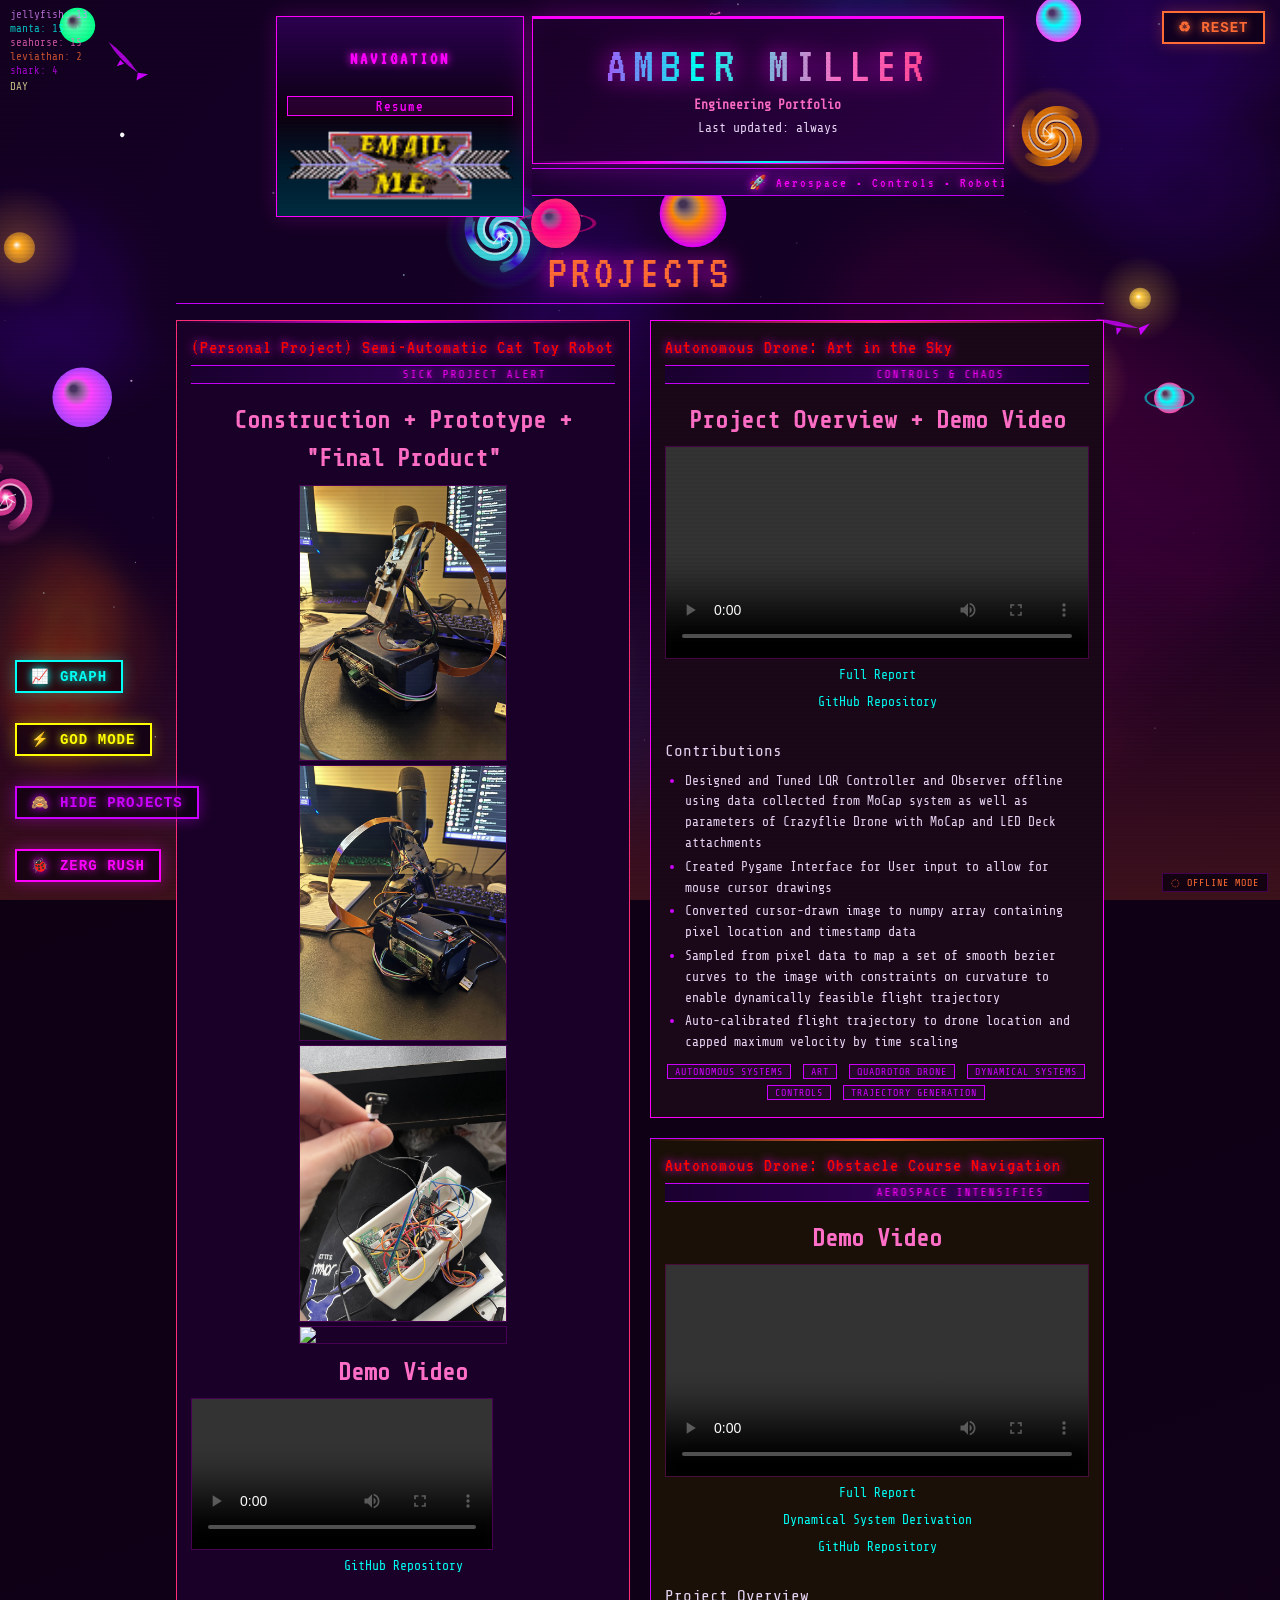
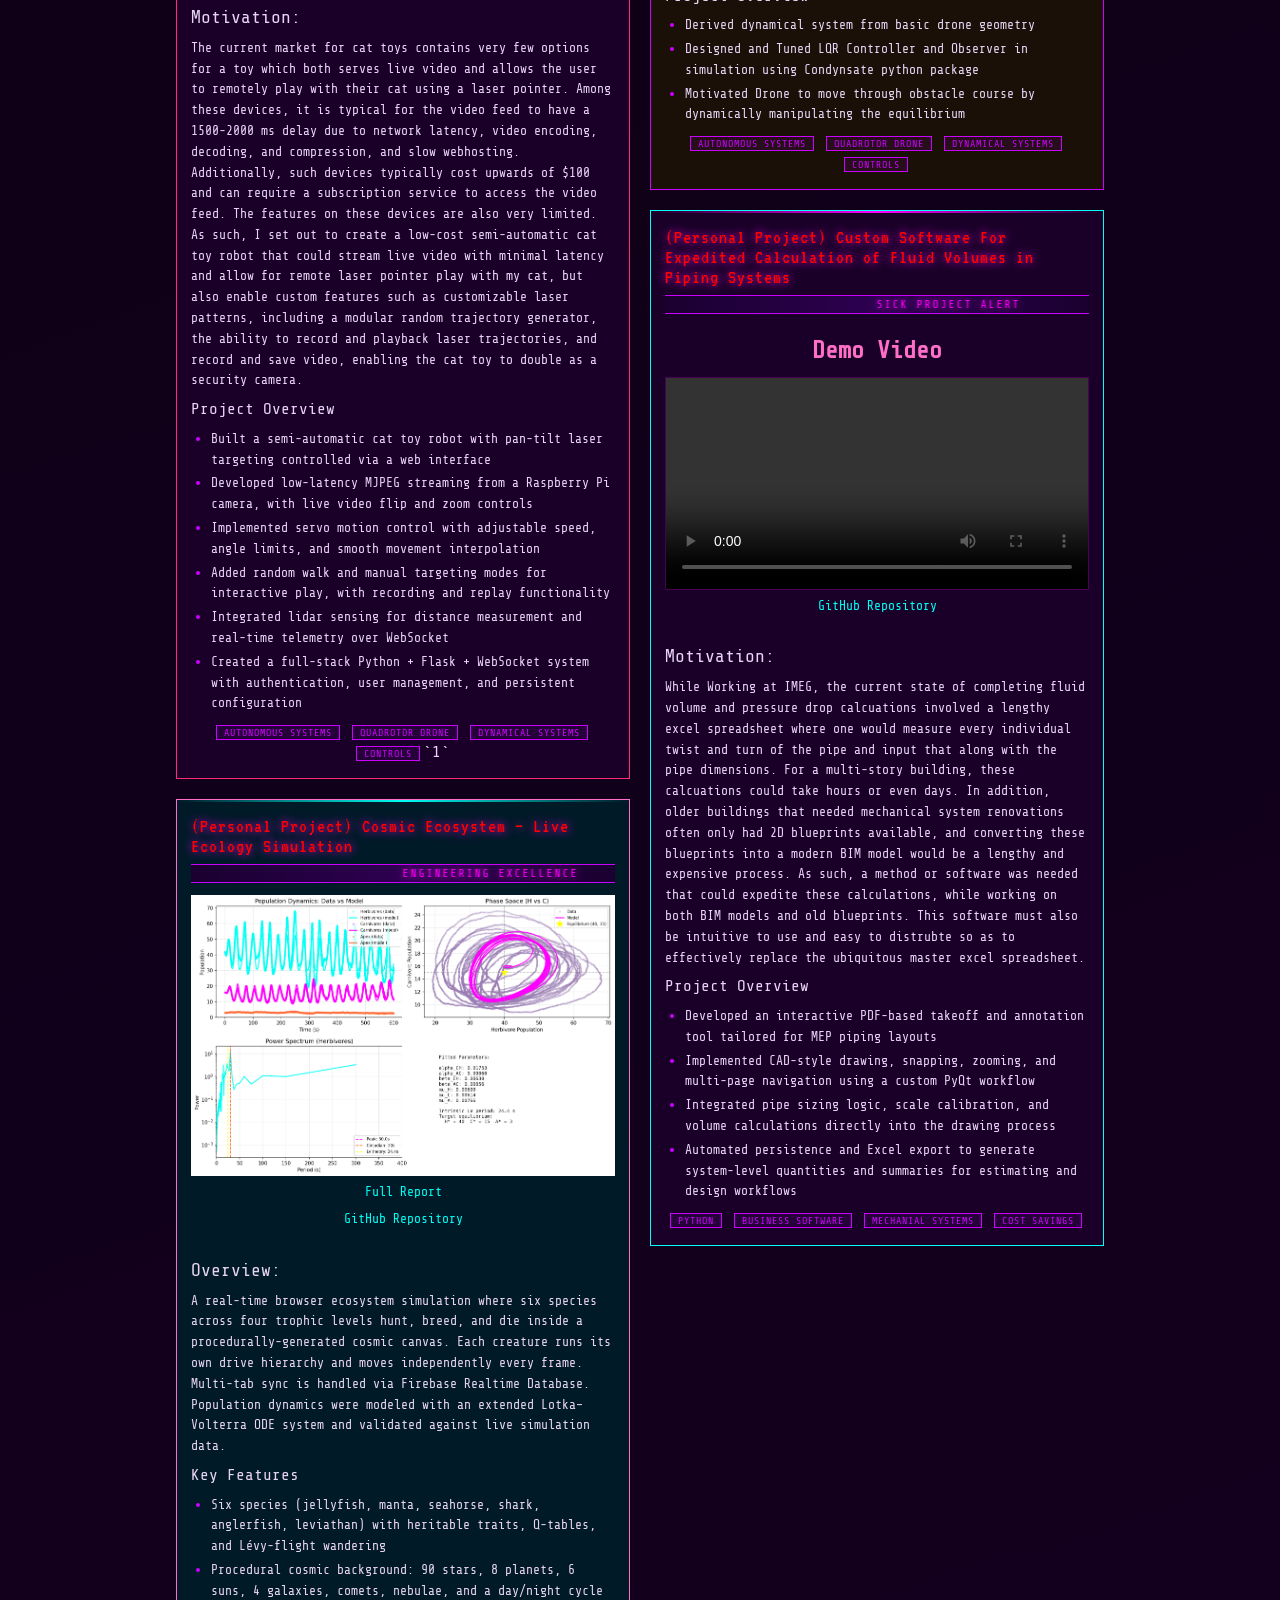
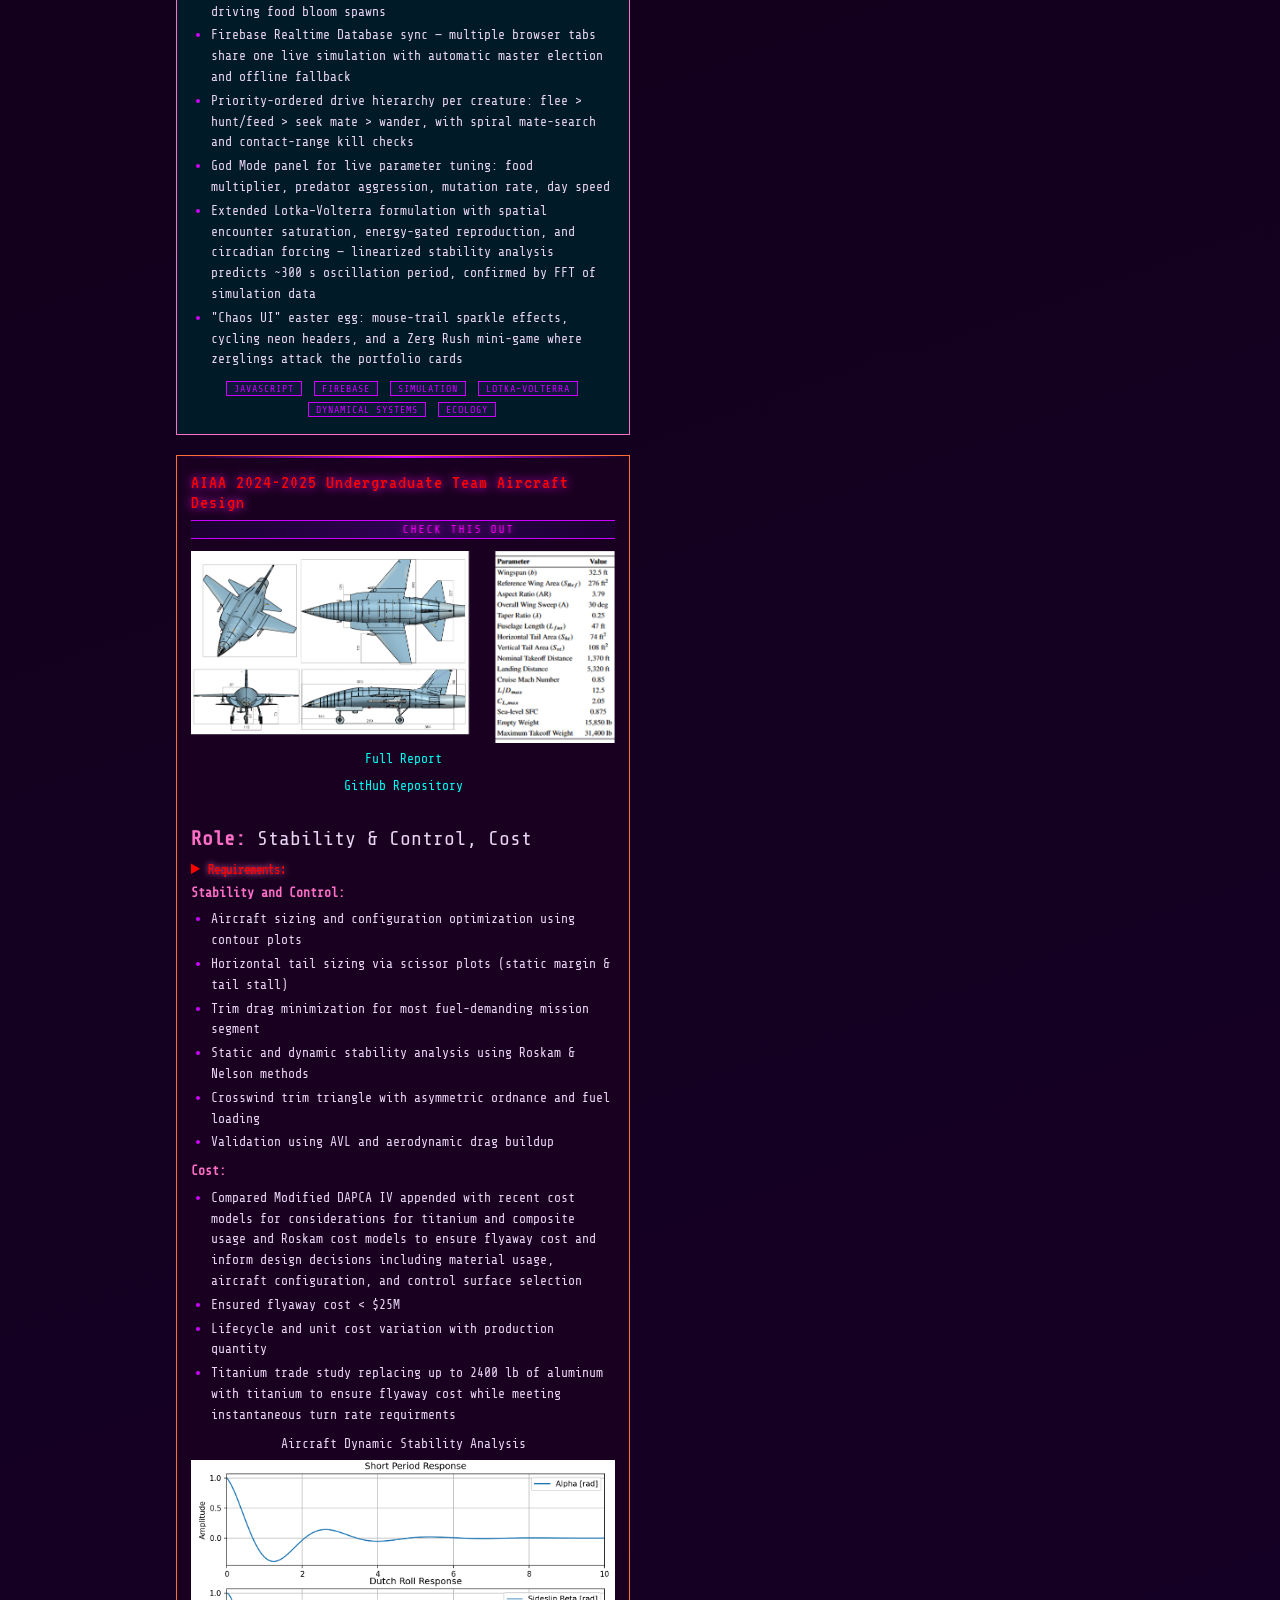
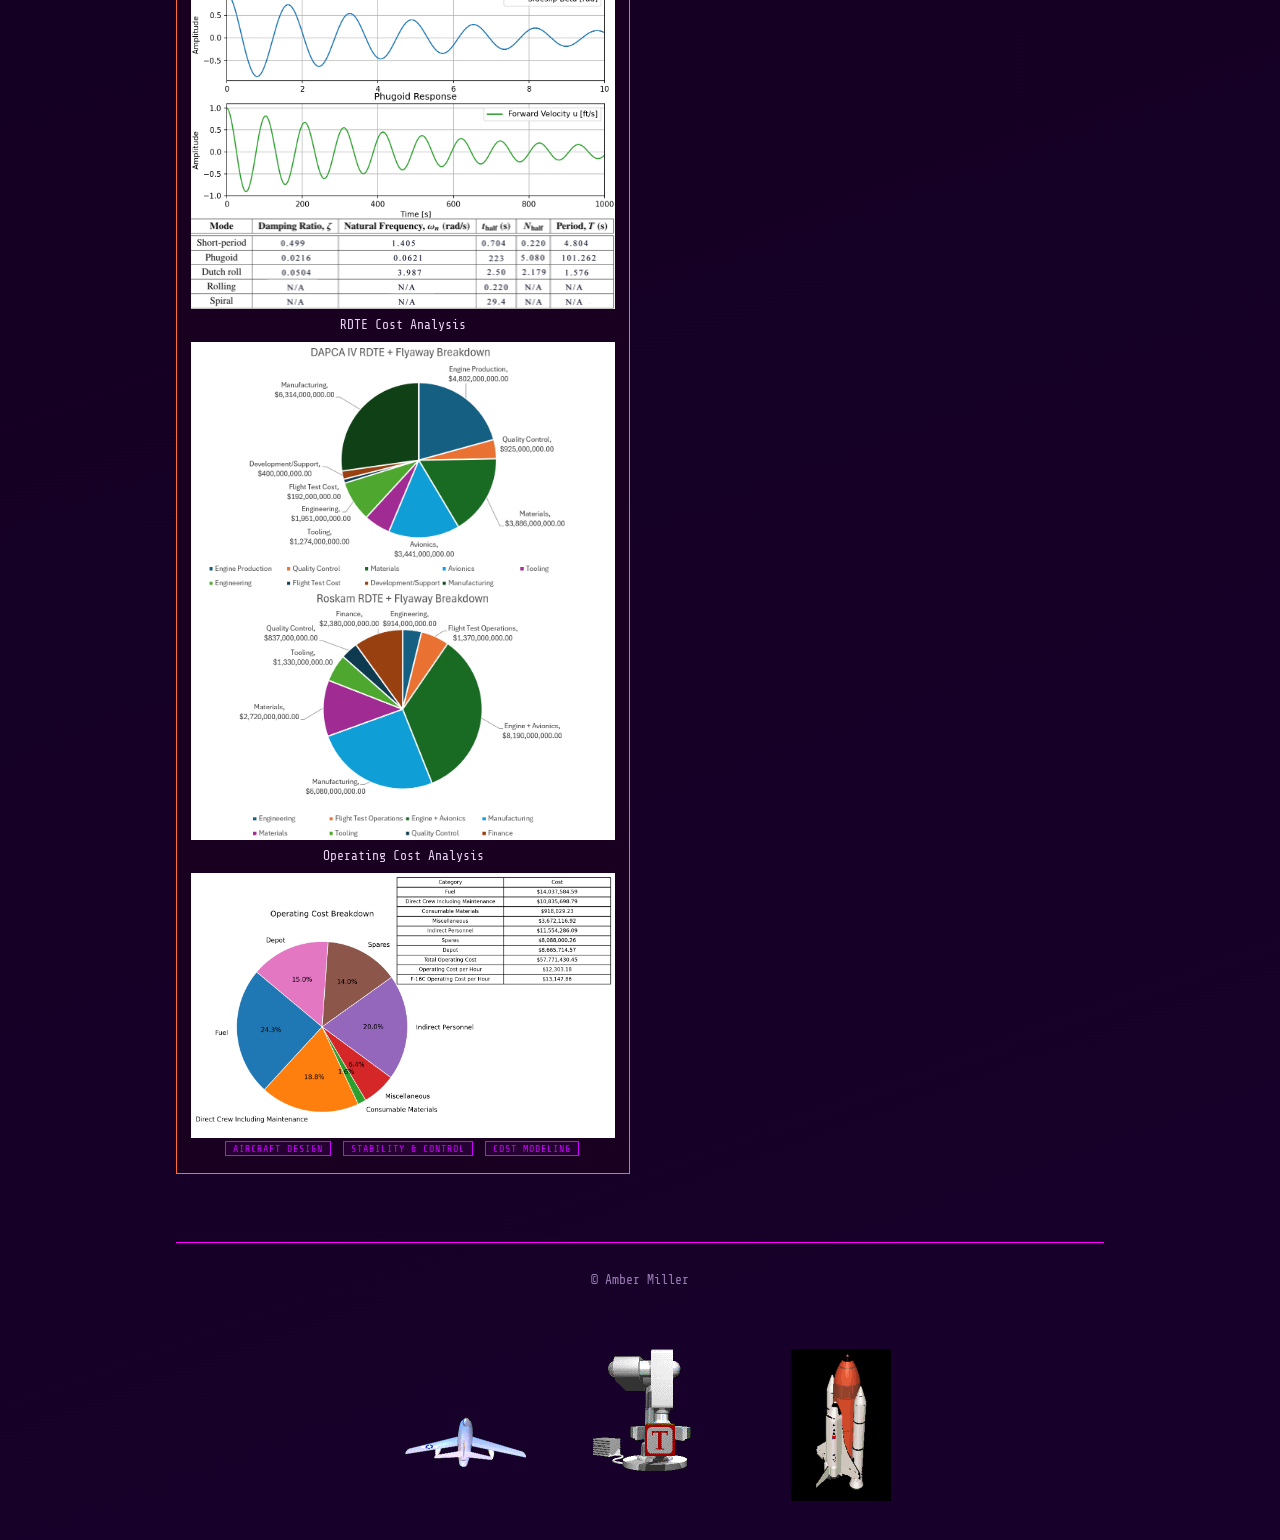
==== index.html @ 262c0a27 "Add files via upload" ====
<!DOCTYPE html>
<html lang="en">
<head>
  <meta charset="UTF-8" />
  <title>Amber Miller — Engineering Portfolio</title>
  <script src="eco-sync.js"></script>
  <script src="eco-canvas.js"></script>
  <script src="eco-creatures.js"></script>
  <script src="eco-behaviour.js"></script>  <!-- swap this line to change AI -->
  <script src="eco-ui.js"></script>
  <script src="eco-main.js"></script>
  <script src="chaos-ui.js"></script>
  <link rel="stylesheet" href="style.css">
  <meta name="viewport" content="width=device-width, initial-scale=1.0, maximum-scale=1.0, user-scalable=no">
</head>
<body>

<!-- SIDEBAR NAV -->

<div>
  <div style="
    display:inline-block;
    vertical-align:top;
    width:34%;
    box-sizing:border-box;
    background:linear-gradient(to bottom, red, orange, yellow, green, cyan, blue, violet);
    padding:10px;
    border:5px outset magenta;
    font-size:13px;
  ">
    <p style="font-weight:bold; text-align:center; font-size:large; color: #000;">NAVIGATION</p>
    <a href="images/Amber Miller 2025 Resume.pdf">
        <button style="width:100%; margin:4px 0; background:#ccffcc; cursor: pointer;">Resume</button>
    </a>
    <a href="/cdn-cgi/l/email-protection#accd9d9c9cc1c5c0c0c9deeccbc1cdc5c082cfc3c1">
        <img src="images/email_me.gif" style="width:100%; margin-top:8px;">
    </a>
  </div>

  <div style="
    display:inline-block;
    vertical-align:top;
    width:64%;
  ">
    <header>
      <div style="text-align:center">
        <h1 style="margin-bottom:4px;">Amber Miller</h1>
        <p style="margin:2px 0;"><strong>Engineering Portfolio</strong></p>
        <p class="blink" style="margin-top:2px; margin-bottom:4px;">Last updated: always</p>
      </div>
    </header>

    <marquee scrollamount="6" style="margin-top:-20px;">🚀 Aerospace • Controls • Robotics • Systems Engineering 🚀</marquee>
  </div>
</div>


<h2 style="text-align: center; font-size: 48px;">Projects</h2>
<div class="projects-container">


  <!-- PROJECT 5 -->
  <details open class="project"><summary style="cursor:pointer; font-size:20px; color:#ff0000;">(Personal Project) Semi-Automatic Cat Toy Robot</summary><div>
    <div class="project-grid">
      <div style="text-align:center">
        <p style="font-size:24px;"><strong>Construction + Prototype + "Final Product"</strong></p>
        <div>
          <img src="catBot/prototype_front.jpg" style="width:49%; display:inline-block;">
          <img src="catBot/prototype_back.jpg" style="width:49%; display:inline-block;">
          <img src="catBot/internals.jpg" style="width:49%; display:inline-block;">
          <img src="catBot/DemoPic.png" style="width:49%; display:inline-block;">
        </div>
        <p style="font-size:24px;"><strong>Demo Video</strong></p>
        <video controls height="600px"">
          <source src="catBot/DemoVideo.mp4" type="video/mp4">
          Your Browser Does Not Support Video
        </video>
        <p><a href="https://github.com/amburner/CatBot">GitHub Repository</a></p>
      </div>
      <div>
        <p style="font-size:18px;">Motivation:</p>
        <p>The current market for cat toys contains very few options for a toy 
          which both serves live video and allows the user to remotely play with their cat using a laser pointer.
          Among these devices, it is typical for the video feed to have a 1500-2000 ms delay due to network latency, 
          video encoding, decoding, and compression, and slow webhosting. Additionally, such devices typically cost upwards of $100
          and can require a subscription service to access the video feed. The features on these devices are also very limited.
          As such, I set out to create a low-cost semi-automatic cat toy robot that could stream live video with minimal latency
          and allow for remote laser pointer play with my cat, but also enable custom features such as customizable laser patterns, including
          a modular random trajectory generator, the ability to record and playback laser trajectories, and record and save video, enabling
          the cat toy to double as a security camera.
        </p>
        <p style="font-size:16px;">Project Overview</p>
        <ul>
          <li>Built a semi-automatic cat toy robot with pan-tilt laser targeting controlled via a web interface</li>
          <li>Developed low-latency MJPEG streaming from a Raspberry Pi camera, with live video flip and zoom controls</li>
          <li>Implemented servo motion control with adjustable speed, angle limits, and smooth movement interpolation</li>
          <li>Added random walk and manual targeting modes for interactive play, with recording and replay functionality</li>
          <li>Integrated lidar sensing for distance measurement and real-time telemetry over WebSocket</li>
          <li>Created a full-stack Python + Flask + WebSocket system with authentication, user management, and persistent configuration</li>
        </ul>
        <div style="text-align:center">
          <div class="tag">Autonomous Systems</div>
          <div class="tag">Quadrotor Drone</div>
          <div class="tag">Dynamical Systems</div>
          <div class="tag">Controls</div>`1`
        </div>
      </div>
    </div>
  </details>

<!-- PROJECT: COSMIC ECOSYSTEM -->
  <details open class="project"><summary style="cursor:pointer; font-size:20px; color:#ff0000;">(Personal Project) Cosmic Ecosystem — Live Ecology Simulation</summary><div>
    <div class="project-grid">
      <div style="text-align:center">
        <img src="ecosystem_fit.png" alt="Ecosystem population dynamics and phase space analysis" style="border:0px; width:100%;"/>
        <p><a href="cosmic_ecosystem_report.pdf">Full Report</a></p>
        <p><a href="https://github.com/amburner/webpage/tree/main">GitHub Repository</a></p>
      </div>
      <div>
        <p style="font-size:18px;">Overview:</p>
        <p>A real-time browser ecosystem simulation where six species across four trophic levels
          hunt, breed, and die inside a procedurally-generated cosmic canvas. Each creature runs
          its own drive hierarchy and moves independently every frame. Multi-tab sync is handled
          via Firebase Realtime Database. Population dynamics were modeled with an extended
          Lotka–Volterra ODE system and validated against live simulation data.</p>
        <p style="font-size:16px;">Key Features</p>
        <ul>
          <li>Six species (jellyfish, manta, seahorse, shark, anglerfish, leviathan) with heritable traits, Q-tables, and Lévy-flight wandering</li>
          <li>Procedural cosmic background: 90 stars, 8 planets, 6 suns, 4 galaxies, comets, nebulae, and a day/night cycle driving food bloom spawns</li>
          <li>Firebase Realtime Database sync — multiple browser tabs share one live simulation with automatic master election and offline fallback</li>
          <li>Priority-ordered drive hierarchy per creature: flee > hunt/feed > seek mate > wander, with spiral mate-search and contact-range kill checks</li>
          <li>God Mode panel for live parameter tuning: food multiplier, predator aggression, mutation rate, day speed</li>
          <li>Extended Lotka–Volterra formulation with spatial encounter saturation, energy-gated reproduction, and circadian forcing — linearized stability analysis predicts ~300 s oscillation period, confirmed by FFT of simulation data</li>
          <li>"Chaos UI" easter egg: mouse-trail sparkle effects, cycling neon headers, and a Zerg Rush mini-game where zerglings attack the portfolio cards</li>
        </ul>
        <div style="text-align:center">
          <div class="tag">JavaScript</div>
          <div class="tag">Firebase</div>
          <div class="tag">Simulation</div>
          <div class="tag">Lotka–Volterra</div>
          <div class="tag">Dynamical Systems</div>
          <div class="tag">Ecology</div>
        </div>
      </div>
    </div>
  </details>  

  <!-- PROJECT 1 -->
  <details open class="project"><summary style="cursor:pointer; font-size:20px; color:#ff0000;">AIAA 2024-2025 Undergraduate Team Aircraft Design</summary><div>
    <div class="project-grid">
      <div style="text-align:center">
        <img src="AIAA_project/configuration.png" alt="Aircraft configuration image" style="border:0px; width:100%;"/>
        <p><a href="AIAA_project/AE443_Team_7_FDR.pdf">Full Report</a></p>
        <p><a href="https://github.com/amburner/S-C-Cost---AIAA-2025-Supersonic-Aircraft">GitHub Repository</a></p>
      </div>
      <div>
        <p style="font-size:20px;"><strong>Role:</strong> Stability & Control, Cost</p>
        <details><summary style="cursor:pointer; font-size:16px; color:#ff0000;">Requirements:</summary><div>
          <ul>
            <li>Performance: Mach 1.6 at 35,000 ft</li>
            <li>Instantaneous turn rate ≥ 18°/s at 35,000 ft</li>
            <li>Specific excess power and 5-g turn performance requirements at sea level and 15,000 ft</li>
            <li>Weapons: Carry AIM-120 AMRAAMs (number and carriage method tradable)</li>
            <li>Structure: +7g/-3g limit loads (clean, 50% int. fuel), Withstand 2133 psf dynamic pressure, 2,000 hour service life</li>
            <li style="font-size:16px;"><strong>Stability:</strong> Subsonic longitudinal static margin between -10% & +10%</li>
            <li>Remote Piloting: Fully remote piloted infrastructure, positive threat ID, communication bandwidth considerations</li>
            <li style="font-size:16px;"><strong>Cost:</strong> Flyaway cost ≤ $25 million (2024 USD) for 1000 aircraft buy</li>
          </ul>
        </details>
        <p><strong>Stability and Control:</strong></p>
        <ul>
          <li>Aircraft sizing and configuration optimization using contour plots</li>
          <li>Horizontal tail sizing via scissor plots (static margin & tail stall)</li>
          <li>Trim drag minimization for most fuel-demanding mission segment</li>
          <li>Static and dynamic stability analysis using Roskam & Nelson methods</li>
          <li>Crosswind trim triangle with asymmetric ordnance and fuel loading</li>
          <li>Validation using AVL and aerodynamic drag buildup</li>
        </ul>
        <p><strong>Cost:</strong></p>
        <ul>
          <li>Compared Modified DAPCA IV appended with recent cost models for considerations for titanium and composite usage and Roskam cost models to ensure flyaway cost and inform design decisions including material usage, aircraft configuration, and control surface selection</li>
          <li>Ensured flyaway cost < $25M</li>
          <li>Lifecycle and unit cost variation with production quantity</li>
          <li>Titanium trade study replacing up to 2400 lb of aluminum with titanium to ensure flyaway cost while meeting instantaneous turn rate requirments</li>
        </ul>
        <div style="text-align:center">
          <p>Aircraft Dynamic Stability Analysis</p>
          <img src="AIAA_project/DynamicStab.png" alt="Aircraft Dynamic Stability Analysis" style="border:0px; width:100%;"/>
          <img src="AIAA_project/dynamicStabTable.png" alt="Aircraft Dynamic Stability Table" style="border:0px; width:100%;"/>
          <p>RDTE Cost Analysis</p>
          <img src="AIAA_project/DAPCABreakdown.png" alt="Aircraft DAPCA RDTE Cost" style="border:0px; width:100%;"/>
          <img src="AIAA_project/RoskamPie.png" alt="Aircraft Roskam RDTE Cost" style="border:0px; width:100%;"/>
          <p>Operating Cost Analysis</p>
          <img src="AIAA_project/Operations_Cost_Breakdown.png" alt="Aircraft Roskam Operating Cost" style="border:0px; width:100%;"/>
          <div class="tag">Aircraft Design</div>
          <div class="tag">Stability & Control</div>
          <div class="tag">Cost Modeling</div>
        </div>
      </div>
    </div>
  </details>

  <!-- PROJECT 2 -->
  <details open class="project"><summary style="cursor:pointer; font-size:20px; color:#ff0000;">Autonomous Drone: Art in the Sky</summary><div>
    <div class="project-grid">
      <div style="text-align:center">
        <p style="font-size:24px;"><strong>Project Overview + Demo Video</strong></p>
        <video controls width="100%">
          <source src="Crazyfly/Autonomous Drone Presentation.mp4" type="video/mp4">
          Your Browser Does Not Support Video
        </video>
        <p><a href="Crazyfly/Autonomous Drone Project.pdf">Full Report</a></p>
        <p><a href="https://github.com/amburner/Autonomous-Drone">GitHub Repository</a></p>
      </div>
      <div>
        <p style="font-size:16px;">Contributions</p>
        <ul>
          <li>Designed and Tuned LQR Controller and Observer offline using data collected from MoCap system as well as parameters of Crazyflie Drone with MoCap and LED Deck attachments</li>
          <li>Created Pygame Interface for User input to allow for mouse cursor drawings</li>
          <li>Converted cursor-drawn image to numpy array containing pixel location and timestamp data</li>
          <li>Sampled from pixel data to map a set of smooth bezier curves to the image with constraints on curvature to enable dynamically feasible flight trajectory</li>
          <li>Auto-calibrated flight trajectory to drone location and capped maximum velocity by time scaling</li>
        </ul>
        <div style="text-align:center">
          <div class="tag">Autonomous Systems</div>
          <div class="tag">Art</div>
          <div class="tag">Quadrotor Drone</div>
          <div class="tag">Dynamical Systems</div>
          <div class="tag">Controls</div>
          <div class="tag">Trajectory Generation</div>
        </div>
      </div>
    </div>
  </details>

  <!-- PROJECT 3 -->
  <details open class="project"><summary style="cursor:pointer; font-size:20px; color:#ff0000;">Autonomous Drone: Obstacle Course Navigation</summary><div>
    <div class="project-grid">
      <div style="text-align:center">
        <p style="font-size:24px;"><strong>Demo Video</strong></p>
        <video controls width="100%">
          <source src="ObstacleCourse/DroneVideo.mp4" type="video/mp4">
          Your Browser Does Not Support Video
        </video>
        <p><a href="ObstacleCourse/Design, Implementation, and Testing of Drone Controller Using Optimal Observer and Controller.pdf">Full Report</a></p>
        <p><a href="ObstacleCourse/AE 352 Quadcopter Team Project Report.pdf">Dynamical System Derivation</a></p>
        <p><a href="https://github.com/amburner/Controls-AE353-">GitHub Repository</a></p>
      </div>
      <div>
        <p style="font-size:16px;">Project Overview</p>
        <ul>
          <li>Derived dynamical system from basic drone geometry</li>
          <li>Designed and Tuned LQR Controller and Observer in simulation using Condynsate python package</li>
          <li>Motivated Drone to move through obstacle course by dynamically manipulating the equilibrium</li>
        </ul>
        <div style="text-align:center">
          <div class="tag">Autonomous Systems</div>
          <div class="tag">Quadrotor Drone</div>
          <div class="tag">Dynamical Systems</div>
          <div class="tag">Controls</div>
        </div>
      </div>
    </div>
  </details>

  <!-- PROJECT 4 -->
  <details open class="project"><summary style="cursor:pointer; font-size:20px; color:#ff0000;">(Personal Project) Custom Software For Expedited Calculation of Fluid Volumes in Piping Systems</summary><div>
    <div class="project-grid">
      <div style="text-align:center">
        <p style="font-size:24px;"><strong>Demo Video</strong></p>
        <video controls width="100%">
          <source src="pdfCAD/pdfCAD Video Explanation.mp4" type="video/mp4">
          Your Browser Does Not Support Video
        </video>
        <p><a href="https://github.com/amburner/pdfCAD">GitHub Repository</a></p>
      </div>
      <div>
        <p style="font-size:18px;">Motivation:</p>
        <p>While Working at IMEG, the current state of completing fluid volume 
          and pressure drop calcuations involved a lengthy excel spreadsheet where 
          one would measure every individual twist and turn of the pipe and input that 
          along with the pipe dimensions. For a multi-story building, 
          these calcuations could take hours or even days. 
          In addition, older buildings that needed mechanical system renovations often only had 
          2D blueprints available, and converting these blueprints into a 
          modern BIM model would be a lengthy and expensive process. 
          As such, a method or software was needed that could expedite these calculations, 
          while working on both BIM models and old blueprints. 
          This software must also be intuitive to use and easy to distrubte 
          so as to effectively replace the ubiquitous master excel spreadsheet.</p>
        <p style="font-size:16px;">Project Overview</p>
        <ul>
          <li>Developed an interactive PDF-based takeoff and annotation tool tailored for MEP piping layouts</li>
          <li>Implemented CAD-style drawing, snapping, zooming, and multi-page navigation using a custom PyQt workflow</li>
          <li>Integrated pipe sizing logic, scale calibration, and volume calculations directly into the drawing process</li>
          <li>Automated persistence and Excel export to generate system-level quantities and summaries for estimating and design workflows</li>
        </ul>
        <div style="text-align:center">
          <div class="tag">Python</div>
          <div class="tag">Business Software</div>
          <div class="tag">Mechanial Systems</div>
          <div class="tag">Cost Savings</div>
        </div>
      </div>
    </div>

  </details>
</div>
<footer>
  <p>© Amber Miller</p>
  <img src="images/rotating_aircraft.gif" alt="Rotating aircraft" style="margin-top:10px;margin-bottom:20px;margin-left:-5px;" />
  <img src="images/robot_arm.gif" alt="Robot arm" style="margin-top:10px;margin-bottom:20px" />
  <img src="images/rocket_ship.gif" alt="Rock ship" style="margin-top:10px;margin-bottom:20px;margin-left:-5px;" />
</footer>
</body>
</html>
---- style.css ----
/* =============================================================
   AMBER MILLER — VAPORWAVE DARK EDITION
   ============================================================= */

@import url('https://fonts.googleapis.com/css2?family=VT323&family=Share+Tech+Mono&display=swap');

/* ── RESET & TOKENS ─────────────────────────────────────────── */
*, *::before, *::after { box-sizing: border-box; }

:root {
    --bg:      #0d0010;
    --card:    #1a0028;
    --m:       #ff00ff;   /* magenta  */
    --v:       #cc00ff;   /* violet   */
    --c:       #00fff5;   /* cyan     */
    --p:       #ff6ec7;   /* pink     */
    --o:       #ff6b35;   /* orange   */
    --r:       #ff2d78;   /* red-pink */
    --text:    #e8d5f5;
    --dim:     #9b7db5;
    --grid:    rgba(180,0,255,0.12);
}

/* ── BODY & SCANLINES ───────────────────────────────────────── */
body {
    background:    linear-gradient(160deg, #0d0010 0%, #1a0030 40%, #2d0050 70%, #1a0820 100%),
                   repeating-linear-gradient(0deg,  transparent 0 40px, var(--grid) 40px 41px),
                   repeating-linear-gradient(90deg, transparent 0 40px, var(--grid) 40px 41px);
    background-size: 300% 300%, auto, auto;
    animation:     bgPulse 12s ease infinite;
    font-family:   'Share Tech Mono', 'Courier New', monospace;
    color:         var(--text);
    max-width:     960px;
    margin:        0 auto;
    padding:       16px;
    overflow-x:    hidden;
}
@keyframes bgPulse {
    0%,100% { background-position: 0% 50%, 0 0, 0 0; }
    50%     { background-position: 100% 50%, 0 0, 0 0; }
}

/* scanline overlay */
body::before {
    content: '';
    position: fixed; inset: 0;
    background: linear-gradient(transparent 50%, rgba(0,0,0,0.08) 50%);
    background-size: 100% 4px;
    pointer-events: none;
    z-index: 99997;
    opacity: 0.4;
}

/* ── TYPOGRAPHY ─────────────────────────────────────────────── */
h1 {
    font-family: 'VT323', monospace;
    font-size: 52px; font-weight: normal;
    text-transform: uppercase; letter-spacing: 6px; margin: 0 0 4px;
    background: linear-gradient(90deg, var(--m), var(--c), var(--p), var(--r));
    -webkit-background-clip: text; background-clip: text;
    -webkit-text-fill-color: transparent;
    filter: drop-shadow(0 0 12px rgba(255,0,255,0.8));
}
.rainbow-letter { -webkit-text-fill-color: unset; }

h2 {
    font-family: 'VT323', monospace;
    font-size: 28px; font-weight: normal;
    text-transform: uppercase; letter-spacing: 4px;
    color: var(--m); margin: 32px 0 16px;
    border-bottom: 1px solid var(--v); padding-bottom: 6px;
    text-shadow: 0 0 20px var(--m), 0 0 40px rgba(255,0,255,0.4);
    word-break: break-word;
}

h3 {
    font-family: 'VT323', monospace;
    font-size: 20px; font-weight: normal;
    text-transform: uppercase; color: var(--p); word-break: break-word;
}

p, li  { font-size: 13px; line-height: 1.6; color: var(--text); overflow-wrap: break-word; word-break: break-word; }
a      { color: var(--c); text-decoration: none; }
a:hover{ color: var(--p); text-shadow: 0 0 8px var(--p); }
strong { color: var(--p); }

/* ── HEADER ─────────────────────────────────────────────────── */
header {
    border: 1px solid var(--m); border-top-width: 3px;
    padding: 20px; margin-bottom: 24px;
    background: linear-gradient(135deg, #1a0028, #2d0045);
    box-shadow: 0 0 30px rgba(255,0,255,0.3), inset 0 0 30px rgba(180,0,255,0.05);
    position: relative; overflow: hidden;
}
header::after {
    content: ''; position: absolute; bottom: 0; left: 0; right: 0; height: 2px;
    background: linear-gradient(90deg, transparent, var(--m), var(--c), var(--m), transparent);
}

/* ── MARQUEE ─────────────────────────────────────────────────── */
marquee {
    background: linear-gradient(90deg, #1a0030, #2d0050, #1a0030);
    color: var(--m); font-family: 'VT323', monospace;
    font-size: 14px; letter-spacing: 2px;
    padding: 5px 0; margin: 12px 0;
    border-top: 1px solid var(--v); border-bottom: 1px solid var(--v);
    text-shadow: 0 0 8px var(--m);
}

/* ── PROJECTS ───────────────────────────────────────────────── */
.projects-container { columns: 2; column-gap: 20px; }

.project {
    break-inside: avoid; -webkit-column-break-inside: avoid;
    border: 1px solid var(--m); padding: 14px; margin-bottom: 20px;
    width: 100%; min-width: 0; overflow: hidden;
    background: var(--card); position: relative;
    transition: transform 0.2s ease;
}
.project:hover { transform: translateY(-2px); }

/* per-card colours */
.project:nth-child(5n+1) { background: #1a0028; border-color: var(--m); }
.project:nth-child(5n+2) { background: #001a28; border-color: var(--c); }
.project:nth-child(5n+3) { background: #1a0020; border-color: var(--v); }
.project:nth-child(5n+4) { background: #1a0818; border-color: var(--r); }
.project:nth-child(5n+5) { background: #1a1008; border-color: var(--o); }

/* top accent stripe */
.project::before {
    content: ''; position: absolute; top: 0; left: 0; right: 0; height: 2px;
}
.project:nth-child(5n+1)::before { background: linear-gradient(90deg, transparent, var(--m), transparent); }
.project:nth-child(5n+2)::before { background: linear-gradient(90deg, transparent, var(--c), transparent); }
.project:nth-child(5n+3)::before { background: linear-gradient(90deg, transparent, var(--v), transparent); }
.project:nth-child(5n+4)::before { background: linear-gradient(90deg, transparent, var(--r), transparent); }
.project:nth-child(5n+5)::before { background: linear-gradient(90deg, transparent, var(--o), transparent); }

.project > summary {
    display: block; cursor: pointer; list-style: revert; padding: 2px 0;
    font-family: 'VT323', monospace; font-size: 20px; font-weight: normal; letter-spacing: 1px;
    color: var(--m); text-shadow: 0 0 10px var(--m);
    overflow-wrap: break-word; word-break: break-word;
}
.project > summary:hover { color: var(--c); text-shadow: 0 0 10px var(--c); }

.project-grid { display: grid; grid-template-columns: 1fr; gap: 14px; margin-top: 10px; }
.project-grid > div { min-width: 0; overflow: hidden; overflow-wrap: break-word; word-break: break-word; }
.project img, .project video { max-width: 100%; height: auto; display: block; border: 1px solid rgba(255,0,255,0.2); }
.project details { margin: 6px 0; }
.project details summary { cursor: pointer; list-style: revert; font-family: 'VT323', monospace; font-size: 16px; color: var(--p); text-shadow: 0 0 6px var(--p); }
.project p  { margin: 6px 0; }
.project ul { margin: 4px 0 8px; padding-left: 20px; }
.project li { margin-bottom: 3px; }
.project li::marker { color: var(--v); }

/* ── TAGS ───────────────────────────────────────────────────── */
@keyframes tagGlow {
    0%,100% { border-color: var(--v); color: var(--v); box-shadow: 0 0 4px rgba(204,0,255,0.3); }
    50%     { border-color: var(--c); color: var(--c); box-shadow: 0 0 8px rgba(0,255,245,0.5); }
}
.tag {
    display: inline-block; white-space: nowrap; text-transform: uppercase; letter-spacing: 1px;
    border: 1px solid var(--v); padding: 1px 7px; margin: 3px 3px 3px 0;
    font-family: 'Share Tech Mono', monospace; font-size: 10px;
    background: rgba(180,0,255,0.08); color: var(--v);
    animation: tagGlow 2s ease-in-out infinite;
}
.tag:nth-child(2n) { animation-delay: 0.4s; }
.tag:nth-child(3n) { animation-delay: 0.8s; }
.tag:nth-child(4n) { animation-delay: 1.2s; }

/* ── BLINK ──────────────────────────────────────────────────── */
@keyframes blink { 0%,100% { opacity:1; } 50% { opacity:0; } }
.blink { animation: blink 1.2s step-end infinite; }

/* ── NAV SIDEBAR ────────────────────────────────────────────── */
body > div:first-of-type {
    display: flex !important; flex-direction: row !important;
    align-items: flex-start; gap: 8px; width: 100%; flex-wrap: nowrap;
}
body > div:first-of-type > div:first-child {
    flex: 0 0 34% !important; width: 34% !important; min-width: 100px; display: inline-block;
    background: linear-gradient(to bottom, #2d0050, #1a0030, #0d0010, #001a2d, #002d40) !important;
    border: 1px solid var(--m) !important; box-shadow: 0 0 20px rgba(255,0,255,0.2) !important;
}
body > div:first-of-type > div:last-child { flex: 1 1 0 !important; min-width: 0; }
body > div:first-of-type > div:first-child button {
    background: rgba(255,0,255,0.1) !important; color: var(--m) !important;
    border: 1px solid var(--m) !important; font-family: 'VT323', monospace !important;
    font-size: 16px !important; letter-spacing: 2px !important;
}
body > div:first-of-type > div:first-child p {
    color: var(--m) !important; font-family: 'VT323', monospace !important;
    font-size: 18px !important; letter-spacing: 3px !important; text-shadow: 0 0 8px var(--m) !important;
}

/* ── FOOTER ─────────────────────────────────────────────────── */
footer {
    margin-top: 48px; text-align: center; font-size: 12px;
    border-top: 1px solid var(--m); padding-top: 14px; color: var(--dim);
}
footer p { color: var(--dim); }

/* ── ECOSYSTEM CANVAS ───────────────────────────────────────── */
#ecosystem-canvas { background: var(--bg); }
body > *:not(#ecosystem-canvas):not(button):not(#eco-inspect):not(#eco-god):not(#eco-trait-panel):not(#eco-graph-canvas):not(#zerg-score):not(#zerg-overlay) { position: relative; z-index: 1; }

/* ── ECO BUTTONS ────────────────────────────────────────────── */
/* Dimensions scale with viewport; per-button colour set by JS  */
.eco-btn {
    position: fixed; display: block;
    left:        clamp(10px, 1.2vw, 22px);
    z-index:     99998;
    background:  rgba(13,0,16,0.70);
    font-family: "Comic Sans MS", monospace;
    font-size:   clamp(11px, 1.1vw, 19px);
    font-weight: bold;
    padding:     clamp(6px, 0.65vh, 13px) clamp(10px, 1.1vw, 20px);
    border:      2px solid; /* colour from JS */
    cursor:      pointer; letter-spacing: 1px; white-space: nowrap;
    transition:  font-size 0.15s, padding 0.15s, bottom 0.15s;
}
.eco-btn:hover { filter: brightness(1.3); }

/* bottom positions form a ladder spaced by ~7vh */
.eco-btn-zerg  { bottom: clamp(12px,  2vh,  26px);  }
.eco-btn-hide  { bottom: clamp(60px,  9vh,  98px);  }
.eco-btn-god   { bottom: clamp(108px, 16vh, 170px); }
.eco-btn-graph { bottom: clamp(156px, 23vh, 242px); }

.eco-btn-reset {
    top:   clamp(8px,  1.2vh, 16px);
    right: clamp(10px, 1.2vw, 18px);
    left:  unset;
}

/* ── GRAPH CANVAS ───────────────────────────────────────────── */
#eco-graph-canvas {
    position: fixed;
    top:   clamp(10px, 1.5vh, 20px);
    right: clamp(10px, 1.2vw, 20px);
    width: clamp(200px, 28vw, 480px);
    aspect-ratio: 2/1; height: auto;
    z-index: 9000;
    border: 1px solid rgba(204,0,255,0.40);
    background: rgba(13,0,16,0.70);
    opacity: 0.75; pointer-events: none; display: none;
}

/* ── TRAIT PANEL ────────────────────────────────────────────── */
#eco-trait-panel {
    position: fixed;
    bottom: clamp(108px, 16vh, 170px);  /* flush above .eco-btn-god */
    left:   clamp(10px,  1.2vw, 22px);
    z-index: 9000; display: none; pointer-events: none;
    background: rgba(13,0,16,0.70); border: 1px solid rgba(204,0,255,0.27);
    color: var(--text); font-family: 'Share Tech Mono', monospace;
    font-size: clamp(8px, 0.75vw, 12px); line-height: 1.5;
    padding:   clamp(5px,  0.5vw,  9px);
    min-width: clamp(120px, 12vw, 200px);
}

/* ── GOD MODE PANEL ─────────────────────────────────────────── */
#eco-god {
    position: fixed; top: 50%; left: 50%; transform: translate(-50%,-50%);
    z-index: 9999; display: none; pointer-events: auto;
    background: rgba(13,0,16,0.94); border: 1px solid var(--m);
    color: var(--text); font-family: 'Share Tech Mono', monospace;
    font-size: clamp(10px, 0.9vw, 15px);
    padding:   clamp(10px, 1.2vw, 22px) clamp(12px, 1.5vw, 28px);
    min-width: clamp(200px, 18vw, 320px);
}
#eco-god input[type="range"] { width: 100%; }

/* ── INSPECT PANEL ──────────────────────────────────────────── */
#eco-inspect {
    position: fixed; top: 50%; right: clamp(10px, 1.2vw, 20px); transform: translateY(-50%);
    z-index: 9000; display: none; pointer-events: auto;
    background: rgba(13,0,16,0.93); border: 1px solid var(--v);
    color: var(--text); font-family: 'Share Tech Mono', monospace;
    font-size: clamp(9px, 0.75vw, 13px); line-height: 1.6;
    padding:   clamp(8px, 0.8vw, 14px);
    min-width: clamp(150px, 14vw, 220px); max-width: clamp(170px, 16vw, 240px);
}

/* ── ZERG ───────────────────────────────────────────────────── */
#zerg-score {
    position: fixed;
    top:   clamp(8px,  1.2vh, 16px);
    right: clamp(10px, 1.2vw, 18px);
    z-index: 99999; pointer-events: none;
    background: var(--bg); border: 1px solid var(--m);
    color: var(--m); font-family: 'VT323', monospace;
    font-size: clamp(14px, 1.4vw, 22px); letter-spacing: 2px;
    padding: clamp(4px, 0.5vh, 8px) clamp(8px, 0.8vw, 14px);
    text-shadow: 0 0 8px var(--m); box-shadow: 0 0 15px rgba(255,0,255,0.4);
}
#zerg-overlay { position: fixed; inset: 0; z-index: 9999; background: transparent; cursor: crosshair; }

.zergling {
    position: absolute; z-index: 10000;
    font-size: clamp(14px, 1.6vw, 22px);
    pointer-events: auto; cursor: crosshair; user-select: none;
    filter: drop-shadow(0 0 4px #ff00ff); transition: none;
}
.zergling:hover { transform: scale(1.4); filter: drop-shadow(0 0 8px #ff00ff) brightness(1.5); }

/* ── SPARKS ─────────────────────────────────────────────────── */
@keyframes spark-animation {
    0%   { opacity:1; transform:translate(-50%,-50%) scale(1.1); }
    100% { opacity:0; transform:translate(-50%,-180%) scale(0.2); }
}
.spark {
    position: absolute; pointer-events: none; z-index: 9999;
    font-size: 1.2em; transform: translate(-50%,-50%);
    color: var(--spark-color); text-shadow: 0 0 8px var(--spark-color);
    animation: spark-animation 0.9s ease-out forwards;
}

/* ── RESPONSIVE ─────────────────────────────────────────────── */
@media (max-width: 800px) {
    .projects-container { columns: 1; }
    .project-grid { grid-template-columns: 1fr; }
    body { max-width: 66vw; }
}
@media (max-width: 600px) {
    body { padding: 10px; }
    h1   { font-size: 24px !important; letter-spacing: 2px !important; }
    body > div:first-of-type > div:first-child {
        flex: 0 0 30% !important; width: 30% !important;
    }
    body > div:first-of-type > div:first-child button {
        font-size: 10px !important; padding: 4px 2px !important;
    }
    body > div:first-of-type > div:first-child p {
    font-size: 12px !important;
}
}
@media (min-width: 800px) {
    body > div:first-of-type { padding: 0 100px; }
}

.project:nth-child(4) {
    break-before: column;
}
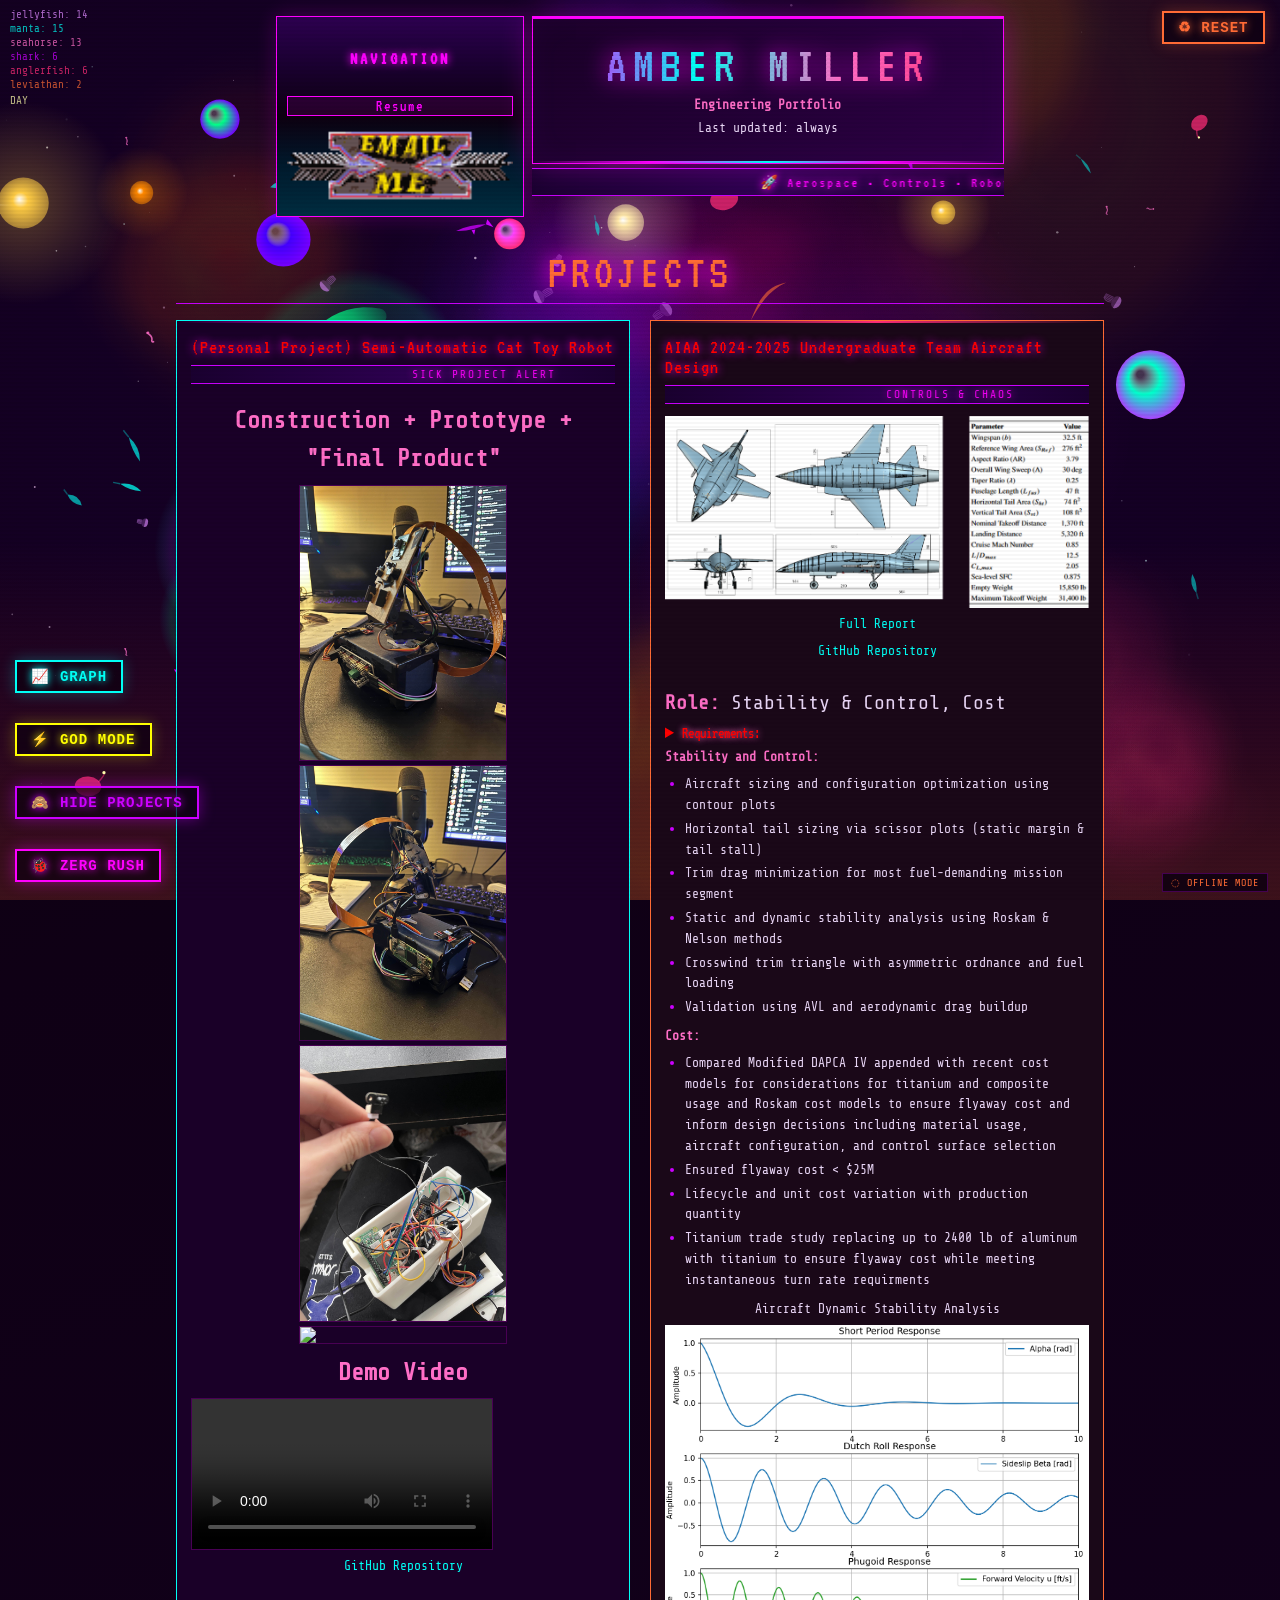
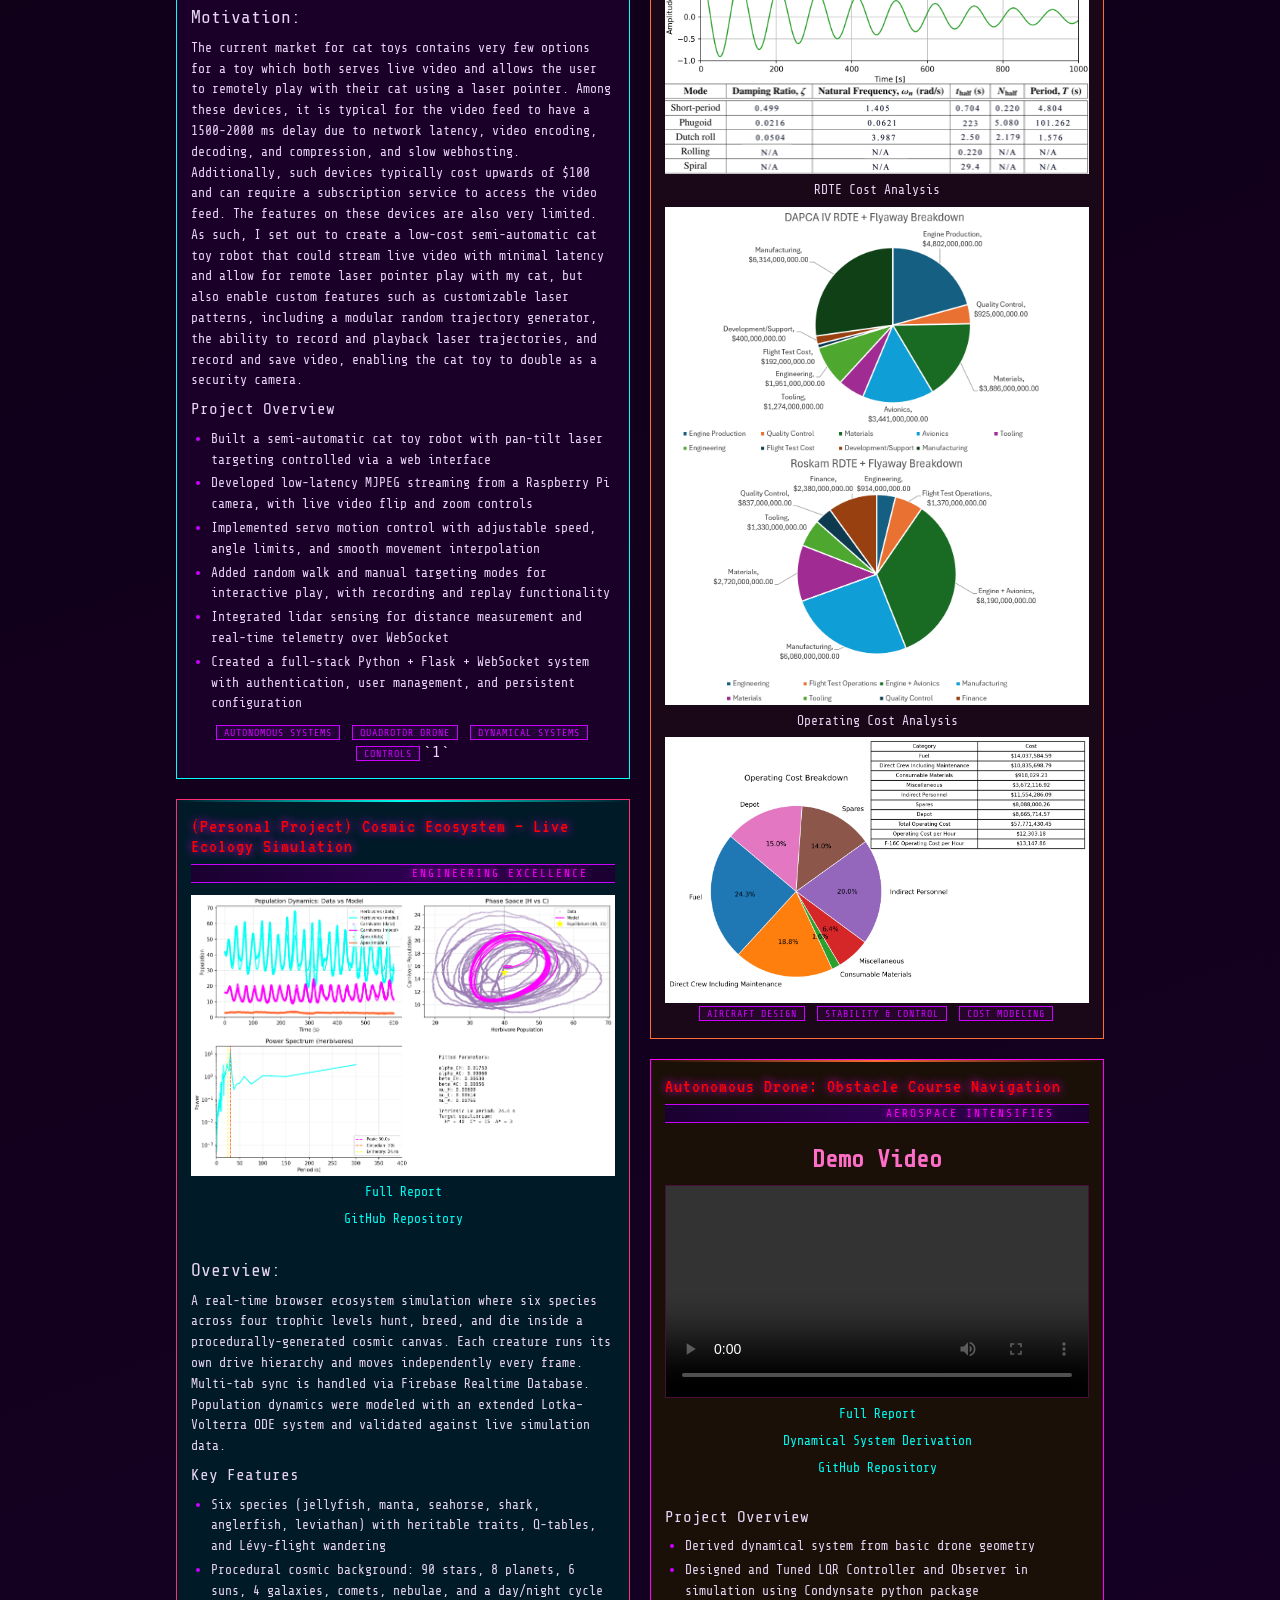
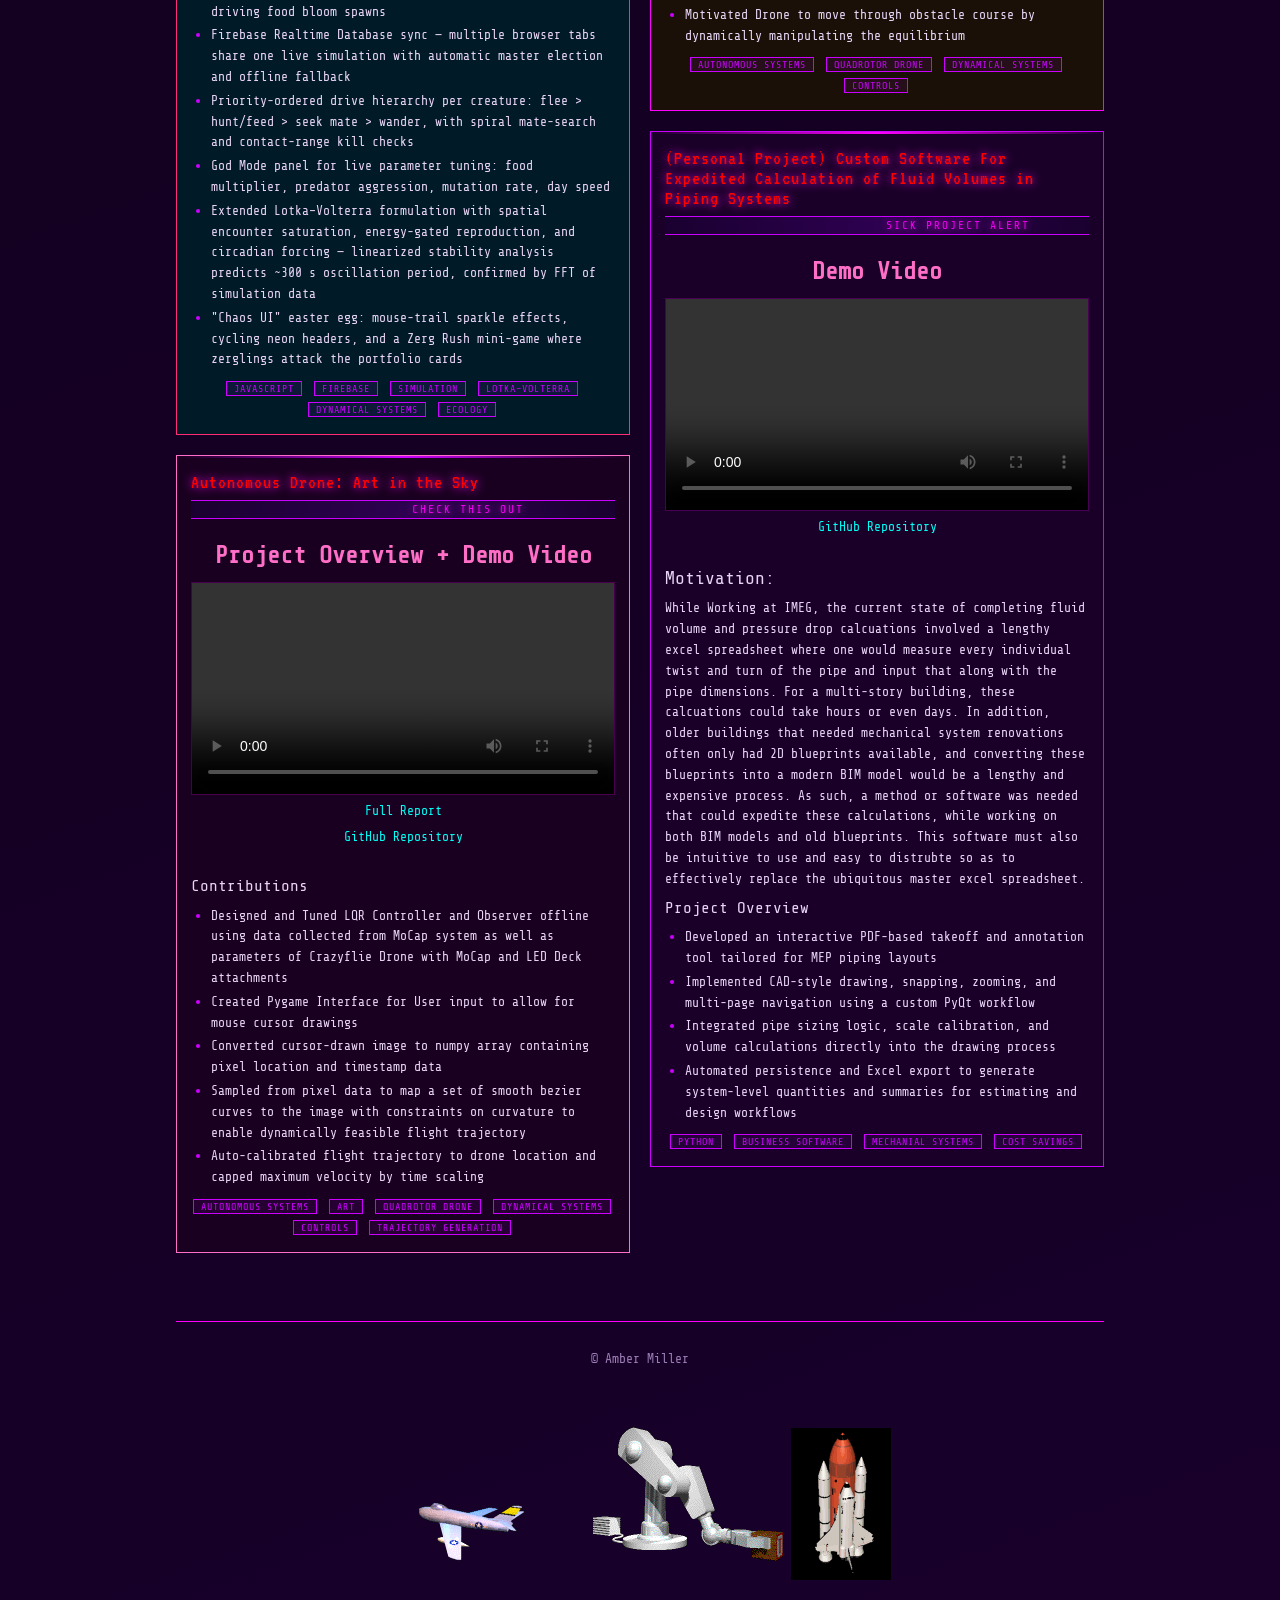
==== commit ddcecf54: "Add details for Autonomous Drone project" ====
--- a/index.html
+++ b/index.html
@@ -145,6 +145,40 @@
     </div>
   </details>  
 
+  <!-- PROJECT 2 -->
+  <details open class="project"><summary style="cursor:pointer; font-size:20px; color:#ff0000;">Autonomous Drone: Art in the Sky</summary><div>
+    <div class="project-grid">
+      <div style="text-align:center">
+        <p style="font-size:24px;"><strong>Project Overview + Demo Video</strong></p>
+        <video controls width="100%">
+          <source src="Crazyfly/Autonomous Drone Presentation.mp4" type="video/mp4">
+          Your Browser Does Not Support Video
+        </video>
+        <p><a href="Crazyfly/Autonomous Drone Project.pdf">Full Report</a></p>
+        <p><a href="https://github.com/amburner/Autonomous-Drone">GitHub Repository</a></p>
+      </div>
+      <div>
+        <p style="font-size:16px;">Contributions</p>
+        <ul>
+          <li>Designed and Tuned LQR Controller and Observer offline using data collected from MoCap system as well as parameters of Crazyflie Drone with MoCap and LED Deck attachments</li>
+          <li>Created Pygame Interface for User input to allow for mouse cursor drawings</li>
+          <li>Converted cursor-drawn image to numpy array containing pixel location and timestamp data</li>
+          <li>Sampled from pixel data to map a set of smooth bezier curves to the image with constraints on curvature to enable dynamically feasible flight trajectory</li>
+          <li>Auto-calibrated flight trajectory to drone location and capped maximum velocity by time scaling</li>
+        </ul>
+        <div style="text-align:center">
+          <div class="tag">Autonomous Systems</div>
+          <div class="tag">Art</div>
+          <div class="tag">Quadrotor Drone</div>
+          <div class="tag">Dynamical Systems</div>
+          <div class="tag">Controls</div>
+          <div class="tag">Trajectory Generation</div>
+        </div>
+      </div>
+    </div>
+  </details>
+
+  
   <!-- PROJECT 1 -->
   <details open class="project"><summary style="cursor:pointer; font-size:20px; color:#ff0000;">AIAA 2024-2025 Undergraduate Team Aircraft Design</summary><div>
     <div class="project-grid">
@@ -200,39 +234,6 @@
     </div>
   </details>
 
-  <!-- PROJECT 2 -->
-  <details open class="project"><summary style="cursor:pointer; font-size:20px; color:#ff0000;">Autonomous Drone: Art in the Sky</summary><div>
-    <div class="project-grid">
-      <div style="text-align:center">
-        <p style="font-size:24px;"><strong>Project Overview + Demo Video</strong></p>
-        <video controls width="100%">
-          <source src="Crazyfly/Autonomous Drone Presentation.mp4" type="video/mp4">
-          Your Browser Does Not Support Video
-        </video>
-        <p><a href="Crazyfly/Autonomous Drone Project.pdf">Full Report</a></p>
-        <p><a href="https://github.com/amburner/Autonomous-Drone">GitHub Repository</a></p>
-      </div>
-      <div>
-        <p style="font-size:16px;">Contributions</p>
-        <ul>
-          <li>Designed and Tuned LQR Controller and Observer offline using data collected from MoCap system as well as parameters of Crazyflie Drone with MoCap and LED Deck attachments</li>
-          <li>Created Pygame Interface for User input to allow for mouse cursor drawings</li>
-          <li>Converted cursor-drawn image to numpy array containing pixel location and timestamp data</li>
-          <li>Sampled from pixel data to map a set of smooth bezier curves to the image with constraints on curvature to enable dynamically feasible flight trajectory</li>
-          <li>Auto-calibrated flight trajectory to drone location and capped maximum velocity by time scaling</li>
-        </ul>
-        <div style="text-align:center">
-          <div class="tag">Autonomous Systems</div>
-          <div class="tag">Art</div>
-          <div class="tag">Quadrotor Drone</div>
-          <div class="tag">Dynamical Systems</div>
-          <div class="tag">Controls</div>
-          <div class="tag">Trajectory Generation</div>
-        </div>
-      </div>
-    </div>
-  </details>
-
   <!-- PROJECT 3 -->
   <details open class="project"><summary style="cursor:pointer; font-size:20px; color:#ff0000;">Autonomous Drone: Obstacle Course Navigation</summary><div>
     <div class="project-grid">
--- a/style.css
+++ b/style.css
@@ -326,7 +326,7 @@
 }
 @media (max-width: 600px) {
     body { padding: 10px; }
-    h1   { font-size: 24px !important; letter-spacing: 2px !important; }
+    h1   { font-size: 20px !important; letter-spacing: 2px !important; }
     body > div:first-of-type > div:first-child {
         flex: 0 0 30% !important; width: 30% !important;
     }
@@ -334,7 +334,7 @@
         font-size: 10px !important; padding: 4px 2px !important;
     }
     body > div:first-of-type > div:first-child p {
-    font-size: 12px !important;
+    font-size: 10px !important;
 }
 }
 @media (min-width: 800px) {
@@ -343,4 +343,4 @@
 
 .project:nth-child(4) {
     break-before: column;
-}+}
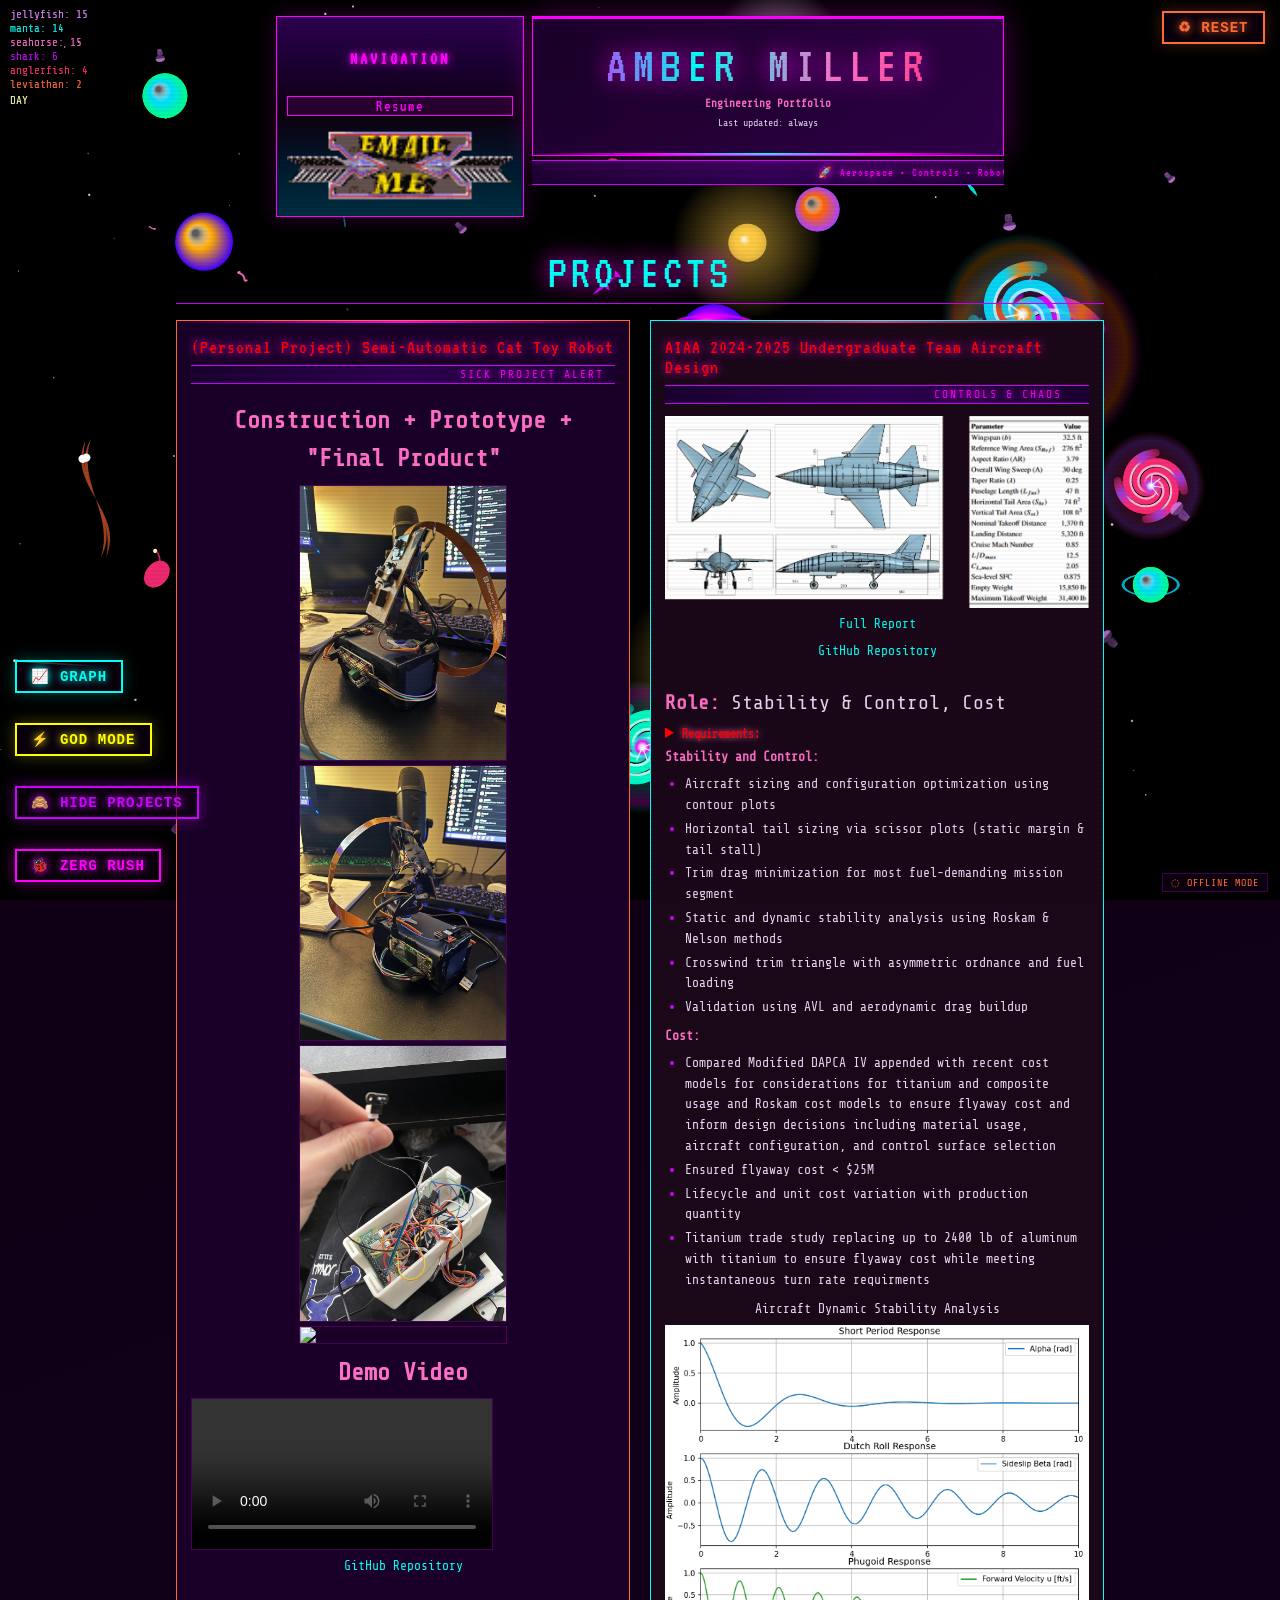
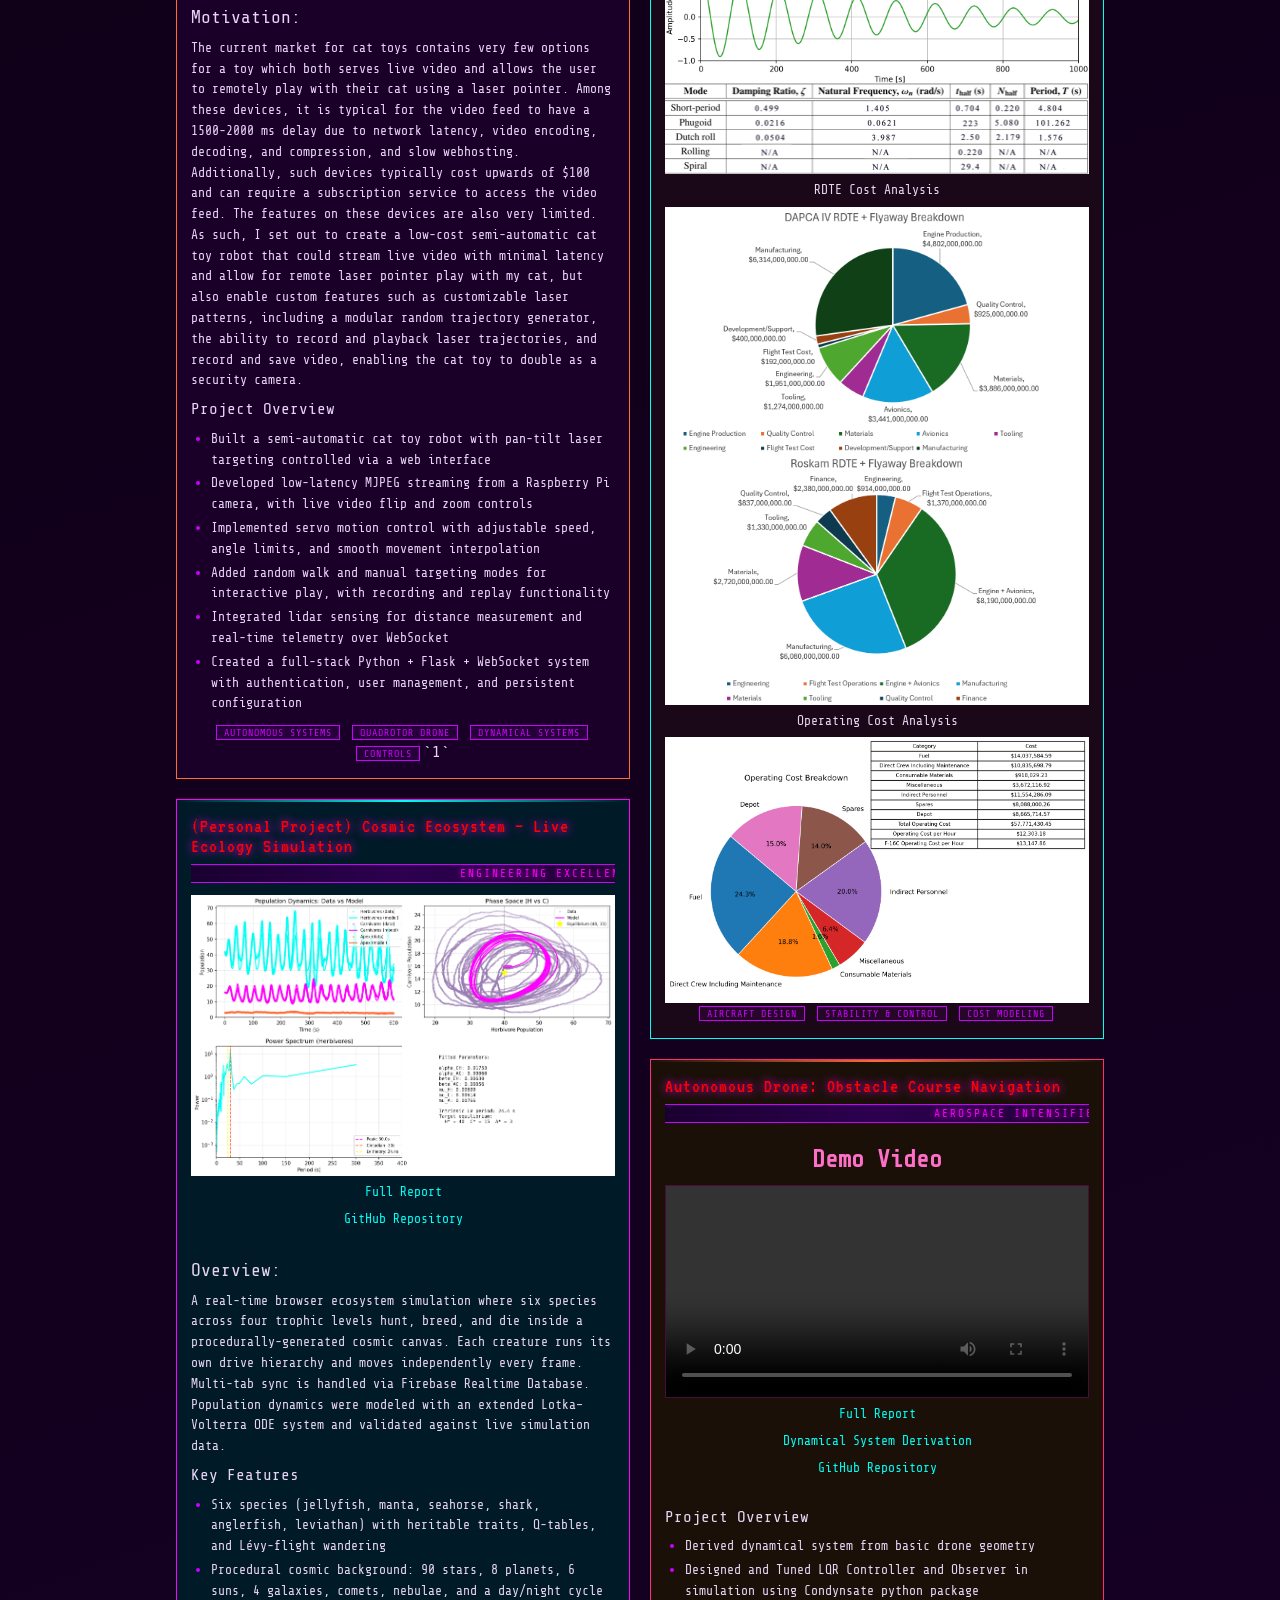
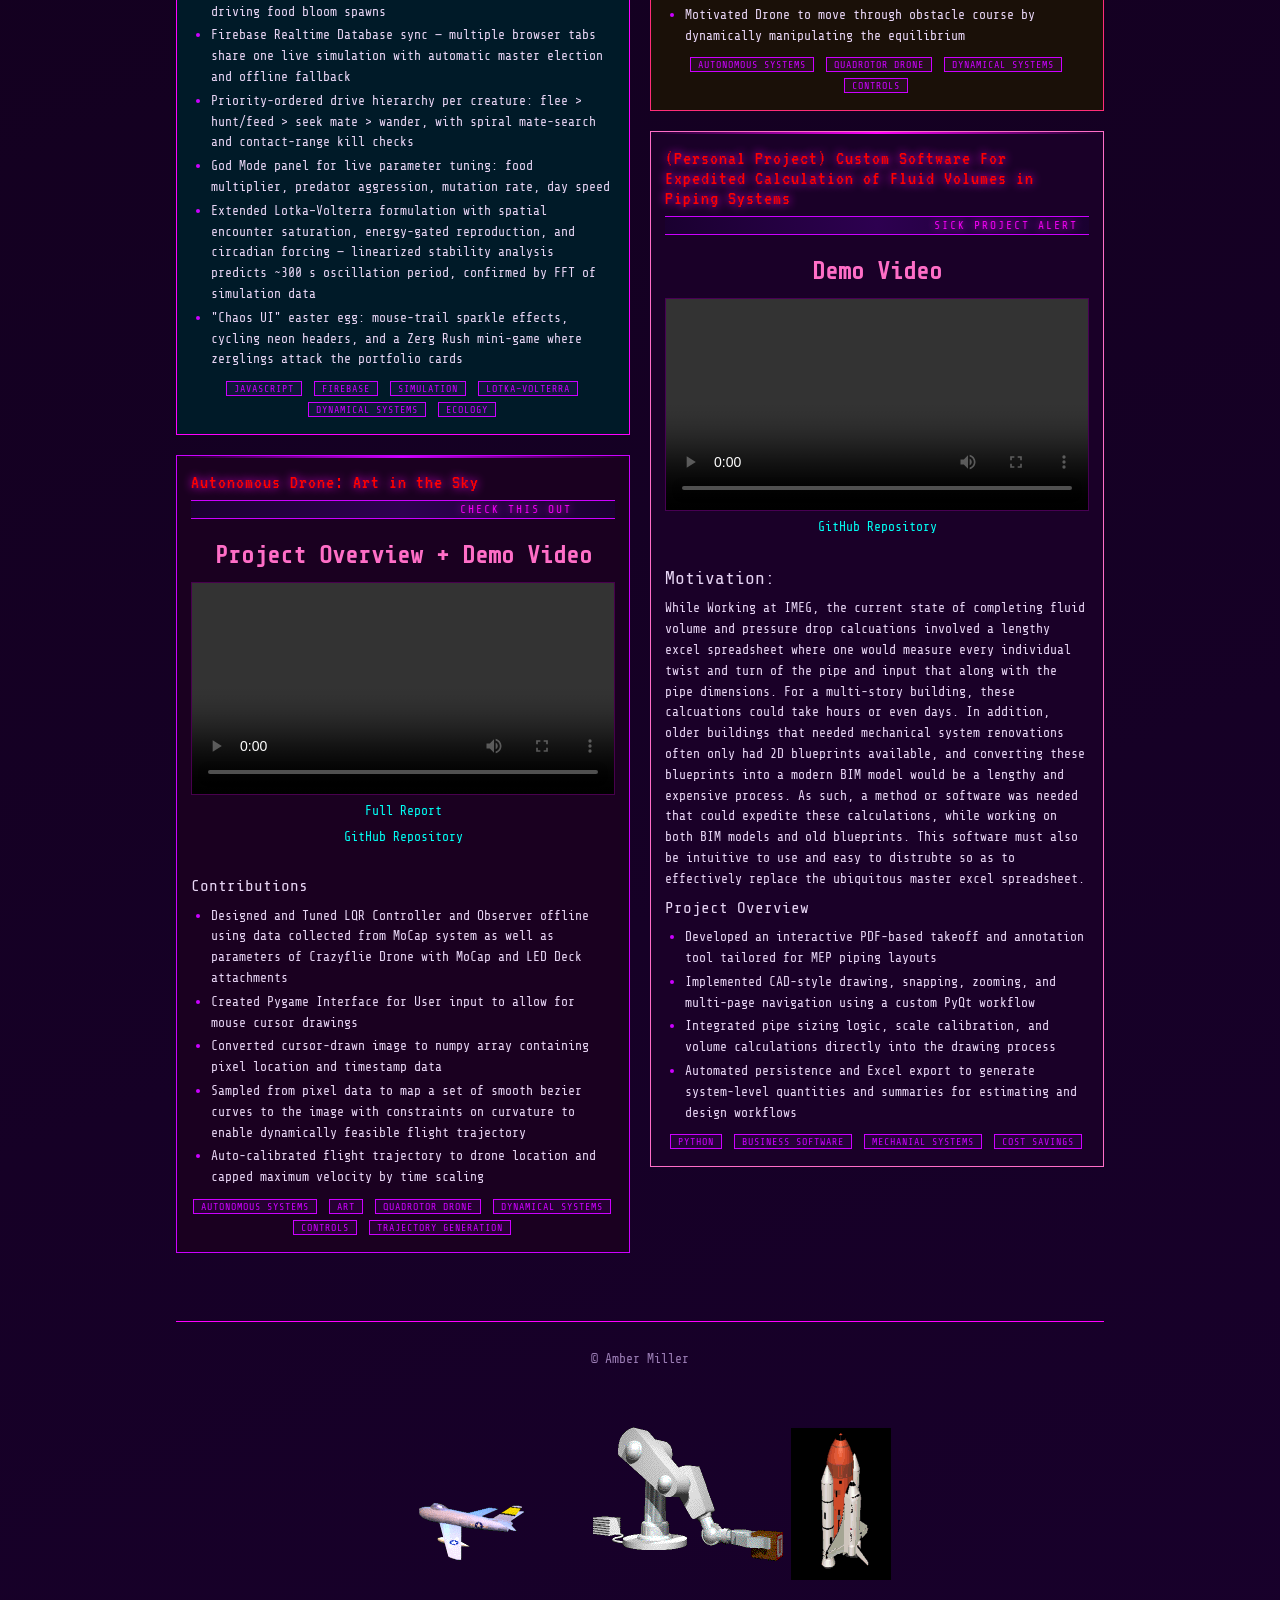
==== commit 368db74c: "Add files via upload" ====
--- a/index.html
+++ b/index.html
@@ -45,12 +45,12 @@
     <header>
       <div style="text-align:center">
         <h1 style="margin-bottom:4px;">Amber Miller</h1>
-        <p style="margin:2px 0;"><strong>Engineering Portfolio</strong></p>
-        <p class="blink" style="margin-top:2px; margin-bottom:4px;">Last updated: always</p>
+        <p style="margin:2px 0; font-size:11px;"><strong>Engineering Portfolio</strong></p>
+        <p class="blink" style="margin-top:2px; margin-bottom:4px; font-size:10px;">Last updated: always</p>
       </div>
     </header>
 
-    <marquee scrollamount="6" style="margin-top:-20px;">🚀 Aerospace • Controls • Robotics • Systems Engineering 🚀</marquee>
+    <marquee scrollamount="6" style="margin-top:-20px; font-size:11px;">🚀 Aerospace • Controls • Robotics • Systems Engineering 🚀</marquee>
   </div>
 </div>
 
@@ -314,4 +314,4 @@
   <img src="images/rocket_ship.gif" alt="Rock ship" style="margin-top:10px;margin-bottom:20px;margin-left:-5px;" />
 </footer>
 </body>
-</html>
+</html>
--- a/style.css
+++ b/style.css
@@ -326,15 +326,15 @@
 }
 @media (max-width: 600px) {
     body { padding: 10px; }
-    h1   { font-size: 20px !important; letter-spacing: 2px !important; }
+    h1   { font-size: 14px !important; letter-spacing: 2px !important; }
     body > div:first-of-type > div:first-child {
         flex: 0 0 30% !important; width: 30% !important;
     }
     body > div:first-of-type > div:first-child button {
-        font-size: 10px !important; padding: 4px 2px !important;
+        font-size: 8px !important; padding: 4px 2px !important;
     }
     body > div:first-of-type > div:first-child p {
-    font-size: 10px !important;
+    font-size: 8px !important;
 }
 }
 @media (min-width: 800px) {
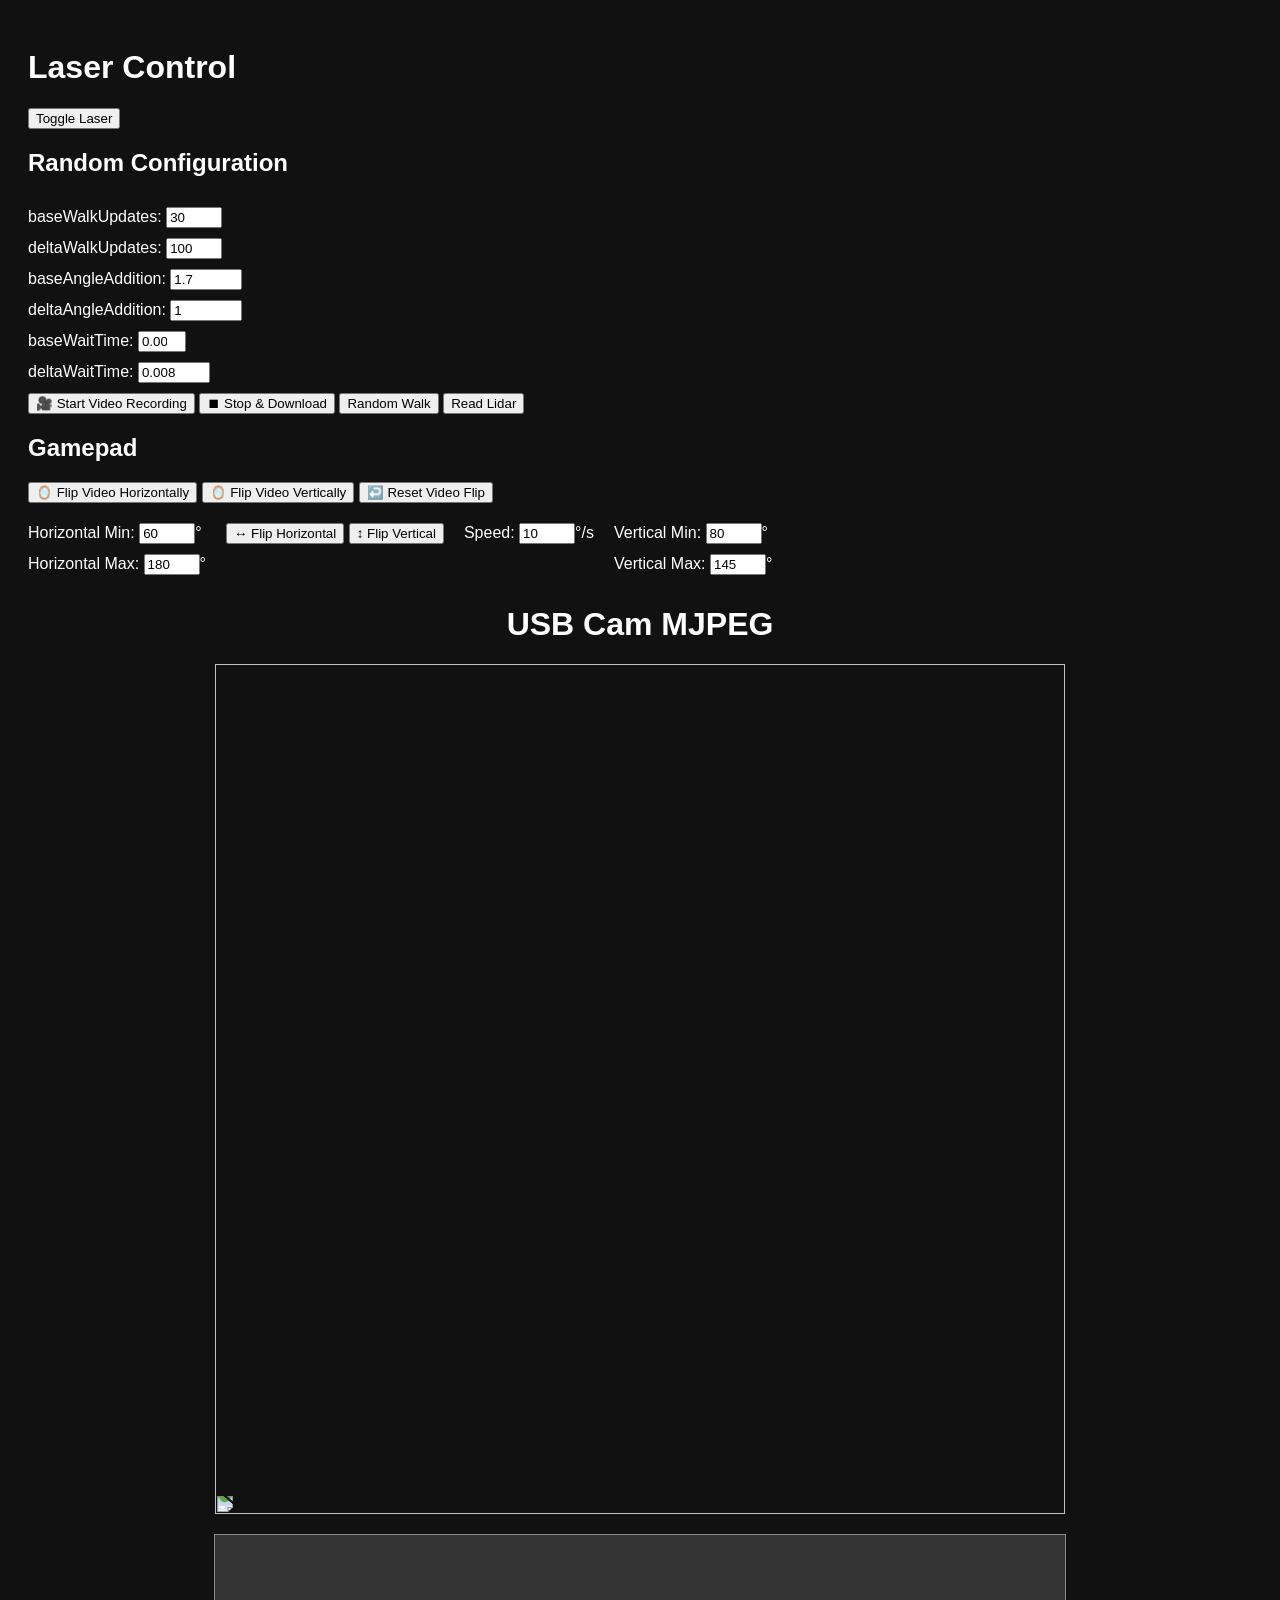
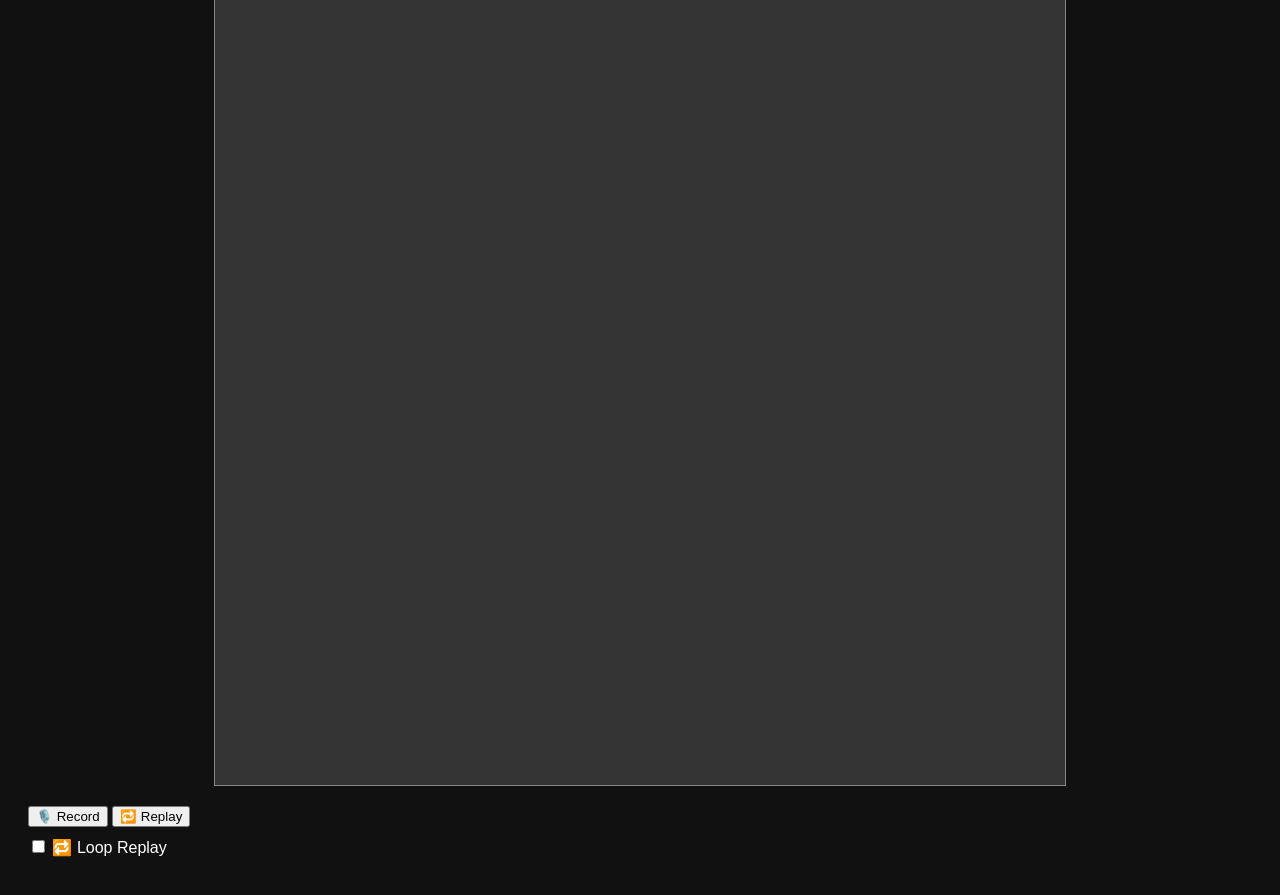
==== commit 269e5b8e: "Update index.html" ====
--- a/index.html
+++ b/index.html
@@ -1,317 +1,508 @@
 <!DOCTYPE html>
 <html lang="en">
 <head>
-  <meta charset="UTF-8" />
-  <title>Amber Miller — Engineering Portfolio</title>
-  <script src="eco-sync.js"></script>
-  <script src="eco-canvas.js"></script>
-  <script src="eco-creatures.js"></script>
-  <script src="eco-behaviour.js"></script>  <!-- swap this line to change AI -->
-  <script src="eco-ui.js"></script>
-  <script src="eco-main.js"></script>
-  <script src="chaos-ui.js"></script>
-  <link rel="stylesheet" href="style.css">
-  <meta name="viewport" content="width=device-width, initial-scale=1.0, maximum-scale=1.0, user-scalable=no">
+  <meta charset="UTF-8">
+  <title>Servo Control</title>
+  <style>
+    body { font-family: sans-serif; background: #111; color: white; padding: 20px; }
+    label { display: block; margin: 10px 0; }
+    input[type="range"] { width: 300px; }
+  </style>
 </head>
 <body>
-
-<!-- SIDEBAR NAV -->
-
-<div>
-  <div style="
-    display:inline-block;
-    vertical-align:top;
-    width:34%;
-    box-sizing:border-box;
-    background:linear-gradient(to bottom, red, orange, yellow, green, cyan, blue, violet);
-    padding:10px;
-    border:5px outset magenta;
-    font-size:13px;
-  ">
-    <p style="font-weight:bold; text-align:center; font-size:large; color: #000;">NAVIGATION</p>
-    <a href="images/Amber Miller 2025 Resume.pdf">
-        <button style="width:100%; margin:4px 0; background:#ccffcc; cursor: pointer;">Resume</button>
-    </a>
-    <a href="/cdn-cgi/l/email-protection#accd9d9c9cc1c5c0c0c9deeccbc1cdc5c082cfc3c1">
-        <img src="images/email_me.gif" style="width:100%; margin-top:8px;">
-    </a>
+  <h1>Laser Control</h1>
+
+  <button onclick="sendCommand('on')">Toggle Laser</button>
+
+  <h2>Random Configuration</h2>
+  <div style="display: flex; gap: 20px;">
+        <div>
+      <label>
+        baseWalkUpdates:
+        <input id="baseWalkUpdates" type="number" value="30" min="0" max="1000">
+      </label>
+      <label>
+        deltaWalkUpdates:
+        <input id="deltaWalkUpdates" type="number" value="100" min="0" max="1000">
+      </label>
+      <label>
+        baseAngleAddition:
+        <input id="baseAngleAddition" type="number" value="1.7" min="-1000" max="1000">
+      </label>
+      <label>
+        deltaAngleAddition:
+        <input id="deltaAngleAddition" type="number" value="1" min="-1000" max="1000">
+      </label>
+      <label>
+        baseWaitTime:
+        <input id="baseWaitTime" type="number" value="0.001" min="0" max="1000">
+      </label>
+      <label>
+        deltaWaitTime:
+        <input id="deltaWaitTime" type="number" value="0.008" min="-1000" max="1000">
+      </label>
+    </div>
   </div>
 
-  <div style="
-    display:inline-block;
-    vertical-align:top;
-    width:64%;
-  ">
-    <header>
-      <div style="text-align:center">
-        <h1 style="margin-bottom:4px;">Amber Miller</h1>
-        <p style="margin:2px 0; font-size:11px;"><strong>Engineering Portfolio</strong></p>
-        <p class="blink" style="margin-top:2px; margin-bottom:4px; font-size:10px;">Last updated: always</p>
-      </div>
-    </header>
-
-    <marquee scrollamount="6" style="margin-top:-20px; font-size:11px;">🚀 Aerospace • Controls • Robotics • Systems Engineering 🚀</marquee>
+  <button onclick="startStreamRecording()">🎥 Start Video Recording</button>
+  <button onclick="stopStreamRecording()">⏹ Stop & Download</button>
+  <button onclick="randomWalk()">Random Walk</button>
+  <button onclick="readLidar()">Read Lidar</button>
+
+  <h2>Gamepad</h2>
+
+  <div style="margin:10px 0;">
+    <button id="videoFlipXBtn">🪞 Flip Video Horizontally</button>
+    <button id="videoFlipYBtn">🪞 Flip Video Vertically</button>
+    <button id="videoResetFlipBtn">↩️ Reset Video Flip</button>
   </div>
-</div>
-
-
-<h2 style="text-align: center; font-size: 48px;">Projects</h2>
-<div class="projects-container">
-
-
-  <!-- PROJECT 5 -->
-  <details open class="project"><summary style="cursor:pointer; font-size:20px; color:#ff0000;">(Personal Project) Semi-Automatic Cat Toy Robot</summary><div>
-    <div class="project-grid">
-      <div style="text-align:center">
-        <p style="font-size:24px;"><strong>Construction + Prototype + "Final Product"</strong></p>
-        <div>
-          <img src="catBot/prototype_front.jpg" style="width:49%; display:inline-block;">
-          <img src="catBot/prototype_back.jpg" style="width:49%; display:inline-block;">
-          <img src="catBot/internals.jpg" style="width:49%; display:inline-block;">
-          <img src="catBot/DemoPic.png" style="width:49%; display:inline-block;">
-        </div>
-        <p style="font-size:24px;"><strong>Demo Video</strong></p>
-        <video controls height="600px"">
-          <source src="catBot/DemoVideo.mp4" type="video/mp4">
-          Your Browser Does Not Support Video
-        </video>
-        <p><a href="https://github.com/amburner/CatBot">GitHub Repository</a></p>
-      </div>
-      <div>
-        <p style="font-size:18px;">Motivation:</p>
-        <p>The current market for cat toys contains very few options for a toy 
-          which both serves live video and allows the user to remotely play with their cat using a laser pointer.
-          Among these devices, it is typical for the video feed to have a 1500-2000 ms delay due to network latency, 
-          video encoding, decoding, and compression, and slow webhosting. Additionally, such devices typically cost upwards of $100
-          and can require a subscription service to access the video feed. The features on these devices are also very limited.
-          As such, I set out to create a low-cost semi-automatic cat toy robot that could stream live video with minimal latency
-          and allow for remote laser pointer play with my cat, but also enable custom features such as customizable laser patterns, including
-          a modular random trajectory generator, the ability to record and playback laser trajectories, and record and save video, enabling
-          the cat toy to double as a security camera.
-        </p>
-        <p style="font-size:16px;">Project Overview</p>
-        <ul>
-          <li>Built a semi-automatic cat toy robot with pan-tilt laser targeting controlled via a web interface</li>
-          <li>Developed low-latency MJPEG streaming from a Raspberry Pi camera, with live video flip and zoom controls</li>
-          <li>Implemented servo motion control with adjustable speed, angle limits, and smooth movement interpolation</li>
-          <li>Added random walk and manual targeting modes for interactive play, with recording and replay functionality</li>
-          <li>Integrated lidar sensing for distance measurement and real-time telemetry over WebSocket</li>
-          <li>Created a full-stack Python + Flask + WebSocket system with authentication, user management, and persistent configuration</li>
-        </ul>
-        <div style="text-align:center">
-          <div class="tag">Autonomous Systems</div>
-          <div class="tag">Quadrotor Drone</div>
-          <div class="tag">Dynamical Systems</div>
-          <div class="tag">Controls</div>`1`
-        </div>
-      </div>
+
+
+  <div style="display: flex; gap: 20px;">
+    <div>
+      <label>
+        Horizontal Min:
+        <input id="boundXMin" type="number" value="60" min="0" max="180">°
+      </label>
+      <label>
+        Horizontal Max:
+        <input id="boundXMax" type="number" value="180" min="0" max="180">°
+      </label>
     </div>
-  </details>
-
-<!-- PROJECT: COSMIC ECOSYSTEM -->
-  <details open class="project"><summary style="cursor:pointer; font-size:20px; color:#ff0000;">(Personal Project) Cosmic Ecosystem — Live Ecology Simulation</summary><div>
-    <div class="project-grid">
-      <div style="text-align:center">
-        <img src="ecosystem_fit.png" alt="Ecosystem population dynamics and phase space analysis" style="border:0px; width:100%;"/>
-        <p><a href="cosmic_ecosystem_report.pdf">Full Report</a></p>
-        <p><a href="https://github.com/amburner/webpage/tree/main">GitHub Repository</a></p>
-      </div>
-      <div>
-        <p style="font-size:18px;">Overview:</p>
-        <p>A real-time browser ecosystem simulation where six species across four trophic levels
-          hunt, breed, and die inside a procedurally-generated cosmic canvas. Each creature runs
-          its own drive hierarchy and moves independently every frame. Multi-tab sync is handled
-          via Firebase Realtime Database. Population dynamics were modeled with an extended
-          Lotka–Volterra ODE system and validated against live simulation data.</p>
-        <p style="font-size:16px;">Key Features</p>
-        <ul>
-          <li>Six species (jellyfish, manta, seahorse, shark, anglerfish, leviathan) with heritable traits, Q-tables, and Lévy-flight wandering</li>
-          <li>Procedural cosmic background: 90 stars, 8 planets, 6 suns, 4 galaxies, comets, nebulae, and a day/night cycle driving food bloom spawns</li>
-          <li>Firebase Realtime Database sync — multiple browser tabs share one live simulation with automatic master election and offline fallback</li>
-          <li>Priority-ordered drive hierarchy per creature: flee > hunt/feed > seek mate > wander, with spiral mate-search and contact-range kill checks</li>
-          <li>God Mode panel for live parameter tuning: food multiplier, predator aggression, mutation rate, day speed</li>
-          <li>Extended Lotka–Volterra formulation with spatial encounter saturation, energy-gated reproduction, and circadian forcing — linearized stability analysis predicts ~300 s oscillation period, confirmed by FFT of simulation data</li>
-          <li>"Chaos UI" easter egg: mouse-trail sparkle effects, cycling neon headers, and a Zerg Rush mini-game where zerglings attack the portfolio cards</li>
-        </ul>
-        <div style="text-align:center">
-          <div class="tag">JavaScript</div>
-          <div class="tag">Firebase</div>
-          <div class="tag">Simulation</div>
-          <div class="tag">Lotka–Volterra</div>
-          <div class="tag">Dynamical Systems</div>
-          <div class="tag">Ecology</div>
-        </div>
-      </div>
+    <div style="margin-top:10px;">
+      <button id="flipXBtn">↔️ Flip Horizontal</button>
+      <button id="flipYBtn">↕️ Flip Vertical</button>
     </div>
-  </details>  
-
-  <!-- PROJECT 2 -->
-  <details open class="project"><summary style="cursor:pointer; font-size:20px; color:#ff0000;">Autonomous Drone: Art in the Sky</summary><div>
-    <div class="project-grid">
-      <div style="text-align:center">
-        <p style="font-size:24px;"><strong>Project Overview + Demo Video</strong></p>
-        <video controls width="100%">
-          <source src="Crazyfly/Autonomous Drone Presentation.mp4" type="video/mp4">
-          Your Browser Does Not Support Video
-        </video>
-        <p><a href="Crazyfly/Autonomous Drone Project.pdf">Full Report</a></p>
-        <p><a href="https://github.com/amburner/Autonomous-Drone">GitHub Repository</a></p>
-      </div>
-      <div>
-        <p style="font-size:16px;">Contributions</p>
-        <ul>
-          <li>Designed and Tuned LQR Controller and Observer offline using data collected from MoCap system as well as parameters of Crazyflie Drone with MoCap and LED Deck attachments</li>
-          <li>Created Pygame Interface for User input to allow for mouse cursor drawings</li>
-          <li>Converted cursor-drawn image to numpy array containing pixel location and timestamp data</li>
-          <li>Sampled from pixel data to map a set of smooth bezier curves to the image with constraints on curvature to enable dynamically feasible flight trajectory</li>
-          <li>Auto-calibrated flight trajectory to drone location and capped maximum velocity by time scaling</li>
-        </ul>
-        <div style="text-align:center">
-          <div class="tag">Autonomous Systems</div>
-          <div class="tag">Art</div>
-          <div class="tag">Quadrotor Drone</div>
-          <div class="tag">Dynamical Systems</div>
-          <div class="tag">Controls</div>
-          <div class="tag">Trajectory Generation</div>
-        </div>
-      </div>
+    <div>
+      <label>
+        Speed:
+        <input id="Speed" type="number" value="10" min="0" max="360">°/s
+      </label>
     </div>
-  </details>
-
-  
-  <!-- PROJECT 1 -->
-  <details open class="project"><summary style="cursor:pointer; font-size:20px; color:#ff0000;">AIAA 2024-2025 Undergraduate Team Aircraft Design</summary><div>
-    <div class="project-grid">
-      <div style="text-align:center">
-        <img src="AIAA_project/configuration.png" alt="Aircraft configuration image" style="border:0px; width:100%;"/>
-        <p><a href="AIAA_project/AE443_Team_7_FDR.pdf">Full Report</a></p>
-        <p><a href="https://github.com/amburner/S-C-Cost---AIAA-2025-Supersonic-Aircraft">GitHub Repository</a></p>
-      </div>
-      <div>
-        <p style="font-size:20px;"><strong>Role:</strong> Stability & Control, Cost</p>
-        <details><summary style="cursor:pointer; font-size:16px; color:#ff0000;">Requirements:</summary><div>
-          <ul>
-            <li>Performance: Mach 1.6 at 35,000 ft</li>
-            <li>Instantaneous turn rate ≥ 18°/s at 35,000 ft</li>
-            <li>Specific excess power and 5-g turn performance requirements at sea level and 15,000 ft</li>
-            <li>Weapons: Carry AIM-120 AMRAAMs (number and carriage method tradable)</li>
-            <li>Structure: +7g/-3g limit loads (clean, 50% int. fuel), Withstand 2133 psf dynamic pressure, 2,000 hour service life</li>
-            <li style="font-size:16px;"><strong>Stability:</strong> Subsonic longitudinal static margin between -10% & +10%</li>
-            <li>Remote Piloting: Fully remote piloted infrastructure, positive threat ID, communication bandwidth considerations</li>
-            <li style="font-size:16px;"><strong>Cost:</strong> Flyaway cost ≤ $25 million (2024 USD) for 1000 aircraft buy</li>
-          </ul>
-        </details>
-        <p><strong>Stability and Control:</strong></p>
-        <ul>
-          <li>Aircraft sizing and configuration optimization using contour plots</li>
-          <li>Horizontal tail sizing via scissor plots (static margin & tail stall)</li>
-          <li>Trim drag minimization for most fuel-demanding mission segment</li>
-          <li>Static and dynamic stability analysis using Roskam & Nelson methods</li>
-          <li>Crosswind trim triangle with asymmetric ordnance and fuel loading</li>
-          <li>Validation using AVL and aerodynamic drag buildup</li>
-        </ul>
-        <p><strong>Cost:</strong></p>
-        <ul>
-          <li>Compared Modified DAPCA IV appended with recent cost models for considerations for titanium and composite usage and Roskam cost models to ensure flyaway cost and inform design decisions including material usage, aircraft configuration, and control surface selection</li>
-          <li>Ensured flyaway cost < $25M</li>
-          <li>Lifecycle and unit cost variation with production quantity</li>
-          <li>Titanium trade study replacing up to 2400 lb of aluminum with titanium to ensure flyaway cost while meeting instantaneous turn rate requirments</li>
-        </ul>
-        <div style="text-align:center">
-          <p>Aircraft Dynamic Stability Analysis</p>
-          <img src="AIAA_project/DynamicStab.png" alt="Aircraft Dynamic Stability Analysis" style="border:0px; width:100%;"/>
-          <img src="AIAA_project/dynamicStabTable.png" alt="Aircraft Dynamic Stability Table" style="border:0px; width:100%;"/>
-          <p>RDTE Cost Analysis</p>
-          <img src="AIAA_project/DAPCABreakdown.png" alt="Aircraft DAPCA RDTE Cost" style="border:0px; width:100%;"/>
-          <img src="AIAA_project/RoskamPie.png" alt="Aircraft Roskam RDTE Cost" style="border:0px; width:100%;"/>
-          <p>Operating Cost Analysis</p>
-          <img src="AIAA_project/Operations_Cost_Breakdown.png" alt="Aircraft Roskam Operating Cost" style="border:0px; width:100%;"/>
-          <div class="tag">Aircraft Design</div>
-          <div class="tag">Stability & Control</div>
-          <div class="tag">Cost Modeling</div>
-        </div>
-      </div>
+    <div>
+      <label>
+        Vertical Min:
+        <input id="boundYMin" type="number" value="80" min="0" max="180">°
+      </label>
+      <label>
+        Vertical Max:
+        <input id="boundYMax" type="number" value="145" min="0" max="180">°
+      </label>
     </div>
-  </details>
-
-  <!-- PROJECT 3 -->
-  <details open class="project"><summary style="cursor:pointer; font-size:20px; color:#ff0000;">Autonomous Drone: Obstacle Course Navigation</summary><div>
-    <div class="project-grid">
-      <div style="text-align:center">
-        <p style="font-size:24px;"><strong>Demo Video</strong></p>
-        <video controls width="100%">
-          <source src="ObstacleCourse/DroneVideo.mp4" type="video/mp4">
-          Your Browser Does Not Support Video
-        </video>
-        <p><a href="ObstacleCourse/Design, Implementation, and Testing of Drone Controller Using Optimal Observer and Controller.pdf">Full Report</a></p>
-        <p><a href="ObstacleCourse/AE 352 Quadcopter Team Project Report.pdf">Dynamical System Derivation</a></p>
-        <p><a href="https://github.com/amburner/Controls-AE353-">GitHub Repository</a></p>
-      </div>
-      <div>
-        <p style="font-size:16px;">Project Overview</p>
-        <ul>
-          <li>Derived dynamical system from basic drone geometry</li>
-          <li>Designed and Tuned LQR Controller and Observer in simulation using Condynsate python package</li>
-          <li>Motivated Drone to move through obstacle course by dynamically manipulating the equilibrium</li>
-        </ul>
-        <div style="text-align:center">
-          <div class="tag">Autonomous Systems</div>
-          <div class="tag">Quadrotor Drone</div>
-          <div class="tag">Dynamical Systems</div>
-          <div class="tag">Controls</div>
-        </div>
-      </div>
-    </div>
-  </details>
-
-  <!-- PROJECT 4 -->
-  <details open class="project"><summary style="cursor:pointer; font-size:20px; color:#ff0000;">(Personal Project) Custom Software For Expedited Calculation of Fluid Volumes in Piping Systems</summary><div>
-    <div class="project-grid">
-      <div style="text-align:center">
-        <p style="font-size:24px;"><strong>Demo Video</strong></p>
-        <video controls width="100%">
-          <source src="pdfCAD/pdfCAD Video Explanation.mp4" type="video/mp4">
-          Your Browser Does Not Support Video
-        </video>
-        <p><a href="https://github.com/amburner/pdfCAD">GitHub Repository</a></p>
-      </div>
-      <div>
-        <p style="font-size:18px;">Motivation:</p>
-        <p>While Working at IMEG, the current state of completing fluid volume 
-          and pressure drop calcuations involved a lengthy excel spreadsheet where 
-          one would measure every individual twist and turn of the pipe and input that 
-          along with the pipe dimensions. For a multi-story building, 
-          these calcuations could take hours or even days. 
-          In addition, older buildings that needed mechanical system renovations often only had 
-          2D blueprints available, and converting these blueprints into a 
-          modern BIM model would be a lengthy and expensive process. 
-          As such, a method or software was needed that could expedite these calculations, 
-          while working on both BIM models and old blueprints. 
-          This software must also be intuitive to use and easy to distrubte 
-          so as to effectively replace the ubiquitous master excel spreadsheet.</p>
-        <p style="font-size:16px;">Project Overview</p>
-        <ul>
-          <li>Developed an interactive PDF-based takeoff and annotation tool tailored for MEP piping layouts</li>
-          <li>Implemented CAD-style drawing, snapping, zooming, and multi-page navigation using a custom PyQt workflow</li>
-          <li>Integrated pipe sizing logic, scale calibration, and volume calculations directly into the drawing process</li>
-          <li>Automated persistence and Excel export to generate system-level quantities and summaries for estimating and design workflows</li>
-        </ul>
-        <div style="text-align:center">
-          <div class="tag">Python</div>
-          <div class="tag">Business Software</div>
-          <div class="tag">Mechanial Systems</div>
-          <div class="tag">Cost Savings</div>
-        </div>
-      </div>
-    </div>
-
-  </details>
-</div>
-<footer>
-  <p>© Amber Miller</p>
-  <img src="images/rotating_aircraft.gif" alt="Rotating aircraft" style="margin-top:10px;margin-bottom:20px;margin-left:-5px;" />
-  <img src="images/robot_arm.gif" alt="Robot arm" style="margin-top:10px;margin-bottom:20px" />
-  <img src="images/rocket_ship.gif" alt="Rock ship" style="margin-top:10px;margin-bottom:20px;margin-left:-5px;" />
-</footer>
+  </div>
+
+  <h1 style="text-align:center;">USB Cam MJPEG</h1>
+
+  <div id="videoWrapper" style="display:block; margin:5px auto;">
+    <img id="streamImg" src="https://catcam.online/stream" style="
+      display:block;
+      margin:5px auto;
+    ">
+  </div>
+  <canvas id="recordCanvas" width="640" height="480" style="display:none;"></canvas>
+
+  <canvas id="gamepad" style="
+    display:block;
+    margin:20px auto;
+    background:#333;
+    border:1px solid #888;
+    touch-action:none;
+    max-width: 850px;
+    width:100%;
+    height:auto;
+  "></canvas>
+
+  <div style="margin-top:10px;">
+    <button id="recordBtn">🎙️ Record</button>
+    <button id="replayBtn">🔁 Replay</button>
+  </div>
+
+  <label>
+    <input type="checkbox" id="loopReplay">
+    🔁 Loop Replay
+  </label>
+  <script>
+    let ws;
+
+    let recorder;
+    let recordedChunks = [];
+    let isRecordingVideo = false;
+    const recordCanvas = document.getElementById("recordCanvas");
+    const rctx = recordCanvas.getContext("2d");
+
+    async function connectWebSocket() {
+      const protocol = window.location.protocol === 'https:' ? 'wss:' : 'ws:';
+      const host = window.location.host;  // Includes port if non-standard (e.g., localhost:5000)
+      ws = new WebSocket(`${protocol}//${host}/ws`);
+
+      ws.onopen = () => console.log("WebSocket connected");
+      ws.onmessage = e => console.log("[MSG]", e.data);
+      ws.onerror = e => console.error("WebSocket error", e);
+      ws.onclose = () => {
+        console.warn("WebSocket closed, retrying in 2s...");
+        setTimeout(connectWebSocket, 2000);
+      };
+    }
+
+    function sendCommand(cmd) {
+      if (ws && ws.readyState === WebSocket.OPEN) {
+        ws.send(cmd);
+      }
+    }
+    connectWebSocket();
+
+    const canvas = document.getElementById("gamepad"); // must be first
+    const ctx = canvas.getContext("2d");
+    const streamImg = document.getElementById("streamImg");
+    const videoWrapper = document.getElementById("videoWrapper");
+
+    document.getElementById("baseWalkUpdates").max = canvas.width;
+    document.getElementById("deltaWalkUpdates").max = canvas.height;
+    document.getElementById("baseAngleAddition").max = canvas.width;
+    document.getElementById("deltaAngleAddition").max = canvas.width;
+    document.getElementById("baseWaitTime").max = 10;   // reasonable
+    document.getElementById("deltaWaitTime").max = 10;  // reasonable
+
+    function resizeGamepadCanvas() {
+      // 1. Canvas should fill available width
+      const displayWidth = canvas.clientWidth;  
+      const size = displayWidth;
+
+      canvas.width = size;
+      canvas.height = size;
+
+      // 2. Make the video wrapper the exact same size
+      videoWrapper.style.width = size + "px";
+      videoWrapper.style.height = size + "px";
+
+      // 3. Force video to stretch exactly to this size
+      streamImg.style.width = size + "px";
+      streamImg.style.height = size + "px";
+      streamImg.style.objectFit = "cover";  // or "contain" if you want letterbox instead
+    }
+
+    window.addEventListener("resize", resizeGamepadCanvas);
+    resizeGamepadCanvas();
+
+    const boundXMinInput = document.getElementById("boundXMin");
+    const boundXMaxInput = document.getElementById("boundXMax");
+    const boundYMinInput = document.getElementById("boundYMin");
+    const boundYMaxInput = document.getElementById("boundYMax");
+    const loopReplayCheckbox = document.getElementById("loopReplay");
+
+    let bounds = {
+      xMin: 0, xMax: 180,
+      yMin: 0, yMax: 180
+    };
+
+    function updateBounds() {
+      bounds.xMin = parseFloat(boundXMinInput.value) || 0;
+      bounds.xMax = parseFloat(boundXMaxInput.value) || 180;
+      bounds.yMin = parseFloat(boundYMinInput.value) || 0;
+      bounds.yMax = parseFloat(boundYMaxInput.value) || 180;
+    }
+
+    [boundXMinInput, boundXMaxInput, boundYMinInput, boundYMaxInput].forEach(input => {
+      input.addEventListener("input", updateBounds);
+    });
+
+    updateBounds(); // initialize
+
+    function drawVideoToCanvas() {
+      if (!isRecordingVideo) return;
+
+      rctx.drawImage(streamImg, 0, 0, recordCanvas.width, recordCanvas.height);
+      requestAnimationFrame(drawVideoToCanvas); // keeps updating
+    }
+
+
+    async function startStreamRecording() {
+      recordCanvas.width = streamImg.width;
+      recordCanvas.height = streamImg.height;
+
+      recordedChunks = [];
+      const stream = recordCanvas.captureStream(24);
+      recorder = new MediaRecorder(stream, { mimeType: "video/webm;codecs=vp9" });
+
+      recorder.ondataavailable = e => {
+        if (e.data.size > 0) recordedChunks.push(e.data);
+      };
+      recorder.onstop = () => {
+        const blob = new Blob(recordedChunks, { type: "video/webm" });
+        const url = URL.createObjectURL(blob);
+        const a = document.createElement("a");
+        a.href = url;
+        a.download = "recorded_stream.webm";
+        a.click();
+        URL.revokeObjectURL(url);
+      };
+
+      recorder.start();
+      isRecordingVideo = true;
+
+      drawVideoToCanvas(); // start the update loop
+    }
+
+
+    function stopStreamRecording() {
+      if (recorder && isRecordingVideo) {
+        isRecordingVideo = false;
+        recorder.stop();
+      }
+    }
+
+    streamImg.onload = () => {
+      if (isRecordingVideo) {
+        rctx.drawImage(streamImg, 0, 0, recordCanvas.width, recordCanvas.height);
+      }
+    };
+    
+
+    const recordBtn = document.getElementById("recordBtn");
+    const replayBtn = document.getElementById("replayBtn");
+
+    let isDragging = false;
+    let targetX = 150, targetY = 150;
+
+    let recording = false;
+    let recordData = [];
+    let recordStart = 0;
+
+    function drawCrosshair(x, y) {
+      ctx.clearRect(0, 0, canvas.width, canvas.height);
+      ctx.strokeStyle = "lime";
+      ctx.beginPath();
+      ctx.moveTo(x, 0);
+      ctx.lineTo(x, canvas.height);
+      ctx.moveTo(0, y);
+      ctx.lineTo(canvas.width, y);
+      ctx.stroke();
+    }
+
+    function handleInput(x, y) {
+      const { x: angleX, y: angleY } = canvasToDegrees(x, y);
+      sendCommand(`position:${angleX}:${angleY}`);
+      drawCrosshair(x, y);
+
+      if (recording) {
+        const timestamp = performance.now() - recordStart;
+        recordData.push({ angleX, angleY, timestamp });
+      }
+    }
+
+    function getTouchPos(touch) {
+      const rect = canvas.getBoundingClientRect();
+      const scaleX = canvas.width / rect.width;
+      const scaleY = canvas.height / rect.height;
+
+      const x = (touch.clientX - rect.left) * scaleX;
+      const y = (touch.clientY - rect.top) * scaleY;
+      return { x, y };
+    }
+
+    canvas.addEventListener("mousedown", e => {
+      isDragging = true;
+      const rect = canvas.getBoundingClientRect();
+      targetX = e.clientX - rect.left;
+      targetY = e.clientY - rect.top;
+      handleInput(targetX, targetY);
+    });
+
+    canvas.addEventListener("mousemove", e => {
+      if (isDragging) {
+        const rect = canvas.getBoundingClientRect();
+        targetX = e.clientX - rect.left;
+        targetY = e.clientY - rect.top;
+        handleInput(targetX, targetY);
+      }
+    });
+
+    canvas.addEventListener("mouseup", () => isDragging = false);
+    canvas.addEventListener("mouseleave", () => isDragging = false);
+
+    canvas.addEventListener("touchstart", e => {
+      e.preventDefault();
+      isDragging = true;
+      const pos = getTouchPos(e.touches[0]);
+      targetX = pos.x;
+      targetY = pos.y;
+      handleInput(targetX, targetY);
+    });
+
+    canvas.addEventListener("touchmove", e => {
+      e.preventDefault();
+      if (isDragging && e.touches.length > 0) {
+        const pos = getTouchPos(e.touches[0]);
+        targetX = pos.x;
+        targetY = pos.y;
+        handleInput(targetX, targetY);
+      }
+    });
+
+    canvas.addEventListener("touchend", () => isDragging = false);
+    canvas.addEventListener("touchcancel", () => isDragging = false);
+
+    drawCrosshair(targetX, targetY);
+
+    recordBtn.addEventListener("click", () => {
+      if (!recording) {
+        recordData = [];
+        recordStart = performance.now();
+        recording = true;
+        recordBtn.textContent = "🛑 Stop Recording";
+      } else {
+        recording = false;
+        recordBtn.textContent = "🎙️ Record";
+        console.log("🎥 Recorded frames:", recordData.length);
+      }
+    });
+
+    replayBtn.addEventListener("click", async () => {
+      if (recording || recordData.length === 0) return;
+
+      do {
+        for (let i = 0; i < recordData.length; i++) {
+          const { angleX, angleY, timestamp } = recordData[i];
+          const delay = i === 0 ? 0 : timestamp - recordData[i - 1].timestamp;
+          await new Promise(res => setTimeout(res, delay));
+          sendCommand(`position:${angleX}:${angleY}`);
+          drawCrosshair(
+            ((angleX - bounds.xMin) / (bounds.xMax - bounds.xMin)) * canvas.width,
+            ((angleY - bounds.yMin) / (bounds.yMax - bounds.yMin)) * canvas.height
+          );
+        }
+      } while (loopReplayCheckbox.checked);
+
+      console.log("✅ Replay complete.");
+    });
+
+    let baseWalkUpdates   = 15;
+    let deltaWalkUpdates  = 10;
+    let baseAngleAddition = 10;
+    let deltaAngleAddition= 15;
+    let baseWaitTime      = 0.1;   // seconds
+    let deltaWaitTime     = 0.1;   // seconds
+
+    /* ---------- 2. Keep UI ↔ variables in sync ---------- */
+    const randomInputs = [
+      "baseWalkUpdates","deltaWalkUpdates",
+      "baseAngleAddition","deltaAngleAddition",
+      "baseWaitTime","deltaWaitTime"
+    ].map(id => document.getElementById(id));
+    function updateRandomVars() {
+      baseWalkUpdates = parseFloat(document.getElementById("baseWalkUpdates").value) || 0;
+      deltaWalkUpdates = parseFloat(document.getElementById("deltaWalkUpdates").value) || 0;
+      baseAngleAddition = parseFloat(document.getElementById("baseAngleAddition").value) || 0;
+      deltaAngleAddition = parseFloat(document.getElementById("deltaAngleAddition").value) || 0;
+      baseWaitTime = parseFloat(document.getElementById("baseWaitTime").value) || 1E-12;
+      deltaWaitTime = parseFloat(document.getElementById("deltaWaitTime").value) || 0;
+    }
+
+    randomInputs.forEach(inp => inp.addEventListener("input", updateRandomVars));
+    updateRandomVars(); // initialize
+
+    async function readLidar() {
+      while(readLidar){
+        sendCommand(`lidarRead`);
+        await new Promise(resolve => setTimeout(resolve, 500));
+      }
+    }
+
+    let randomWalking = false;
+    
+    async function randomWalk() {
+      let currentX = canvas.width/2;
+      let currentY = canvas.height/2;
+      const leftBound = -canvas.width/2;
+      const rightBound = canvas.width/2;
+      const downBound = -canvas.height/2;
+      const upBound = canvas.height/2;
+
+
+      const sleep = ms => new Promise(resolve => setTimeout(resolve, ms));
+      randomWalking = !randomWalking;
+      while(randomWalking){
+        const numSteps = Math.max(Math.round(baseWalkUpdates + deltaWalkUpdates * Math.random()),1);
+        const distLeft = Math.abs(currentX - 500 - leftBound);
+        const distRigh = Math.abs(currentX - 500 - rightBound);
+        const probLeft = (1/1000 * currentX);
+        const probRight = 1-probLeft;
+        const probUp = (1/1000 * currentY);
+        const probDown = 1-probUp;
+        const directionX = Math.random() > probLeft ? Math.random() : -Math.random();
+        const directionY = Math.random() > probUp ? Math.random() : -Math.random();
+        for (let t = 0; t < numSteps; t++) {
+          let xWalk = 0, yWalk = 0;
+
+          xWalk = (baseAngleAddition + deltaAngleAddition * Math.random()) * directionX;
+          yWalk = (baseAngleAddition + deltaAngleAddition * Math.random()) * directionY;
+          
+          const newX = currentX + xWalk
+          const newY = currentY + yWalk
+
+          handleInput(newX,newY)
+          
+          currentX = newX;
+          currentY = newY;
+
+          await sleep((baseWaitTime + deltaWaitTime * Math.random()) * 1000);
+        }
+      }
+    }
+
+    let flipX = false;
+    let flipY = false;
+
+    document.getElementById("flipXBtn").addEventListener("click", () => {
+      flipX = !flipX;
+      console.log("FlipX =", flipX);
+    });
+
+    document.getElementById("flipYBtn").addEventListener("click", () => {
+      flipY = !flipY;
+      console.log("FlipY =", flipY);
+    });
+
+    function canvasToDegrees(x, y) {
+      let angleX = bounds.xMin + (x / canvas.width) * (bounds.xMax - bounds.xMin);
+      let angleY = bounds.yMin + (y / canvas.height) * (bounds.yMax - bounds.yMin);
+
+      if (flipX) {
+        angleX = bounds.xMax - (angleX - bounds.xMin);
+      }
+      if (flipY) {
+        angleY = bounds.yMax - (angleY - bounds.yMin);
+      }
+
+      return { x: Math.round(angleX), y: Math.round(angleY) };
+    }
+
+    const videoFlipXBtn = document.getElementById("videoFlipXBtn");
+    const videoFlipYBtn = document.getElementById("videoFlipYBtn");
+    const videoResetFlipBtn = document.getElementById("videoResetFlipBtn");
+
+    // independent flip state for VIDEO ONLY
+    let vFlipX = false;
+    let vFlipY = true;
+
+    function applyVideoFlip() {
+      const sx = vFlipX ? -1 : 1;
+      const sy = vFlipY ? -1 : 1;
+      streamImg.style.transform = `scale(${sx}, ${sy})`;
+      streamImg.style.transformOrigin = "center center";
+    }
+
+    applyVideoFlip();
+
+    videoFlipXBtn.addEventListener("click", () => {
+      vFlipX = !vFlipX;
+      applyVideoFlip();
+    });
+
+    videoFlipYBtn.addEventListener("click", () => {
+      vFlipY = !vFlipY;
+      applyVideoFlip();
+    });
+  </script>
 </body>
 </html>
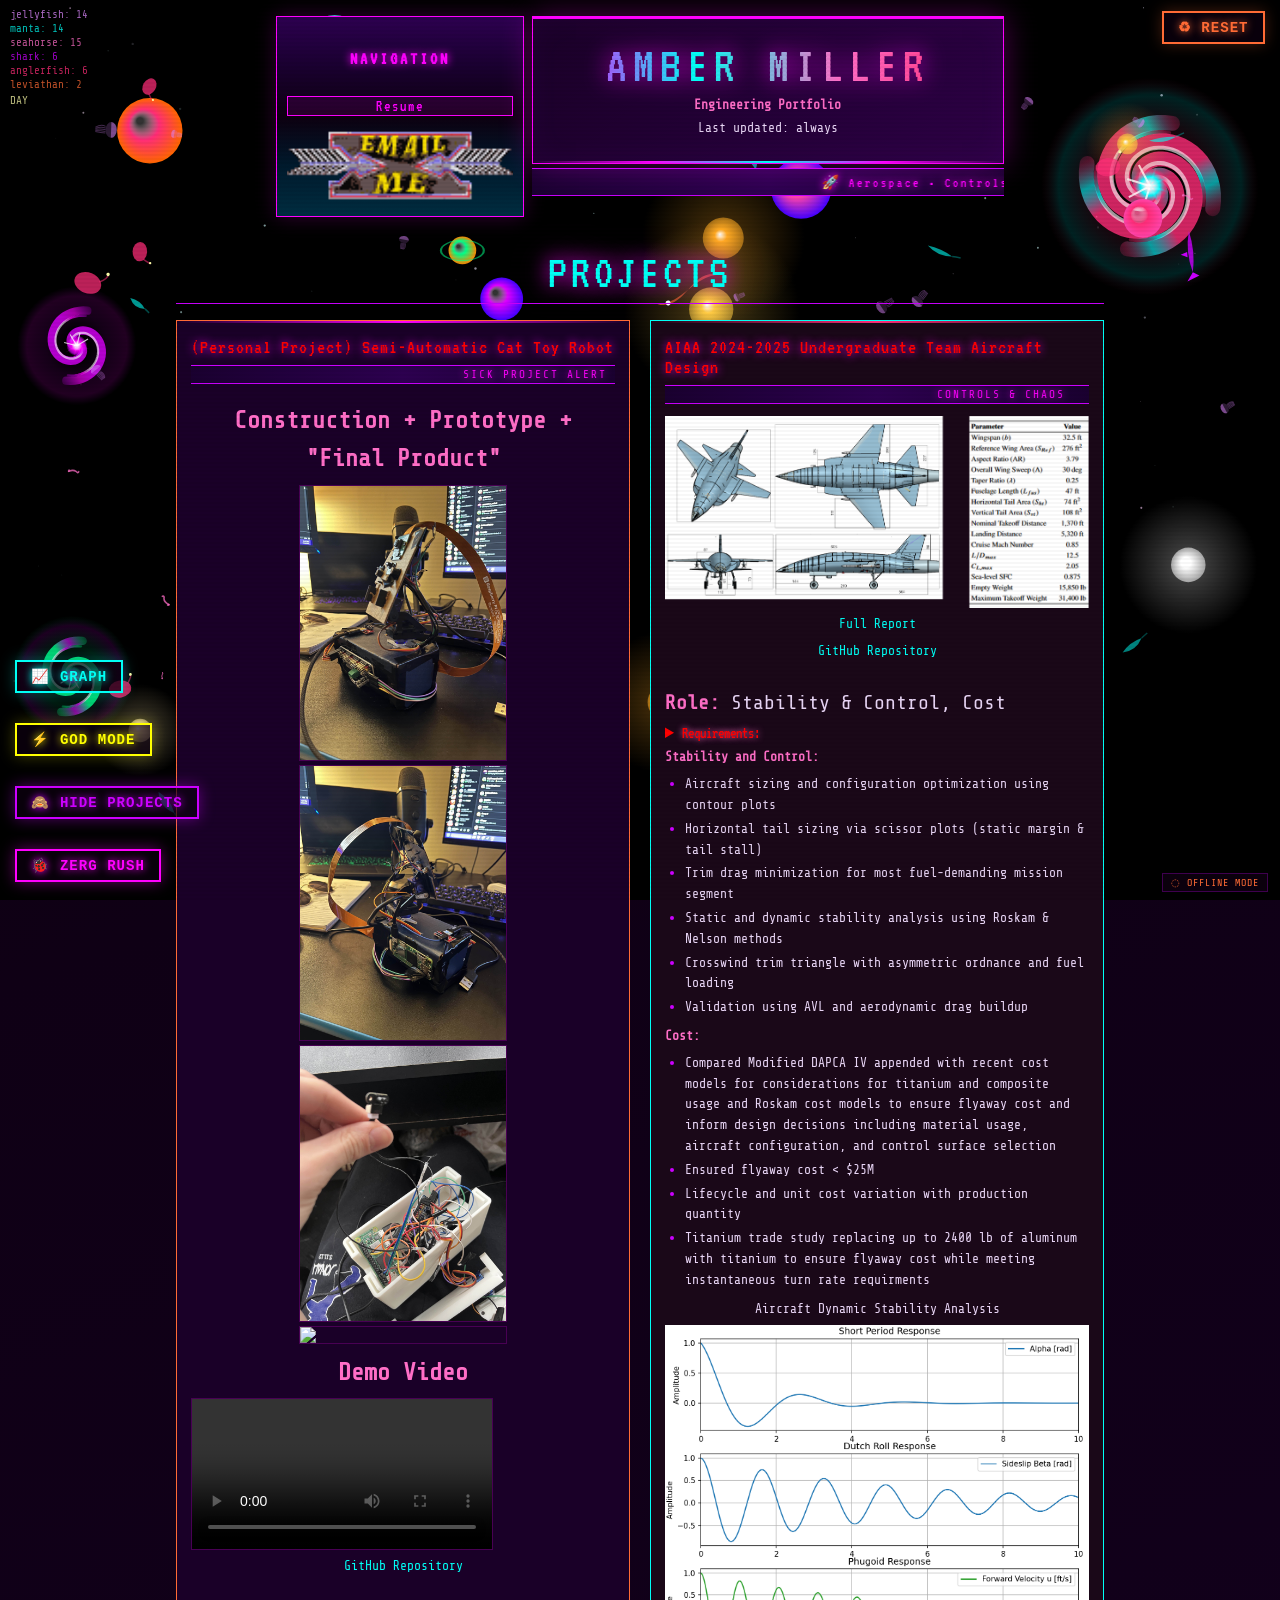
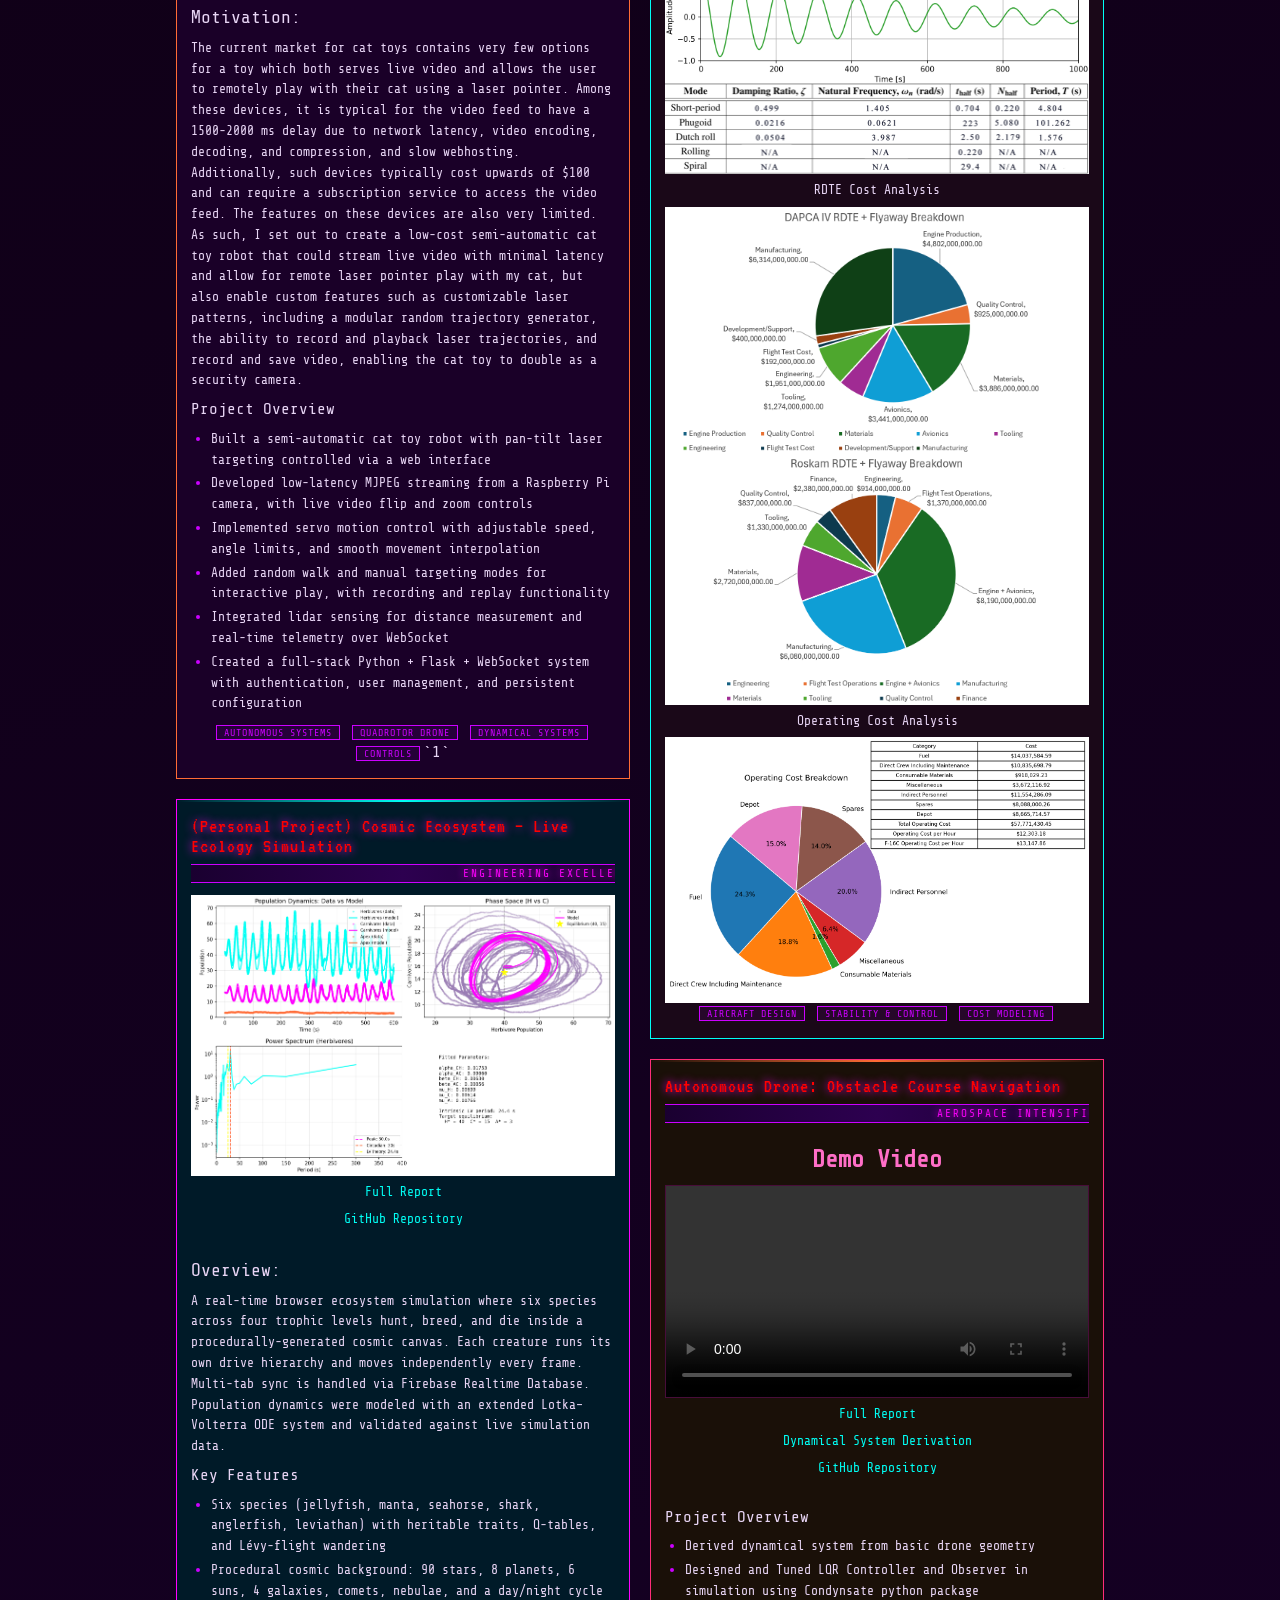
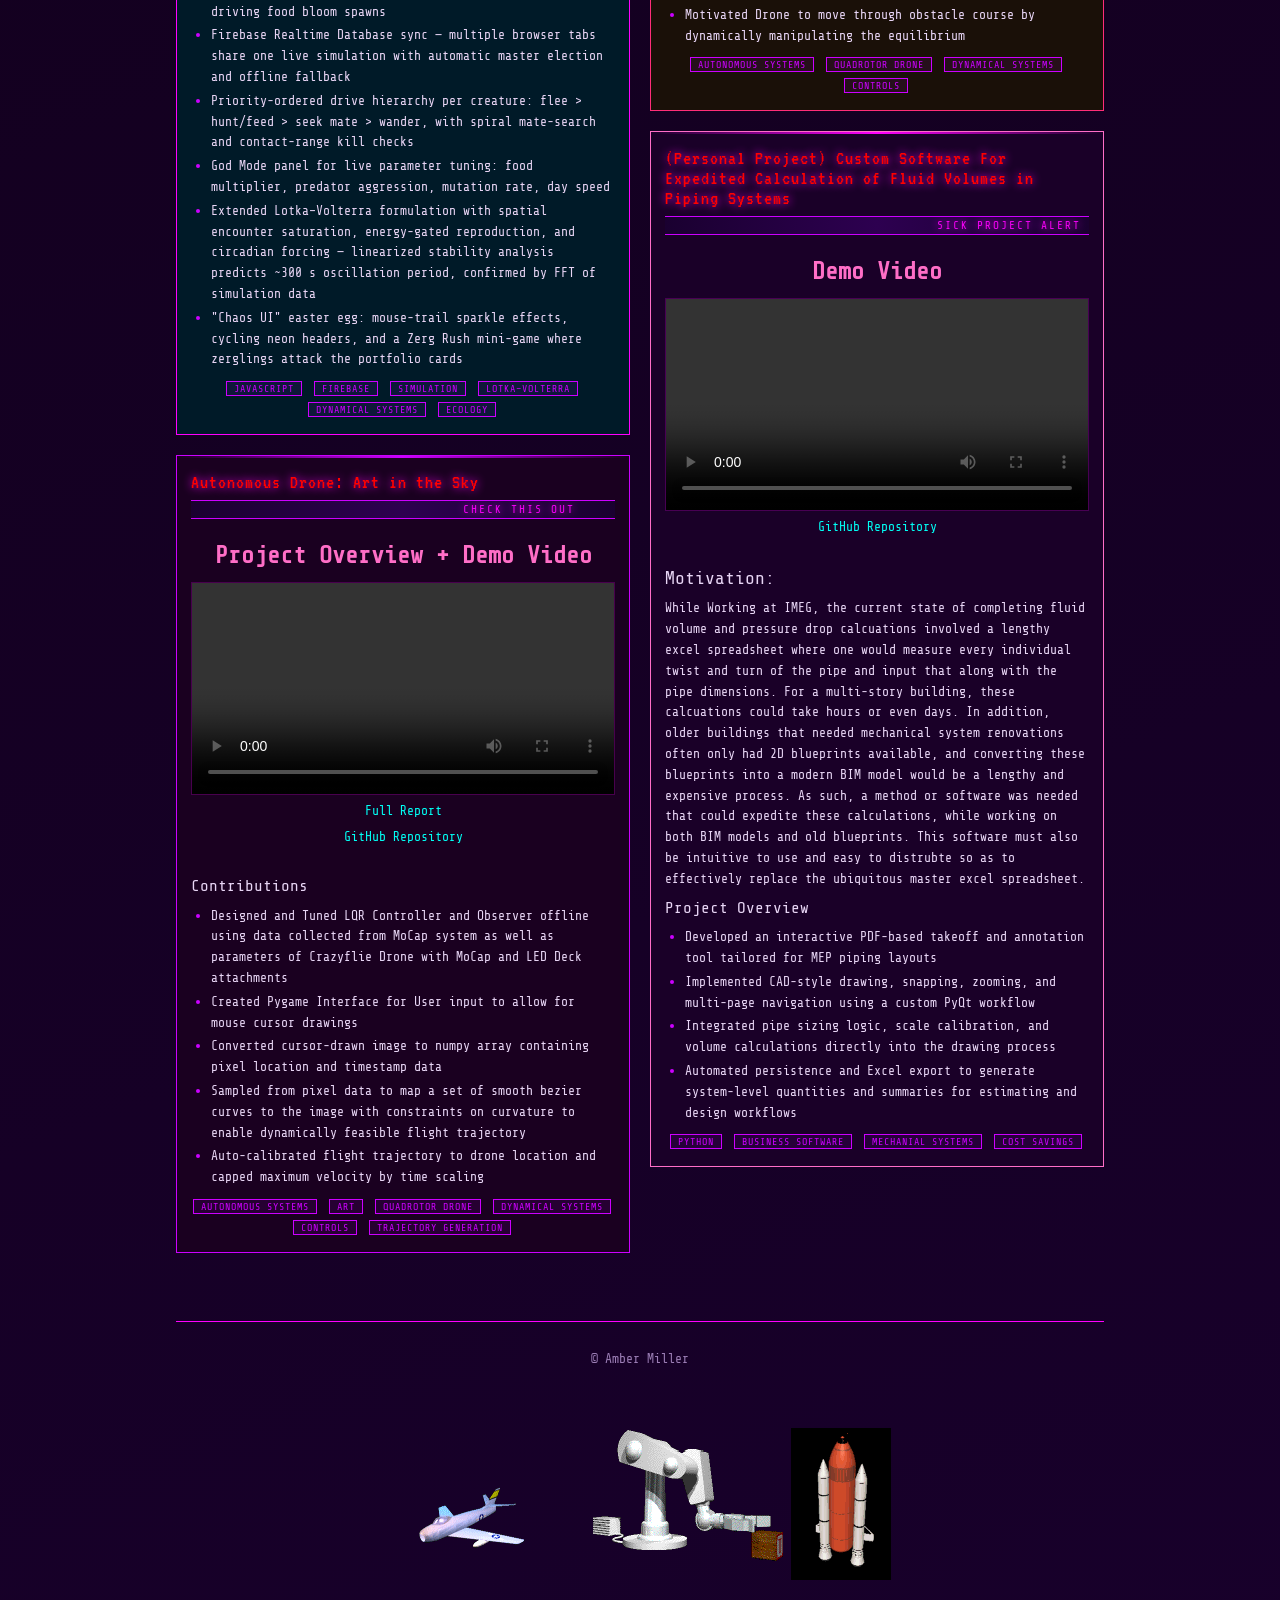
==== commit 3c5146ed: "Update index.html" ====
--- a/index.html
+++ b/index.html
@@ -1,508 +1,317 @@
 <!DOCTYPE html>
 <html lang="en">
 <head>
-  <meta charset="UTF-8">
-  <title>Servo Control</title>
-  <style>
-    body { font-family: sans-serif; background: #111; color: white; padding: 20px; }
-    label { display: block; margin: 10px 0; }
-    input[type="range"] { width: 300px; }
-  </style>
+  <meta charset="UTF-8" />
+  <title>Amber Miller — Engineering Portfolio</title>
+  <script src="eco-sync.js"></script>
+  <script src="eco-canvas.js"></script>
+  <script src="eco-creatures.js"></script>
+  <script src="eco-behaviour.js"></script>  <!-- swap this line to change AI -->
+  <script src="eco-ui.js"></script>
+  <script src="eco-main.js"></script>
+  <script src="chaos-ui.js"></script>
+  <link rel="stylesheet" href="style.css">
+  <meta name="viewport" content="width=device-width, initial-scale=1.0, maximum-scale=1.0, user-scalable=no">
 </head>
 <body>
-  <h1>Laser Control</h1>
-
-  <button onclick="sendCommand('on')">Toggle Laser</button>
-
-  <h2>Random Configuration</h2>
-  <div style="display: flex; gap: 20px;">
+
+<!-- SIDEBAR NAV -->
+
+<div>
+  <div style="
+    display:inline-block;
+    vertical-align:top;
+    width:34%;
+    box-sizing:border-box;
+    background:linear-gradient(to bottom, red, orange, yellow, green, cyan, blue, violet);
+    padding:10px;
+    border:5px outset magenta;
+    font-size:13px;
+  ">
+    <p style="font-weight:bold; text-align:center; font-size:large; color: #000;">NAVIGATION</p>
+    <a href="images/Amber Miller 2025 Resume.pdf">
+        <button style="width:100%; margin:4px 0; background:#ccffcc; cursor: pointer;">Resume</button>
+    </a>
+    <a href="/cdn-cgi/l/email-protection#accd9d9c9cc1c5c0c0c9deeccbc1cdc5c082cfc3c1">
+        <img src="images/email_me.gif" style="width:100%; margin-top:8px;">
+    </a>
+  </div>
+
+  <div style="
+    display:inline-block;
+    vertical-align:top;
+    width:64%;
+  ">
+    <header>
+      <div style="text-align:center">
+        <h1 style="margin-bottom:4px;">Amber Miller</h1>
+        <p style="margin:2px 0;"><strong>Engineering Portfolio</strong></p>
+        <p class="blink" style="margin-top:2px; margin-bottom:4px;">Last updated: always</p>
+      </div>
+    </header>
+
+    <marquee scrollamount="6" style="margin-top:-20px;">🚀 Aerospace • Controls • Robotics • Systems Engineering 🚀</marquee>
+  </div>
+</div>
+
+
+<h2 style="text-align: center; font-size: 48px;">Projects</h2>
+<div class="projects-container">
+
+
+  <!-- PROJECT 5 -->
+  <details open class="project"><summary style="cursor:pointer; font-size:20px; color:#ff0000;">(Personal Project) Semi-Automatic Cat Toy Robot</summary><div>
+    <div class="project-grid">
+      <div style="text-align:center">
+        <p style="font-size:24px;"><strong>Construction + Prototype + "Final Product"</strong></p>
         <div>
-      <label>
-        baseWalkUpdates:
-        <input id="baseWalkUpdates" type="number" value="30" min="0" max="1000">
-      </label>
-      <label>
-        deltaWalkUpdates:
-        <input id="deltaWalkUpdates" type="number" value="100" min="0" max="1000">
-      </label>
-      <label>
-        baseAngleAddition:
-        <input id="baseAngleAddition" type="number" value="1.7" min="-1000" max="1000">
-      </label>
-      <label>
-        deltaAngleAddition:
-        <input id="deltaAngleAddition" type="number" value="1" min="-1000" max="1000">
-      </label>
-      <label>
-        baseWaitTime:
-        <input id="baseWaitTime" type="number" value="0.001" min="0" max="1000">
-      </label>
-      <label>
-        deltaWaitTime:
-        <input id="deltaWaitTime" type="number" value="0.008" min="-1000" max="1000">
-      </label>
-    </div>
-  </div>
-
-  <button onclick="startStreamRecording()">🎥 Start Video Recording</button>
-  <button onclick="stopStreamRecording()">⏹ Stop & Download</button>
-  <button onclick="randomWalk()">Random Walk</button>
-  <button onclick="readLidar()">Read Lidar</button>
-
-  <h2>Gamepad</h2>
-
-  <div style="margin:10px 0;">
-    <button id="videoFlipXBtn">🪞 Flip Video Horizontally</button>
-    <button id="videoFlipYBtn">🪞 Flip Video Vertically</button>
-    <button id="videoResetFlipBtn">↩️ Reset Video Flip</button>
-  </div>
-
-
-  <div style="display: flex; gap: 20px;">
-    <div>
-      <label>
-        Horizontal Min:
-        <input id="boundXMin" type="number" value="60" min="0" max="180">°
-      </label>
-      <label>
-        Horizontal Max:
-        <input id="boundXMax" type="number" value="180" min="0" max="180">°
-      </label>
-    </div>
-    <div style="margin-top:10px;">
-      <button id="flipXBtn">↔️ Flip Horizontal</button>
-      <button id="flipYBtn">↕️ Flip Vertical</button>
-    </div>
-    <div>
-      <label>
-        Speed:
-        <input id="Speed" type="number" value="10" min="0" max="360">°/s
-      </label>
-    </div>
-    <div>
-      <label>
-        Vertical Min:
-        <input id="boundYMin" type="number" value="80" min="0" max="180">°
-      </label>
-      <label>
-        Vertical Max:
-        <input id="boundYMax" type="number" value="145" min="0" max="180">°
-      </label>
-    </div>
-  </div>
-
-  <h1 style="text-align:center;">USB Cam MJPEG</h1>
-
-  <div id="videoWrapper" style="display:block; margin:5px auto;">
-    <img id="streamImg" src="https://catcam.online/stream" style="
-      display:block;
-      margin:5px auto;
-    ">
-  </div>
-  <canvas id="recordCanvas" width="640" height="480" style="display:none;"></canvas>
-
-  <canvas id="gamepad" style="
-    display:block;
-    margin:20px auto;
-    background:#333;
-    border:1px solid #888;
-    touch-action:none;
-    max-width: 850px;
-    width:100%;
-    height:auto;
-  "></canvas>
-
-  <div style="margin-top:10px;">
-    <button id="recordBtn">🎙️ Record</button>
-    <button id="replayBtn">🔁 Replay</button>
-  </div>
-
-  <label>
-    <input type="checkbox" id="loopReplay">
-    🔁 Loop Replay
-  </label>
-  <script>
-    let ws;
-
-    let recorder;
-    let recordedChunks = [];
-    let isRecordingVideo = false;
-    const recordCanvas = document.getElementById("recordCanvas");
-    const rctx = recordCanvas.getContext("2d");
-
-    async function connectWebSocket() {
-      const protocol = window.location.protocol === 'https:' ? 'wss:' : 'ws:';
-      const host = window.location.host;  // Includes port if non-standard (e.g., localhost:5000)
-      ws = new WebSocket(`${protocol}//${host}/ws`);
-
-      ws.onopen = () => console.log("WebSocket connected");
-      ws.onmessage = e => console.log("[MSG]", e.data);
-      ws.onerror = e => console.error("WebSocket error", e);
-      ws.onclose = () => {
-        console.warn("WebSocket closed, retrying in 2s...");
-        setTimeout(connectWebSocket, 2000);
-      };
-    }
-
-    function sendCommand(cmd) {
-      if (ws && ws.readyState === WebSocket.OPEN) {
-        ws.send(cmd);
-      }
-    }
-    connectWebSocket();
-
-    const canvas = document.getElementById("gamepad"); // must be first
-    const ctx = canvas.getContext("2d");
-    const streamImg = document.getElementById("streamImg");
-    const videoWrapper = document.getElementById("videoWrapper");
-
-    document.getElementById("baseWalkUpdates").max = canvas.width;
-    document.getElementById("deltaWalkUpdates").max = canvas.height;
-    document.getElementById("baseAngleAddition").max = canvas.width;
-    document.getElementById("deltaAngleAddition").max = canvas.width;
-    document.getElementById("baseWaitTime").max = 10;   // reasonable
-    document.getElementById("deltaWaitTime").max = 10;  // reasonable
-
-    function resizeGamepadCanvas() {
-      // 1. Canvas should fill available width
-      const displayWidth = canvas.clientWidth;  
-      const size = displayWidth;
-
-      canvas.width = size;
-      canvas.height = size;
-
-      // 2. Make the video wrapper the exact same size
-      videoWrapper.style.width = size + "px";
-      videoWrapper.style.height = size + "px";
-
-      // 3. Force video to stretch exactly to this size
-      streamImg.style.width = size + "px";
-      streamImg.style.height = size + "px";
-      streamImg.style.objectFit = "cover";  // or "contain" if you want letterbox instead
-    }
-
-    window.addEventListener("resize", resizeGamepadCanvas);
-    resizeGamepadCanvas();
-
-    const boundXMinInput = document.getElementById("boundXMin");
-    const boundXMaxInput = document.getElementById("boundXMax");
-    const boundYMinInput = document.getElementById("boundYMin");
-    const boundYMaxInput = document.getElementById("boundYMax");
-    const loopReplayCheckbox = document.getElementById("loopReplay");
-
-    let bounds = {
-      xMin: 0, xMax: 180,
-      yMin: 0, yMax: 180
-    };
-
-    function updateBounds() {
-      bounds.xMin = parseFloat(boundXMinInput.value) || 0;
-      bounds.xMax = parseFloat(boundXMaxInput.value) || 180;
-      bounds.yMin = parseFloat(boundYMinInput.value) || 0;
-      bounds.yMax = parseFloat(boundYMaxInput.value) || 180;
-    }
-
-    [boundXMinInput, boundXMaxInput, boundYMinInput, boundYMaxInput].forEach(input => {
-      input.addEventListener("input", updateBounds);
-    });
-
-    updateBounds(); // initialize
-
-    function drawVideoToCanvas() {
-      if (!isRecordingVideo) return;
-
-      rctx.drawImage(streamImg, 0, 0, recordCanvas.width, recordCanvas.height);
-      requestAnimationFrame(drawVideoToCanvas); // keeps updating
-    }
-
-
-    async function startStreamRecording() {
-      recordCanvas.width = streamImg.width;
-      recordCanvas.height = streamImg.height;
-
-      recordedChunks = [];
-      const stream = recordCanvas.captureStream(24);
-      recorder = new MediaRecorder(stream, { mimeType: "video/webm;codecs=vp9" });
-
-      recorder.ondataavailable = e => {
-        if (e.data.size > 0) recordedChunks.push(e.data);
-      };
-      recorder.onstop = () => {
-        const blob = new Blob(recordedChunks, { type: "video/webm" });
-        const url = URL.createObjectURL(blob);
-        const a = document.createElement("a");
-        a.href = url;
-        a.download = "recorded_stream.webm";
-        a.click();
-        URL.revokeObjectURL(url);
-      };
-
-      recorder.start();
-      isRecordingVideo = true;
-
-      drawVideoToCanvas(); // start the update loop
-    }
-
-
-    function stopStreamRecording() {
-      if (recorder && isRecordingVideo) {
-        isRecordingVideo = false;
-        recorder.stop();
-      }
-    }
-
-    streamImg.onload = () => {
-      if (isRecordingVideo) {
-        rctx.drawImage(streamImg, 0, 0, recordCanvas.width, recordCanvas.height);
-      }
-    };
-    
-
-    const recordBtn = document.getElementById("recordBtn");
-    const replayBtn = document.getElementById("replayBtn");
-
-    let isDragging = false;
-    let targetX = 150, targetY = 150;
-
-    let recording = false;
-    let recordData = [];
-    let recordStart = 0;
-
-    function drawCrosshair(x, y) {
-      ctx.clearRect(0, 0, canvas.width, canvas.height);
-      ctx.strokeStyle = "lime";
-      ctx.beginPath();
-      ctx.moveTo(x, 0);
-      ctx.lineTo(x, canvas.height);
-      ctx.moveTo(0, y);
-      ctx.lineTo(canvas.width, y);
-      ctx.stroke();
-    }
-
-    function handleInput(x, y) {
-      const { x: angleX, y: angleY } = canvasToDegrees(x, y);
-      sendCommand(`position:${angleX}:${angleY}`);
-      drawCrosshair(x, y);
-
-      if (recording) {
-        const timestamp = performance.now() - recordStart;
-        recordData.push({ angleX, angleY, timestamp });
-      }
-    }
-
-    function getTouchPos(touch) {
-      const rect = canvas.getBoundingClientRect();
-      const scaleX = canvas.width / rect.width;
-      const scaleY = canvas.height / rect.height;
-
-      const x = (touch.clientX - rect.left) * scaleX;
-      const y = (touch.clientY - rect.top) * scaleY;
-      return { x, y };
-    }
-
-    canvas.addEventListener("mousedown", e => {
-      isDragging = true;
-      const rect = canvas.getBoundingClientRect();
-      targetX = e.clientX - rect.left;
-      targetY = e.clientY - rect.top;
-      handleInput(targetX, targetY);
-    });
-
-    canvas.addEventListener("mousemove", e => {
-      if (isDragging) {
-        const rect = canvas.getBoundingClientRect();
-        targetX = e.clientX - rect.left;
-        targetY = e.clientY - rect.top;
-        handleInput(targetX, targetY);
-      }
-    });
-
-    canvas.addEventListener("mouseup", () => isDragging = false);
-    canvas.addEventListener("mouseleave", () => isDragging = false);
-
-    canvas.addEventListener("touchstart", e => {
-      e.preventDefault();
-      isDragging = true;
-      const pos = getTouchPos(e.touches[0]);
-      targetX = pos.x;
-      targetY = pos.y;
-      handleInput(targetX, targetY);
-    });
-
-    canvas.addEventListener("touchmove", e => {
-      e.preventDefault();
-      if (isDragging && e.touches.length > 0) {
-        const pos = getTouchPos(e.touches[0]);
-        targetX = pos.x;
-        targetY = pos.y;
-        handleInput(targetX, targetY);
-      }
-    });
-
-    canvas.addEventListener("touchend", () => isDragging = false);
-    canvas.addEventListener("touchcancel", () => isDragging = false);
-
-    drawCrosshair(targetX, targetY);
-
-    recordBtn.addEventListener("click", () => {
-      if (!recording) {
-        recordData = [];
-        recordStart = performance.now();
-        recording = true;
-        recordBtn.textContent = "🛑 Stop Recording";
-      } else {
-        recording = false;
-        recordBtn.textContent = "🎙️ Record";
-        console.log("🎥 Recorded frames:", recordData.length);
-      }
-    });
-
-    replayBtn.addEventListener("click", async () => {
-      if (recording || recordData.length === 0) return;
-
-      do {
-        for (let i = 0; i < recordData.length; i++) {
-          const { angleX, angleY, timestamp } = recordData[i];
-          const delay = i === 0 ? 0 : timestamp - recordData[i - 1].timestamp;
-          await new Promise(res => setTimeout(res, delay));
-          sendCommand(`position:${angleX}:${angleY}`);
-          drawCrosshair(
-            ((angleX - bounds.xMin) / (bounds.xMax - bounds.xMin)) * canvas.width,
-            ((angleY - bounds.yMin) / (bounds.yMax - bounds.yMin)) * canvas.height
-          );
-        }
-      } while (loopReplayCheckbox.checked);
-
-      console.log("✅ Replay complete.");
-    });
-
-    let baseWalkUpdates   = 15;
-    let deltaWalkUpdates  = 10;
-    let baseAngleAddition = 10;
-    let deltaAngleAddition= 15;
-    let baseWaitTime      = 0.1;   // seconds
-    let deltaWaitTime     = 0.1;   // seconds
-
-    /* ---------- 2. Keep UI ↔ variables in sync ---------- */
-    const randomInputs = [
-      "baseWalkUpdates","deltaWalkUpdates",
-      "baseAngleAddition","deltaAngleAddition",
-      "baseWaitTime","deltaWaitTime"
-    ].map(id => document.getElementById(id));
-    function updateRandomVars() {
-      baseWalkUpdates = parseFloat(document.getElementById("baseWalkUpdates").value) || 0;
-      deltaWalkUpdates = parseFloat(document.getElementById("deltaWalkUpdates").value) || 0;
-      baseAngleAddition = parseFloat(document.getElementById("baseAngleAddition").value) || 0;
-      deltaAngleAddition = parseFloat(document.getElementById("deltaAngleAddition").value) || 0;
-      baseWaitTime = parseFloat(document.getElementById("baseWaitTime").value) || 1E-12;
-      deltaWaitTime = parseFloat(document.getElementById("deltaWaitTime").value) || 0;
-    }
-
-    randomInputs.forEach(inp => inp.addEventListener("input", updateRandomVars));
-    updateRandomVars(); // initialize
-
-    async function readLidar() {
-      while(readLidar){
-        sendCommand(`lidarRead`);
-        await new Promise(resolve => setTimeout(resolve, 500));
-      }
-    }
-
-    let randomWalking = false;
-    
-    async function randomWalk() {
-      let currentX = canvas.width/2;
-      let currentY = canvas.height/2;
-      const leftBound = -canvas.width/2;
-      const rightBound = canvas.width/2;
-      const downBound = -canvas.height/2;
-      const upBound = canvas.height/2;
-
-
-      const sleep = ms => new Promise(resolve => setTimeout(resolve, ms));
-      randomWalking = !randomWalking;
-      while(randomWalking){
-        const numSteps = Math.max(Math.round(baseWalkUpdates + deltaWalkUpdates * Math.random()),1);
-        const distLeft = Math.abs(currentX - 500 - leftBound);
-        const distRigh = Math.abs(currentX - 500 - rightBound);
-        const probLeft = (1/1000 * currentX);
-        const probRight = 1-probLeft;
-        const probUp = (1/1000 * currentY);
-        const probDown = 1-probUp;
-        const directionX = Math.random() > probLeft ? Math.random() : -Math.random();
-        const directionY = Math.random() > probUp ? Math.random() : -Math.random();
-        for (let t = 0; t < numSteps; t++) {
-          let xWalk = 0, yWalk = 0;
-
-          xWalk = (baseAngleAddition + deltaAngleAddition * Math.random()) * directionX;
-          yWalk = (baseAngleAddition + deltaAngleAddition * Math.random()) * directionY;
-          
-          const newX = currentX + xWalk
-          const newY = currentY + yWalk
-
-          handleInput(newX,newY)
-          
-          currentX = newX;
-          currentY = newY;
-
-          await sleep((baseWaitTime + deltaWaitTime * Math.random()) * 1000);
-        }
-      }
-    }
-
-    let flipX = false;
-    let flipY = false;
-
-    document.getElementById("flipXBtn").addEventListener("click", () => {
-      flipX = !flipX;
-      console.log("FlipX =", flipX);
-    });
-
-    document.getElementById("flipYBtn").addEventListener("click", () => {
-      flipY = !flipY;
-      console.log("FlipY =", flipY);
-    });
-
-    function canvasToDegrees(x, y) {
-      let angleX = bounds.xMin + (x / canvas.width) * (bounds.xMax - bounds.xMin);
-      let angleY = bounds.yMin + (y / canvas.height) * (bounds.yMax - bounds.yMin);
-
-      if (flipX) {
-        angleX = bounds.xMax - (angleX - bounds.xMin);
-      }
-      if (flipY) {
-        angleY = bounds.yMax - (angleY - bounds.yMin);
-      }
-
-      return { x: Math.round(angleX), y: Math.round(angleY) };
-    }
-
-    const videoFlipXBtn = document.getElementById("videoFlipXBtn");
-    const videoFlipYBtn = document.getElementById("videoFlipYBtn");
-    const videoResetFlipBtn = document.getElementById("videoResetFlipBtn");
-
-    // independent flip state for VIDEO ONLY
-    let vFlipX = false;
-    let vFlipY = true;
-
-    function applyVideoFlip() {
-      const sx = vFlipX ? -1 : 1;
-      const sy = vFlipY ? -1 : 1;
-      streamImg.style.transform = `scale(${sx}, ${sy})`;
-      streamImg.style.transformOrigin = "center center";
-    }
-
-    applyVideoFlip();
-
-    videoFlipXBtn.addEventListener("click", () => {
-      vFlipX = !vFlipX;
-      applyVideoFlip();
-    });
-
-    videoFlipYBtn.addEventListener("click", () => {
-      vFlipY = !vFlipY;
-      applyVideoFlip();
-    });
-  </script>
+          <img src="catBot/prototype_front.jpg" style="width:49%; display:inline-block;">
+          <img src="catBot/prototype_back.jpg" style="width:49%; display:inline-block;">
+          <img src="catBot/internals.jpg" style="width:49%; display:inline-block;">
+          <img src="catBot/DemoPic.png" style="width:49%; display:inline-block;">
+        </div>
+        <p style="font-size:24px;"><strong>Demo Video</strong></p>
+        <video controls height="600px"">
+          <source src="catBot/DemoVideo.mp4" type="video/mp4">
+          Your Browser Does Not Support Video
+        </video>
+        <p><a href="https://github.com/amburner/CatBot">GitHub Repository</a></p>
+      </div>
+      <div>
+        <p style="font-size:18px;">Motivation:</p>
+        <p>The current market for cat toys contains very few options for a toy 
+          which both serves live video and allows the user to remotely play with their cat using a laser pointer.
+          Among these devices, it is typical for the video feed to have a 1500-2000 ms delay due to network latency, 
+          video encoding, decoding, and compression, and slow webhosting. Additionally, such devices typically cost upwards of $100
+          and can require a subscription service to access the video feed. The features on these devices are also very limited.
+          As such, I set out to create a low-cost semi-automatic cat toy robot that could stream live video with minimal latency
+          and allow for remote laser pointer play with my cat, but also enable custom features such as customizable laser patterns, including
+          a modular random trajectory generator, the ability to record and playback laser trajectories, and record and save video, enabling
+          the cat toy to double as a security camera.
+        </p>
+        <p style="font-size:16px;">Project Overview</p>
+        <ul>
+          <li>Built a semi-automatic cat toy robot with pan-tilt laser targeting controlled via a web interface</li>
+          <li>Developed low-latency MJPEG streaming from a Raspberry Pi camera, with live video flip and zoom controls</li>
+          <li>Implemented servo motion control with adjustable speed, angle limits, and smooth movement interpolation</li>
+          <li>Added random walk and manual targeting modes for interactive play, with recording and replay functionality</li>
+          <li>Integrated lidar sensing for distance measurement and real-time telemetry over WebSocket</li>
+          <li>Created a full-stack Python + Flask + WebSocket system with authentication, user management, and persistent configuration</li>
+        </ul>
+        <div style="text-align:center">
+          <div class="tag">Autonomous Systems</div>
+          <div class="tag">Quadrotor Drone</div>
+          <div class="tag">Dynamical Systems</div>
+          <div class="tag">Controls</div>`1`
+        </div>
+      </div>
+    </div>
+  </details>
+
+<!-- PROJECT: COSMIC ECOSYSTEM -->
+  <details open class="project"><summary style="cursor:pointer; font-size:20px; color:#ff0000;">(Personal Project) Cosmic Ecosystem — Live Ecology Simulation</summary><div>
+    <div class="project-grid">
+      <div style="text-align:center">
+        <img src="ecosystem_fit.png" alt="Ecosystem population dynamics and phase space analysis" style="border:0px; width:100%;"/>
+        <p><a href="cosmic_ecosystem_report.pdf">Full Report</a></p>
+        <p><a href="https://github.com/amburner/webpage/tree/main">GitHub Repository</a></p>
+      </div>
+      <div>
+        <p style="font-size:18px;">Overview:</p>
+        <p>A real-time browser ecosystem simulation where six species across four trophic levels
+          hunt, breed, and die inside a procedurally-generated cosmic canvas. Each creature runs
+          its own drive hierarchy and moves independently every frame. Multi-tab sync is handled
+          via Firebase Realtime Database. Population dynamics were modeled with an extended
+          Lotka–Volterra ODE system and validated against live simulation data.</p>
+        <p style="font-size:16px;">Key Features</p>
+        <ul>
+          <li>Six species (jellyfish, manta, seahorse, shark, anglerfish, leviathan) with heritable traits, Q-tables, and Lévy-flight wandering</li>
+          <li>Procedural cosmic background: 90 stars, 8 planets, 6 suns, 4 galaxies, comets, nebulae, and a day/night cycle driving food bloom spawns</li>
+          <li>Firebase Realtime Database sync — multiple browser tabs share one live simulation with automatic master election and offline fallback</li>
+          <li>Priority-ordered drive hierarchy per creature: flee > hunt/feed > seek mate > wander, with spiral mate-search and contact-range kill checks</li>
+          <li>God Mode panel for live parameter tuning: food multiplier, predator aggression, mutation rate, day speed</li>
+          <li>Extended Lotka–Volterra formulation with spatial encounter saturation, energy-gated reproduction, and circadian forcing — linearized stability analysis predicts ~300 s oscillation period, confirmed by FFT of simulation data</li>
+          <li>"Chaos UI" easter egg: mouse-trail sparkle effects, cycling neon headers, and a Zerg Rush mini-game where zerglings attack the portfolio cards</li>
+        </ul>
+        <div style="text-align:center">
+          <div class="tag">JavaScript</div>
+          <div class="tag">Firebase</div>
+          <div class="tag">Simulation</div>
+          <div class="tag">Lotka–Volterra</div>
+          <div class="tag">Dynamical Systems</div>
+          <div class="tag">Ecology</div>
+        </div>
+      </div>
+    </div>
+  </details>  
+
+  <!-- PROJECT 2 -->
+  <details open class="project"><summary style="cursor:pointer; font-size:20px; color:#ff0000;">Autonomous Drone: Art in the Sky</summary><div>
+    <div class="project-grid">
+      <div style="text-align:center">
+        <p style="font-size:24px;"><strong>Project Overview + Demo Video</strong></p>
+        <video controls width="100%">
+          <source src="Crazyfly/Autonomous Drone Presentation.mp4" type="video/mp4">
+          Your Browser Does Not Support Video
+        </video>
+        <p><a href="Crazyfly/Autonomous Drone Project.pdf">Full Report</a></p>
+        <p><a href="https://github.com/amburner/Autonomous-Drone">GitHub Repository</a></p>
+      </div>
+      <div>
+        <p style="font-size:16px;">Contributions</p>
+        <ul>
+          <li>Designed and Tuned LQR Controller and Observer offline using data collected from MoCap system as well as parameters of Crazyflie Drone with MoCap and LED Deck attachments</li>
+          <li>Created Pygame Interface for User input to allow for mouse cursor drawings</li>
+          <li>Converted cursor-drawn image to numpy array containing pixel location and timestamp data</li>
+          <li>Sampled from pixel data to map a set of smooth bezier curves to the image with constraints on curvature to enable dynamically feasible flight trajectory</li>
+          <li>Auto-calibrated flight trajectory to drone location and capped maximum velocity by time scaling</li>
+        </ul>
+        <div style="text-align:center">
+          <div class="tag">Autonomous Systems</div>
+          <div class="tag">Art</div>
+          <div class="tag">Quadrotor Drone</div>
+          <div class="tag">Dynamical Systems</div>
+          <div class="tag">Controls</div>
+          <div class="tag">Trajectory Generation</div>
+        </div>
+      </div>
+    </div>
+  </details>
+
+  
+  <!-- PROJECT 1 -->
+  <details open class="project"><summary style="cursor:pointer; font-size:20px; color:#ff0000;">AIAA 2024-2025 Undergraduate Team Aircraft Design</summary><div>
+    <div class="project-grid">
+      <div style="text-align:center">
+        <img src="AIAA_project/configuration.png" alt="Aircraft configuration image" style="border:0px; width:100%;"/>
+        <p><a href="AIAA_project/AE443_Team_7_FDR.pdf">Full Report</a></p>
+        <p><a href="https://github.com/amburner/S-C-Cost---AIAA-2025-Supersonic-Aircraft">GitHub Repository</a></p>
+      </div>
+      <div>
+        <p style="font-size:20px;"><strong>Role:</strong> Stability & Control, Cost</p>
+        <details><summary style="cursor:pointer; font-size:16px; color:#ff0000;">Requirements:</summary><div>
+          <ul>
+            <li>Performance: Mach 1.6 at 35,000 ft</li>
+            <li>Instantaneous turn rate ≥ 18°/s at 35,000 ft</li>
+            <li>Specific excess power and 5-g turn performance requirements at sea level and 15,000 ft</li>
+            <li>Weapons: Carry AIM-120 AMRAAMs (number and carriage method tradable)</li>
+            <li>Structure: +7g/-3g limit loads (clean, 50% int. fuel), Withstand 2133 psf dynamic pressure, 2,000 hour service life</li>
+            <li style="font-size:16px;"><strong>Stability:</strong> Subsonic longitudinal static margin between -10% & +10%</li>
+            <li>Remote Piloting: Fully remote piloted infrastructure, positive threat ID, communication bandwidth considerations</li>
+            <li style="font-size:16px;"><strong>Cost:</strong> Flyaway cost ≤ $25 million (2024 USD) for 1000 aircraft buy</li>
+          </ul>
+        </details>
+        <p><strong>Stability and Control:</strong></p>
+        <ul>
+          <li>Aircraft sizing and configuration optimization using contour plots</li>
+          <li>Horizontal tail sizing via scissor plots (static margin & tail stall)</li>
+          <li>Trim drag minimization for most fuel-demanding mission segment</li>
+          <li>Static and dynamic stability analysis using Roskam & Nelson methods</li>
+          <li>Crosswind trim triangle with asymmetric ordnance and fuel loading</li>
+          <li>Validation using AVL and aerodynamic drag buildup</li>
+        </ul>
+        <p><strong>Cost:</strong></p>
+        <ul>
+          <li>Compared Modified DAPCA IV appended with recent cost models for considerations for titanium and composite usage and Roskam cost models to ensure flyaway cost and inform design decisions including material usage, aircraft configuration, and control surface selection</li>
+          <li>Ensured flyaway cost < $25M</li>
+          <li>Lifecycle and unit cost variation with production quantity</li>
+          <li>Titanium trade study replacing up to 2400 lb of aluminum with titanium to ensure flyaway cost while meeting instantaneous turn rate requirments</li>
+        </ul>
+        <div style="text-align:center">
+          <p>Aircraft Dynamic Stability Analysis</p>
+          <img src="AIAA_project/DynamicStab.png" alt="Aircraft Dynamic Stability Analysis" style="border:0px; width:100%;"/>
+          <img src="AIAA_project/dynamicStabTable.png" alt="Aircraft Dynamic Stability Table" style="border:0px; width:100%;"/>
+          <p>RDTE Cost Analysis</p>
+          <img src="AIAA_project/DAPCABreakdown.png" alt="Aircraft DAPCA RDTE Cost" style="border:0px; width:100%;"/>
+          <img src="AIAA_project/RoskamPie.png" alt="Aircraft Roskam RDTE Cost" style="border:0px; width:100%;"/>
+          <p>Operating Cost Analysis</p>
+          <img src="AIAA_project/Operations_Cost_Breakdown.png" alt="Aircraft Roskam Operating Cost" style="border:0px; width:100%;"/>
+          <div class="tag">Aircraft Design</div>
+          <div class="tag">Stability & Control</div>
+          <div class="tag">Cost Modeling</div>
+        </div>
+      </div>
+    </div>
+  </details>
+
+  <!-- PROJECT 3 -->
+  <details open class="project"><summary style="cursor:pointer; font-size:20px; color:#ff0000;">Autonomous Drone: Obstacle Course Navigation</summary><div>
+    <div class="project-grid">
+      <div style="text-align:center">
+        <p style="font-size:24px;"><strong>Demo Video</strong></p>
+        <video controls width="100%">
+          <source src="ObstacleCourse/DroneVideo.mp4" type="video/mp4">
+          Your Browser Does Not Support Video
+        </video>
+        <p><a href="ObstacleCourse/Design, Implementation, and Testing of Drone Controller Using Optimal Observer and Controller.pdf">Full Report</a></p>
+        <p><a href="ObstacleCourse/AE 352 Quadcopter Team Project Report.pdf">Dynamical System Derivation</a></p>
+        <p><a href="https://github.com/amburner/Controls-AE353-">GitHub Repository</a></p>
+      </div>
+      <div>
+        <p style="font-size:16px;">Project Overview</p>
+        <ul>
+          <li>Derived dynamical system from basic drone geometry</li>
+          <li>Designed and Tuned LQR Controller and Observer in simulation using Condynsate python package</li>
+          <li>Motivated Drone to move through obstacle course by dynamically manipulating the equilibrium</li>
+        </ul>
+        <div style="text-align:center">
+          <div class="tag">Autonomous Systems</div>
+          <div class="tag">Quadrotor Drone</div>
+          <div class="tag">Dynamical Systems</div>
+          <div class="tag">Controls</div>
+        </div>
+      </div>
+    </div>
+  </details>
+
+  <!-- PROJECT 4 -->
+  <details open class="project"><summary style="cursor:pointer; font-size:20px; color:#ff0000;">(Personal Project) Custom Software For Expedited Calculation of Fluid Volumes in Piping Systems</summary><div>
+    <div class="project-grid">
+      <div style="text-align:center">
+        <p style="font-size:24px;"><strong>Demo Video</strong></p>
+        <video controls width="100%">
+          <source src="pdfCAD/pdfCAD Video Explanation.mp4" type="video/mp4">
+          Your Browser Does Not Support Video
+        </video>
+        <p><a href="https://github.com/amburner/pdfCAD">GitHub Repository</a></p>
+      </div>
+      <div>
+        <p style="font-size:18px;">Motivation:</p>
+        <p>While Working at IMEG, the current state of completing fluid volume 
+          and pressure drop calcuations involved a lengthy excel spreadsheet where 
+          one would measure every individual twist and turn of the pipe and input that 
+          along with the pipe dimensions. For a multi-story building, 
+          these calcuations could take hours or even days. 
+          In addition, older buildings that needed mechanical system renovations often only had 
+          2D blueprints available, and converting these blueprints into a 
+          modern BIM model would be a lengthy and expensive process. 
+          As such, a method or software was needed that could expedite these calculations, 
+          while working on both BIM models and old blueprints. 
+          This software must also be intuitive to use and easy to distrubte 
+          so as to effectively replace the ubiquitous master excel spreadsheet.</p>
+        <p style="font-size:16px;">Project Overview</p>
+        <ul>
+          <li>Developed an interactive PDF-based takeoff and annotation tool tailored for MEP piping layouts</li>
+          <li>Implemented CAD-style drawing, snapping, zooming, and multi-page navigation using a custom PyQt workflow</li>
+          <li>Integrated pipe sizing logic, scale calibration, and volume calculations directly into the drawing process</li>
+          <li>Automated persistence and Excel export to generate system-level quantities and summaries for estimating and design workflows</li>
+        </ul>
+        <div style="text-align:center">
+          <div class="tag">Python</div>
+          <div class="tag">Business Software</div>
+          <div class="tag">Mechanial Systems</div>
+          <div class="tag">Cost Savings</div>
+        </div>
+      </div>
+    </div>
+
+  </details>
+</div>
+<footer>
+  <p>© Amber Miller</p>
+  <img src="images/rotating_aircraft.gif" alt="Rotating aircraft" style="margin-top:10px;margin-bottom:20px;margin-left:-5px;" />
+  <img src="images/robot_arm.gif" alt="Robot arm" style="margin-top:10px;margin-bottom:20px" />
+  <img src="images/rocket_ship.gif" alt="Rock ship" style="margin-top:10px;margin-bottom:20px;margin-left:-5px;" />
+</footer>
 </body>
 </html>
--- a/style.css
+++ b/style.css
@@ -0,0 +1,346 @@
+/* =============================================================
+   AMBER MILLER — VAPORWAVE DARK EDITION
+   ============================================================= */
+
+@import url('https://fonts.googleapis.com/css2?family=VT323&family=Share+Tech+Mono&display=swap');
+
+/* ── RESET & TOKENS ─────────────────────────────────────────── */
+*, *::before, *::after { box-sizing: border-box; }
+
+:root {
+    --bg:      #0d0010;
+    --card:    #1a0028;
+    --m:       #ff00ff;   /* magenta  */
+    --v:       #cc00ff;   /* violet   */
+    --c:       #00fff5;   /* cyan     */
+    --p:       #ff6ec7;   /* pink     */
+    --o:       #ff6b35;   /* orange   */
+    --r:       #ff2d78;   /* red-pink */
+    --text:    #e8d5f5;
+    --dim:     #9b7db5;
+    --grid:    rgba(180,0,255,0.12);
+}
+
+/* ── BODY & SCANLINES ───────────────────────────────────────── */
+body {
+    background:    linear-gradient(160deg, #0d0010 0%, #1a0030 40%, #2d0050 70%, #1a0820 100%),
+                   repeating-linear-gradient(0deg,  transparent 0 40px, var(--grid) 40px 41px),
+                   repeating-linear-gradient(90deg, transparent 0 40px, var(--grid) 40px 41px);
+    background-size: 300% 300%, auto, auto;
+    animation:     bgPulse 12s ease infinite;
+    font-family:   'Share Tech Mono', 'Courier New', monospace;
+    color:         var(--text);
+    max-width:     960px;
+    margin:        0 auto;
+    padding:       16px;
+    overflow-x:    hidden;
+}
+@keyframes bgPulse {
+    0%,100% { background-position: 0% 50%, 0 0, 0 0; }
+    50%     { background-position: 100% 50%, 0 0, 0 0; }
+}
+
+/* scanline overlay */
+body::before {
+    content: '';
+    position: fixed; inset: 0;
+    background: linear-gradient(transparent 50%, rgba(0,0,0,0.08) 50%);
+    background-size: 100% 4px;
+    pointer-events: none;
+    z-index: 99997;
+    opacity: 0.4;
+}
+
+/* ── TYPOGRAPHY ─────────────────────────────────────────────── */
+h1 {
+    font-family: 'VT323', monospace;
+    font-size: 52px; font-weight: normal;
+    text-transform: uppercase; letter-spacing: 6px; margin: 0 0 4px;
+    background: linear-gradient(90deg, var(--m), var(--c), var(--p), var(--r));
+    -webkit-background-clip: text; background-clip: text;
+    -webkit-text-fill-color: transparent;
+    filter: drop-shadow(0 0 12px rgba(255,0,255,0.8));
+}
+.rainbow-letter { -webkit-text-fill-color: unset; }
+
+h2 {
+    font-family: 'VT323', monospace;
+    font-size: 28px; font-weight: normal;
+    text-transform: uppercase; letter-spacing: 4px;
+    color: var(--m); margin: 32px 0 16px;
+    border-bottom: 1px solid var(--v); padding-bottom: 6px;
+    text-shadow: 0 0 20px var(--m), 0 0 40px rgba(255,0,255,0.4);
+    word-break: break-word;
+}
+
+h3 {
+    font-family: 'VT323', monospace;
+    font-size: 20px; font-weight: normal;
+    text-transform: uppercase; color: var(--p); word-break: break-word;
+}
+
+p, li  { font-size: 13px; line-height: 1.6; color: var(--text); overflow-wrap: break-word; word-break: break-word; }
+a      { color: var(--c); text-decoration: none; }
+a:hover{ color: var(--p); text-shadow: 0 0 8px var(--p); }
+strong { color: var(--p); }
+
+/* ── HEADER ─────────────────────────────────────────────────── */
+header {
+    border: 1px solid var(--m); border-top-width: 3px;
+    padding: 20px; margin-bottom: 24px;
+    background: linear-gradient(135deg, #1a0028, #2d0045);
+    box-shadow: 0 0 30px rgba(255,0,255,0.3), inset 0 0 30px rgba(180,0,255,0.05);
+    position: relative; overflow: hidden;
+}
+header::after {
+    content: ''; position: absolute; bottom: 0; left: 0; right: 0; height: 2px;
+    background: linear-gradient(90deg, transparent, var(--m), var(--c), var(--m), transparent);
+}
+
+/* ── MARQUEE ─────────────────────────────────────────────────── */
+marquee {
+    background: linear-gradient(90deg, #1a0030, #2d0050, #1a0030);
+    color: var(--m); font-family: 'VT323', monospace;
+    font-size: 14px; letter-spacing: 2px;
+    padding: 5px 0; margin: 12px 0;
+    border-top: 1px solid var(--v); border-bottom: 1px solid var(--v);
+    text-shadow: 0 0 8px var(--m);
+}
+
+/* ── PROJECTS ───────────────────────────────────────────────── */
+.projects-container { columns: 2; column-gap: 20px; }
+
+.project {
+    break-inside: avoid; -webkit-column-break-inside: avoid;
+    border: 1px solid var(--m); padding: 14px; margin-bottom: 20px;
+    width: 100%; min-width: 0; overflow: hidden;
+    background: var(--card); position: relative;
+    transition: transform 0.2s ease;
+}
+.project:hover { transform: translateY(-2px); }
+
+/* per-card colours */
+.project:nth-child(5n+1) { background: #1a0028; border-color: var(--m); }
+.project:nth-child(5n+2) { background: #001a28; border-color: var(--c); }
+.project:nth-child(5n+3) { background: #1a0020; border-color: var(--v); }
+.project:nth-child(5n+4) { background: #1a0818; border-color: var(--r); }
+.project:nth-child(5n+5) { background: #1a1008; border-color: var(--o); }
+
+/* top accent stripe */
+.project::before {
+    content: ''; position: absolute; top: 0; left: 0; right: 0; height: 2px;
+}
+.project:nth-child(5n+1)::before { background: linear-gradient(90deg, transparent, var(--m), transparent); }
+.project:nth-child(5n+2)::before { background: linear-gradient(90deg, transparent, var(--c), transparent); }
+.project:nth-child(5n+3)::before { background: linear-gradient(90deg, transparent, var(--v), transparent); }
+.project:nth-child(5n+4)::before { background: linear-gradient(90deg, transparent, var(--r), transparent); }
+.project:nth-child(5n+5)::before { background: linear-gradient(90deg, transparent, var(--o), transparent); }
+
+.project > summary {
+    display: block; cursor: pointer; list-style: revert; padding: 2px 0;
+    font-family: 'VT323', monospace; font-size: 20px; font-weight: normal; letter-spacing: 1px;
+    color: var(--m); text-shadow: 0 0 10px var(--m);
+    overflow-wrap: break-word; word-break: break-word;
+}
+.project > summary:hover { color: var(--c); text-shadow: 0 0 10px var(--c); }
+
+.project-grid { display: grid; grid-template-columns: 1fr; gap: 14px; margin-top: 10px; }
+.project-grid > div { min-width: 0; overflow: hidden; overflow-wrap: break-word; word-break: break-word; }
+.project img, .project video { max-width: 100%; height: auto; display: block; border: 1px solid rgba(255,0,255,0.2); }
+.project details { margin: 6px 0; }
+.project details summary { cursor: pointer; list-style: revert; font-family: 'VT323', monospace; font-size: 16px; color: var(--p); text-shadow: 0 0 6px var(--p); }
+.project p  { margin: 6px 0; }
+.project ul { margin: 4px 0 8px; padding-left: 20px; }
+.project li { margin-bottom: 3px; }
+.project li::marker { color: var(--v); }
+
+/* ── TAGS ───────────────────────────────────────────────────── */
+@keyframes tagGlow {
+    0%,100% { border-color: var(--v); color: var(--v); box-shadow: 0 0 4px rgba(204,0,255,0.3); }
+    50%     { border-color: var(--c); color: var(--c); box-shadow: 0 0 8px rgba(0,255,245,0.5); }
+}
+.tag {
+    display: inline-block; white-space: nowrap; text-transform: uppercase; letter-spacing: 1px;
+    border: 1px solid var(--v); padding: 1px 7px; margin: 3px 3px 3px 0;
+    font-family: 'Share Tech Mono', monospace; font-size: 10px;
+    background: rgba(180,0,255,0.08); color: var(--v);
+    animation: tagGlow 2s ease-in-out infinite;
+}
+.tag:nth-child(2n) { animation-delay: 0.4s; }
+.tag:nth-child(3n) { animation-delay: 0.8s; }
+.tag:nth-child(4n) { animation-delay: 1.2s; }
+
+/* ── BLINK ──────────────────────────────────────────────────── */
+@keyframes blink { 0%,100% { opacity:1; } 50% { opacity:0; } }
+.blink { animation: blink 1.2s step-end infinite; }
+
+/* ── NAV SIDEBAR ────────────────────────────────────────────── */
+body > div:first-of-type {
+    display: flex !important; flex-direction: row !important;
+    align-items: flex-start; gap: 8px; width: 100%; flex-wrap: nowrap;
+}
+body > div:first-of-type > div:first-child {
+    flex: 0 0 34% !important; width: 34% !important; min-width: 100px; display: inline-block;
+    background: linear-gradient(to bottom, #2d0050, #1a0030, #0d0010, #001a2d, #002d40) !important;
+    border: 1px solid var(--m) !important; box-shadow: 0 0 20px rgba(255,0,255,0.2) !important;
+}
+body > div:first-of-type > div:last-child { flex: 1 1 0 !important; min-width: 0; }
+body > div:first-of-type > div:first-child button {
+    background: rgba(255,0,255,0.1) !important; color: var(--m) !important;
+    border: 1px solid var(--m) !important; font-family: 'VT323', monospace !important;
+    font-size: 16px !important; letter-spacing: 2px !important;
+}
+body > div:first-of-type > div:first-child p {
+    color: var(--m) !important; font-family: 'VT323', monospace !important;
+    font-size: 18px !important; letter-spacing: 3px !important; text-shadow: 0 0 8px var(--m) !important;
+}
+
+/* ── FOOTER ─────────────────────────────────────────────────── */
+footer {
+    margin-top: 48px; text-align: center; font-size: 12px;
+    border-top: 1px solid var(--m); padding-top: 14px; color: var(--dim);
+}
+footer p { color: var(--dim); }
+
+/* ── ECOSYSTEM CANVAS ───────────────────────────────────────── */
+#ecosystem-canvas { background: var(--bg); }
+body > *:not(#ecosystem-canvas):not(button):not(#eco-inspect):not(#eco-god):not(#eco-trait-panel):not(#eco-graph-canvas):not(#zerg-score):not(#zerg-overlay) { position: relative; z-index: 1; }
+
+/* ── ECO BUTTONS ────────────────────────────────────────────── */
+/* Dimensions scale with viewport; per-button colour set by JS  */
+.eco-btn {
+    position: fixed; display: block;
+    left:        clamp(10px, 1.2vw, 22px);
+    z-index:     99998;
+    background:  rgba(13,0,16,0.70);
+    font-family: "Comic Sans MS", monospace;
+    font-size:   clamp(11px, 1.1vw, 19px);
+    font-weight: bold;
+    padding:     clamp(6px, 0.65vh, 13px) clamp(10px, 1.1vw, 20px);
+    border:      2px solid; /* colour from JS */
+    cursor:      pointer; letter-spacing: 1px; white-space: nowrap;
+    transition:  font-size 0.15s, padding 0.15s, bottom 0.15s;
+}
+.eco-btn:hover { filter: brightness(1.3); }
+
+/* bottom positions form a ladder spaced by ~7vh */
+.eco-btn-zerg  { bottom: clamp(12px,  2vh,  26px);  }
+.eco-btn-hide  { bottom: clamp(60px,  9vh,  98px);  }
+.eco-btn-god   { bottom: clamp(108px, 16vh, 170px); }
+.eco-btn-graph { bottom: clamp(156px, 23vh, 242px); }
+
+.eco-btn-reset {
+    top:   clamp(8px,  1.2vh, 16px);
+    right: clamp(10px, 1.2vw, 18px);
+    left:  unset;
+}
+
+/* ── GRAPH CANVAS ───────────────────────────────────────────── */
+#eco-graph-canvas {
+    position: fixed;
+    top:   clamp(10px, 1.5vh, 20px);
+    right: clamp(10px, 1.2vw, 20px);
+    width: clamp(200px, 28vw, 480px);
+    aspect-ratio: 2/1; height: auto;
+    z-index: 9000;
+    border: 1px solid rgba(204,0,255,0.40);
+    background: rgba(13,0,16,0.70);
+    opacity: 0.75; pointer-events: none; display: none;
+}
+
+/* ── TRAIT PANEL ────────────────────────────────────────────── */
+#eco-trait-panel {
+    position: fixed;
+    bottom: clamp(108px, 16vh, 170px);  /* flush above .eco-btn-god */
+    left:   clamp(10px,  1.2vw, 22px);
+    z-index: 9000; display: none; pointer-events: none;
+    background: rgba(13,0,16,0.70); border: 1px solid rgba(204,0,255,0.27);
+    color: var(--text); font-family: 'Share Tech Mono', monospace;
+    font-size: clamp(8px, 0.75vw, 12px); line-height: 1.5;
+    padding:   clamp(5px,  0.5vw,  9px);
+    min-width: clamp(120px, 12vw, 200px);
+}
+
+/* ── GOD MODE PANEL ─────────────────────────────────────────── */
+#eco-god {
+    position: fixed; top: 50%; left: 50%; transform: translate(-50%,-50%);
+    z-index: 9999; display: none; pointer-events: auto;
+    background: rgba(13,0,16,0.94); border: 1px solid var(--m);
+    color: var(--text); font-family: 'Share Tech Mono', monospace;
+    font-size: clamp(10px, 0.9vw, 15px);
+    padding:   clamp(10px, 1.2vw, 22px) clamp(12px, 1.5vw, 28px);
+    min-width: clamp(200px, 18vw, 320px);
+}
+#eco-god input[type="range"] { width: 100%; }
+
+/* ── INSPECT PANEL ──────────────────────────────────────────── */
+#eco-inspect {
+    position: fixed; top: 50%; right: clamp(10px, 1.2vw, 20px); transform: translateY(-50%);
+    z-index: 9000; display: none; pointer-events: auto;
+    background: rgba(13,0,16,0.93); border: 1px solid var(--v);
+    color: var(--text); font-family: 'Share Tech Mono', monospace;
+    font-size: clamp(9px, 0.75vw, 13px); line-height: 1.6;
+    padding:   clamp(8px, 0.8vw, 14px);
+    min-width: clamp(150px, 14vw, 220px); max-width: clamp(170px, 16vw, 240px);
+}
+
+/* ── ZERG ───────────────────────────────────────────────────── */
+#zerg-score {
+    position: fixed;
+    top:   clamp(8px,  1.2vh, 16px);
+    right: clamp(10px, 1.2vw, 18px);
+    z-index: 99999; pointer-events: none;
+    background: var(--bg); border: 1px solid var(--m);
+    color: var(--m); font-family: 'VT323', monospace;
+    font-size: clamp(14px, 1.4vw, 22px); letter-spacing: 2px;
+    padding: clamp(4px, 0.5vh, 8px) clamp(8px, 0.8vw, 14px);
+    text-shadow: 0 0 8px var(--m); box-shadow: 0 0 15px rgba(255,0,255,0.4);
+}
+#zerg-overlay { position: fixed; inset: 0; z-index: 9999; background: transparent; cursor: crosshair; }
+
+.zergling {
+    position: absolute; z-index: 10000;
+    font-size: clamp(14px, 1.6vw, 22px);
+    pointer-events: auto; cursor: crosshair; user-select: none;
+    filter: drop-shadow(0 0 4px #ff00ff); transition: none;
+}
+.zergling:hover { transform: scale(1.4); filter: drop-shadow(0 0 8px #ff00ff) brightness(1.5); }
+
+/* ── SPARKS ─────────────────────────────────────────────────── */
+@keyframes spark-animation {
+    0%   { opacity:1; transform:translate(-50%,-50%) scale(1.1); }
+    100% { opacity:0; transform:translate(-50%,-180%) scale(0.2); }
+}
+.spark {
+    position: absolute; pointer-events: none; z-index: 9999;
+    font-size: 1.2em; transform: translate(-50%,-50%);
+    color: var(--spark-color); text-shadow: 0 0 8px var(--spark-color);
+    animation: spark-animation 0.9s ease-out forwards;
+}
+
+/* ── RESPONSIVE ─────────────────────────────────────────────── */
+@media (max-width: 800px) {
+    .projects-container { columns: 1; }
+    .project-grid { grid-template-columns: 1fr; }
+    body { max-width: 66vw; }
+}
+@media (max-width: 600px) {
+    body { padding: 10px; }
+    h1   { font-size: 14px !important; letter-spacing: 2px !important; }
+    body > div:first-of-type > div:first-child {
+        flex: 0 0 30% !important; width: 30% !important;
+    }
+    body > div:first-of-type > div:first-child button {
+        font-size: 8px !important; padding: 4px 2px !important;
+    }
+    body > div:first-of-type > div:first-child p {
+    font-size: 8px !important;
+}
+}
+@media (min-width: 800px) {
+    body > div:first-of-type { padding: 0 100px; }
+}
+
+.project:nth-child(4) {
+    break-before: column;
+}
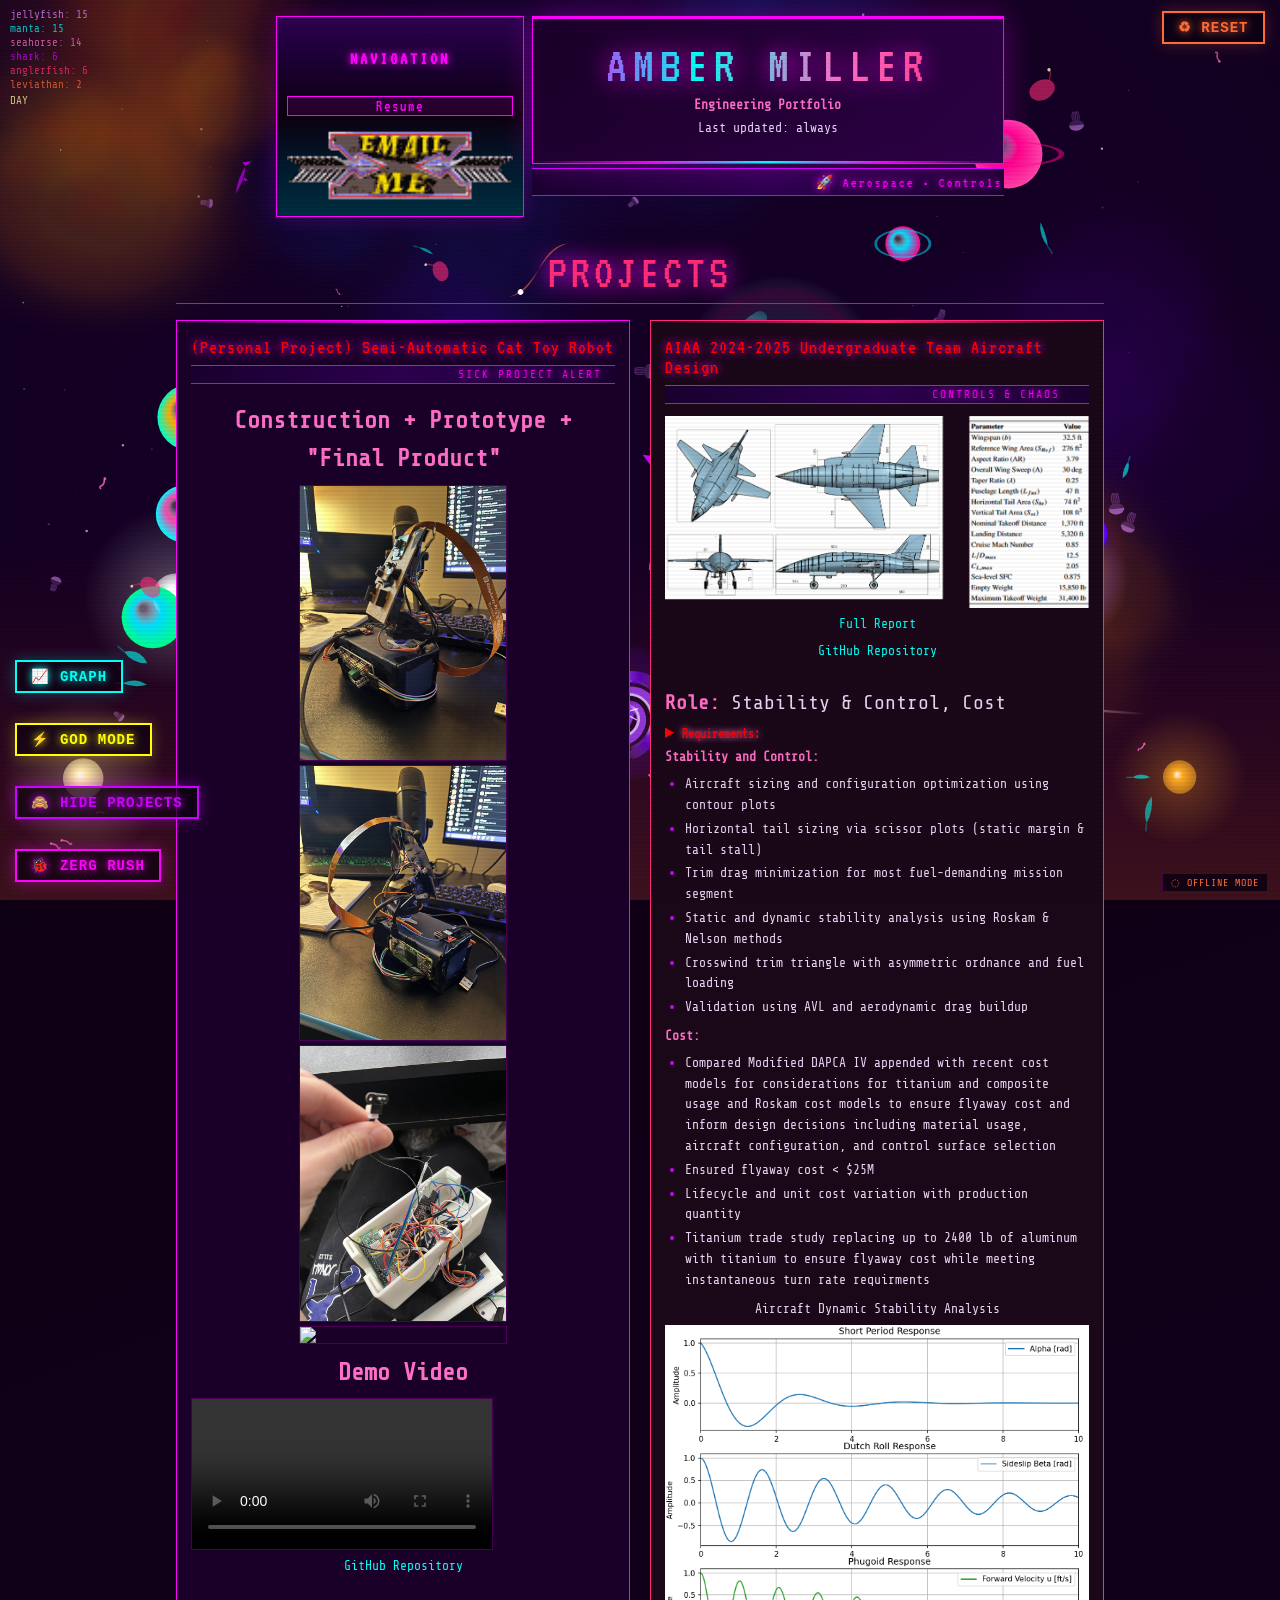
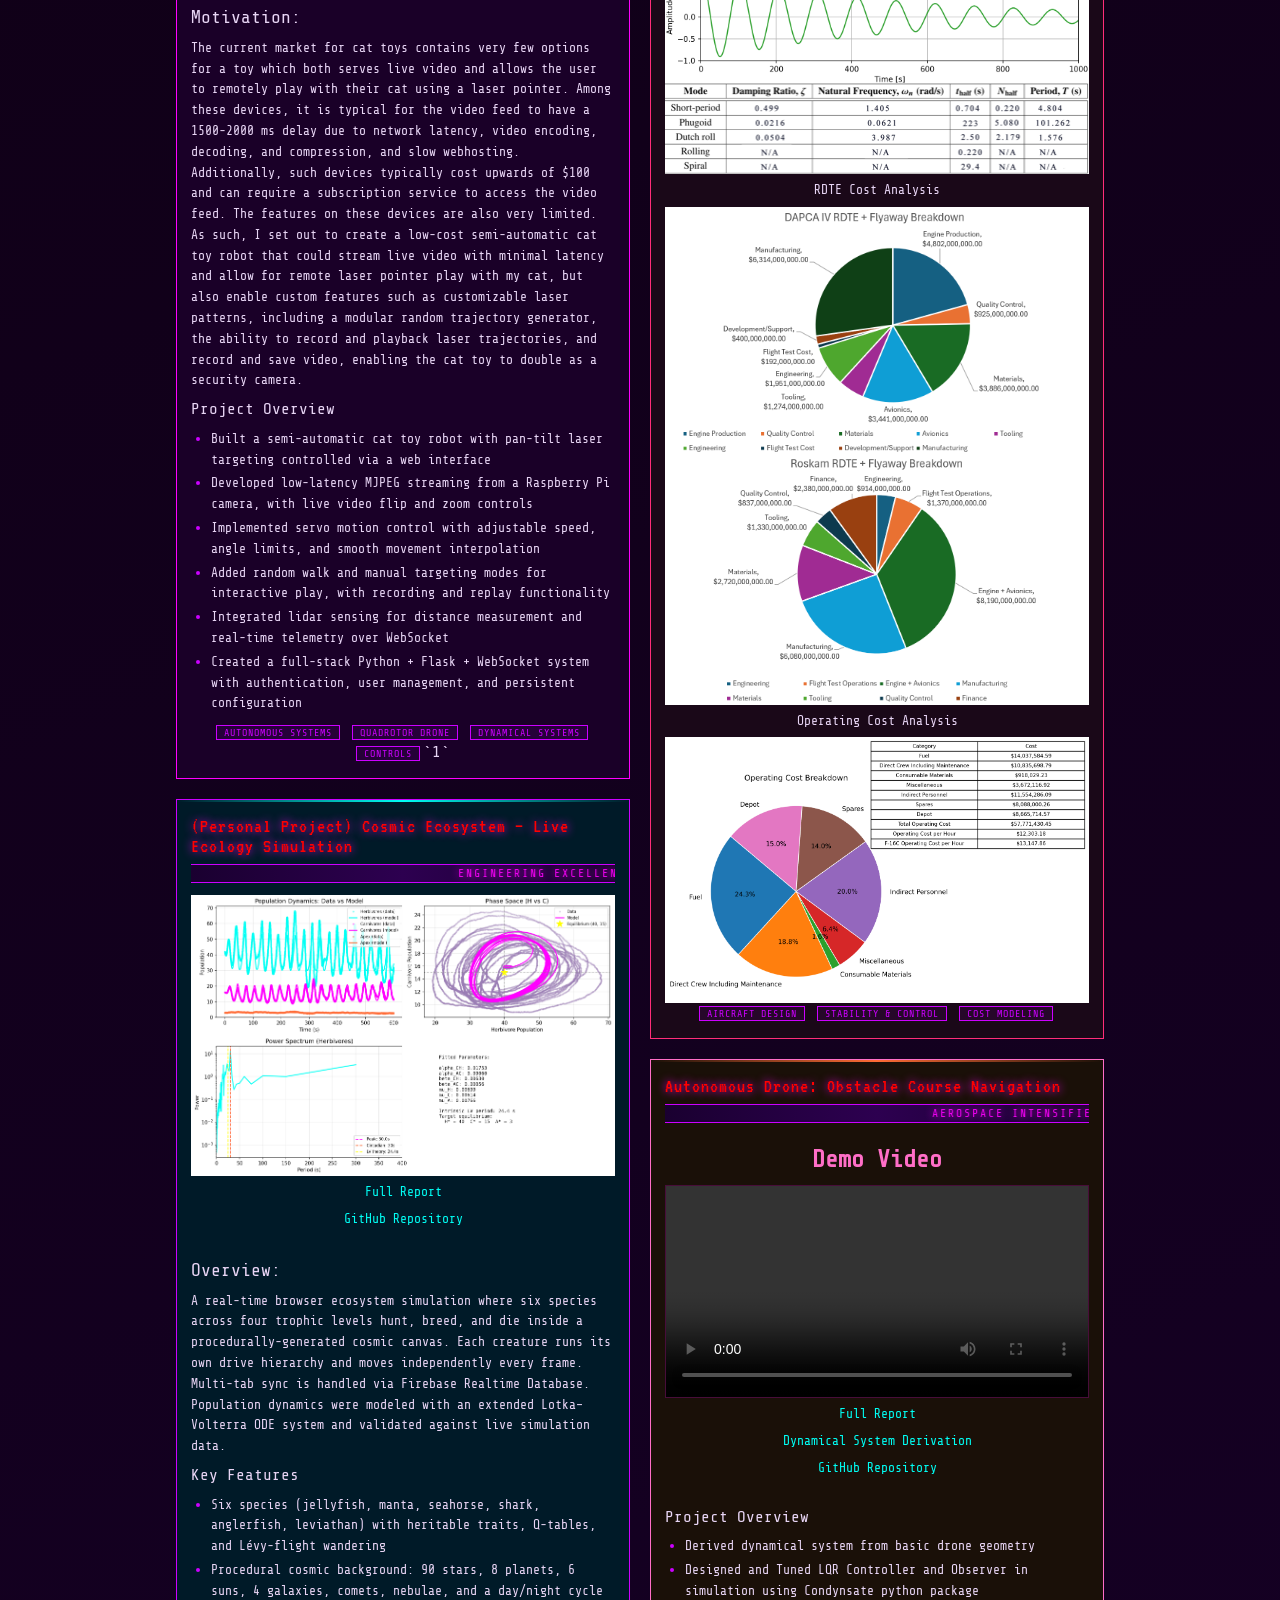
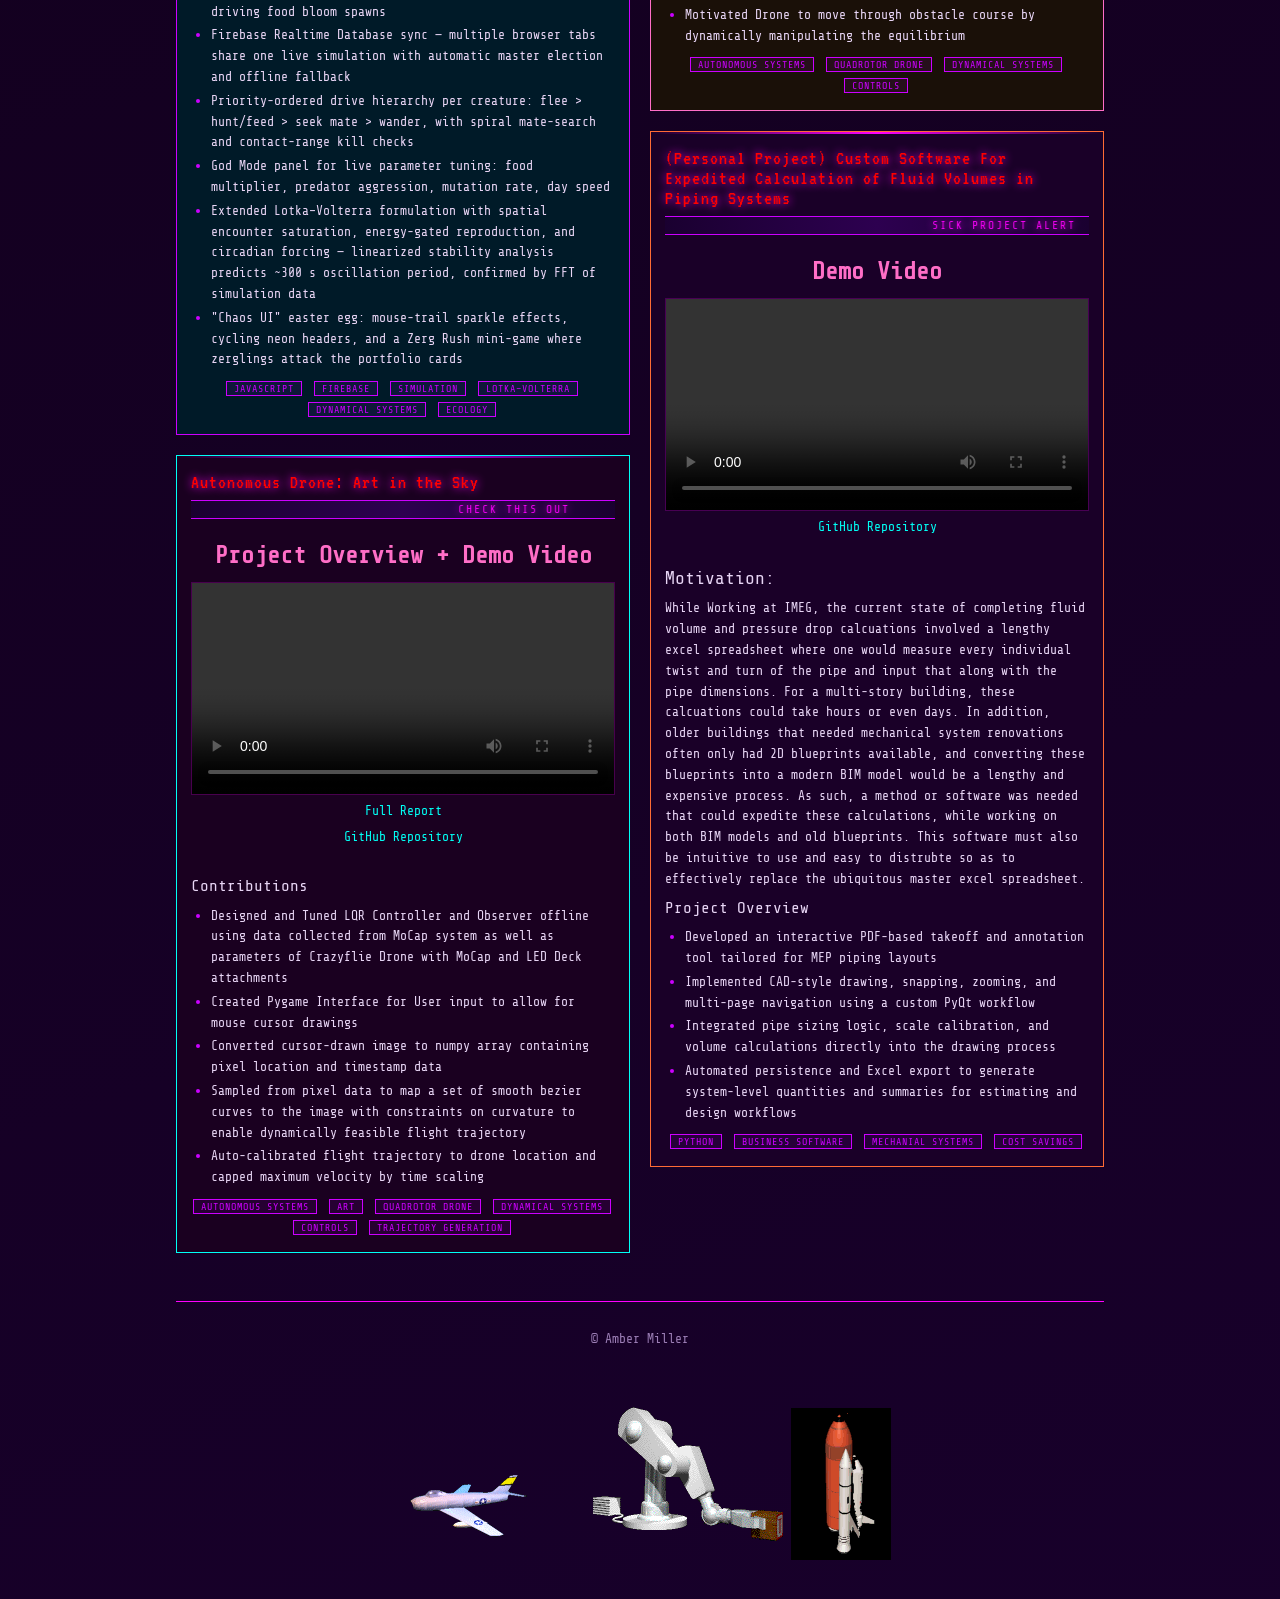
==== commit fe805ad5: "Add files via upload" ====
--- a/index.html
+++ b/index.html
@@ -2,7 +2,8 @@
 <html lang="en">
 <head>
   <meta charset="UTF-8" />
-  <title>Amber Miller — Engineering Portfolio</title>
+  <title>Amber Miller</title>
+  <title>Engineering Portfolio</title>
   <script src="eco-sync.js"></script>
   <script src="eco-canvas.js"></script>
   <script src="eco-creatures.js"></script>
--- a/style.css
+++ b/style.css
@@ -325,22 +325,18 @@
     body { max-width: 66vw; }
 }
 @media (max-width: 600px) {
-    body { padding: 10px; }
-    h1   { font-size: 14px !important; letter-spacing: 2px !important; }
+    body { padding: 2px; }
+    h1   { font-size: 24px !important; letter-spacing: 2px !important; }
     body > div:first-of-type > div:first-child {
         flex: 0 0 30% !important; width: 30% !important;
     }
     body > div:first-of-type > div:first-child button {
-        font-size: 8px !important; padding: 4px 2px !important;
+        font-size: 10px !important; padding: 4px 2px !important;
     }
     body > div:first-of-type > div:first-child p {
-    font-size: 8px !important;
+    font-size: 12px !important;
 }
 }
 @media (min-width: 800px) {
     body > div:first-of-type { padding: 0 100px; }
 }
-
-.project:nth-child(4) {
-    break-before: column;
-}
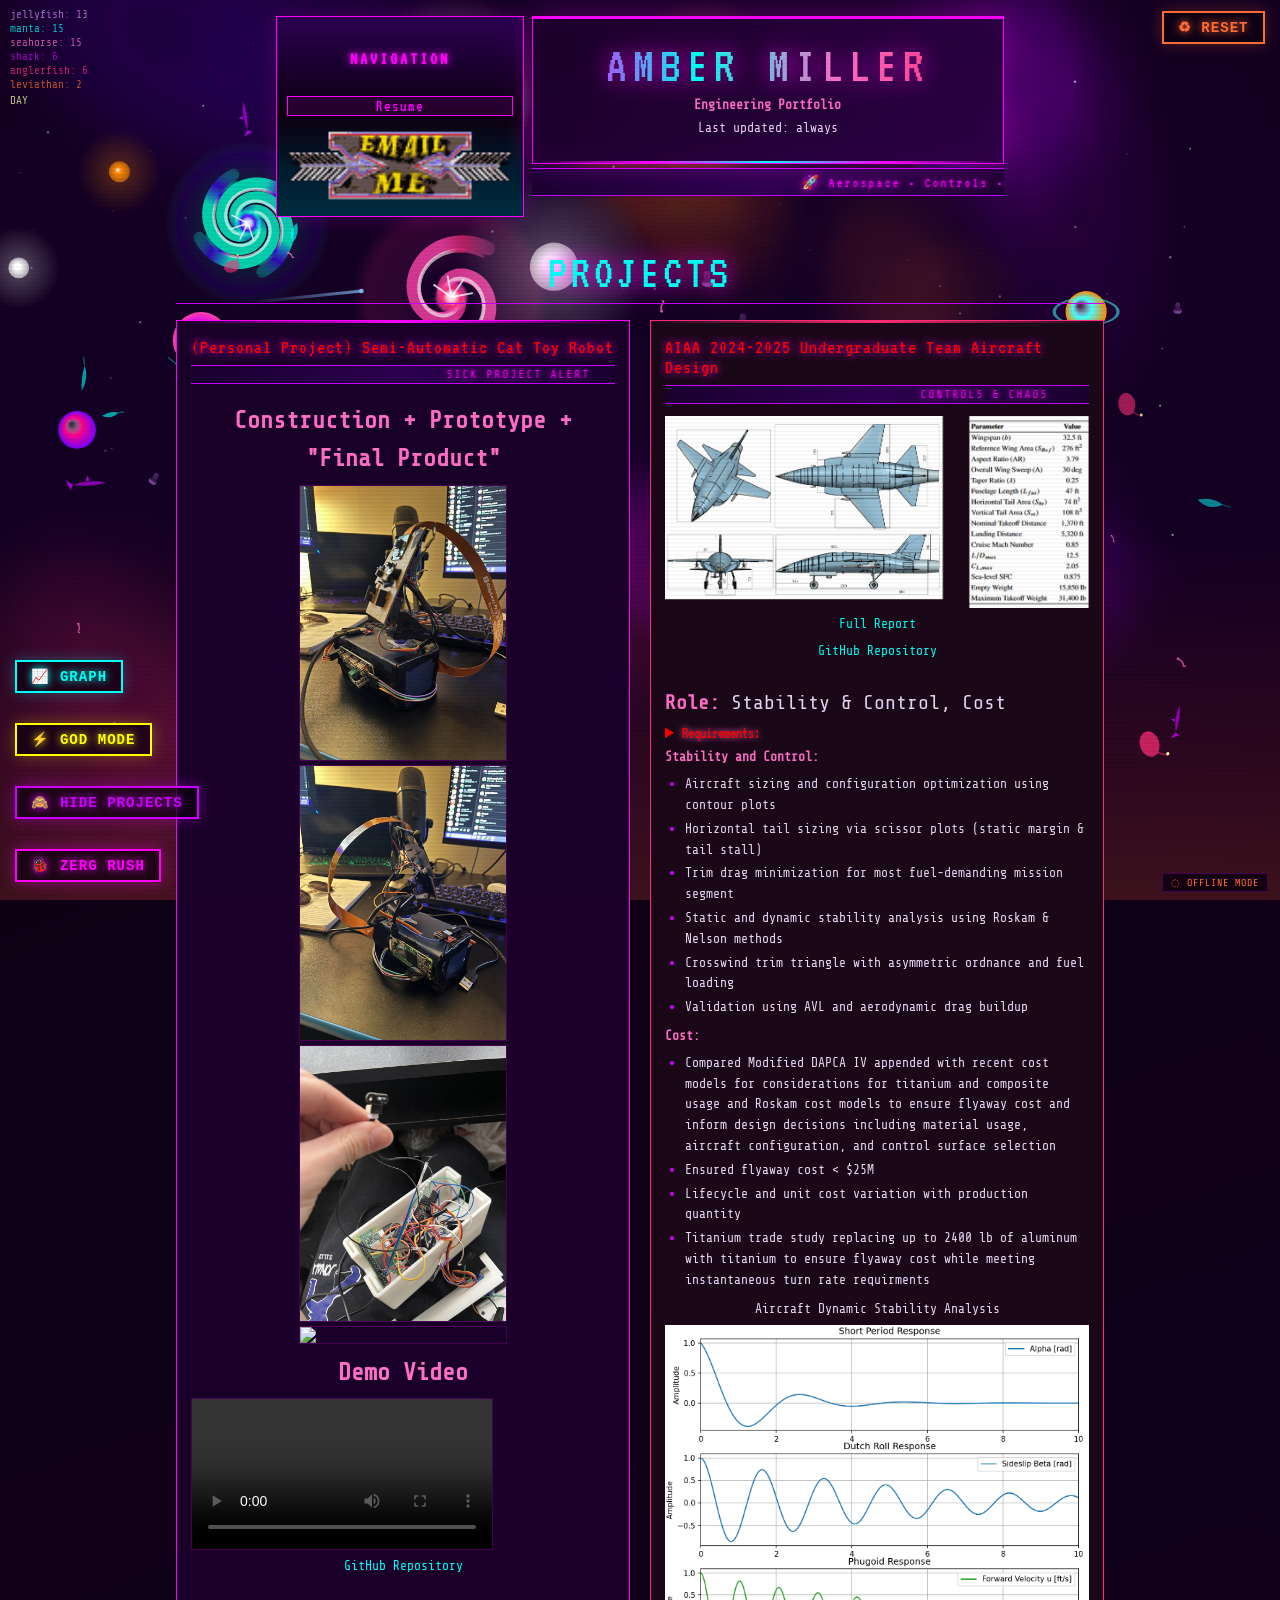
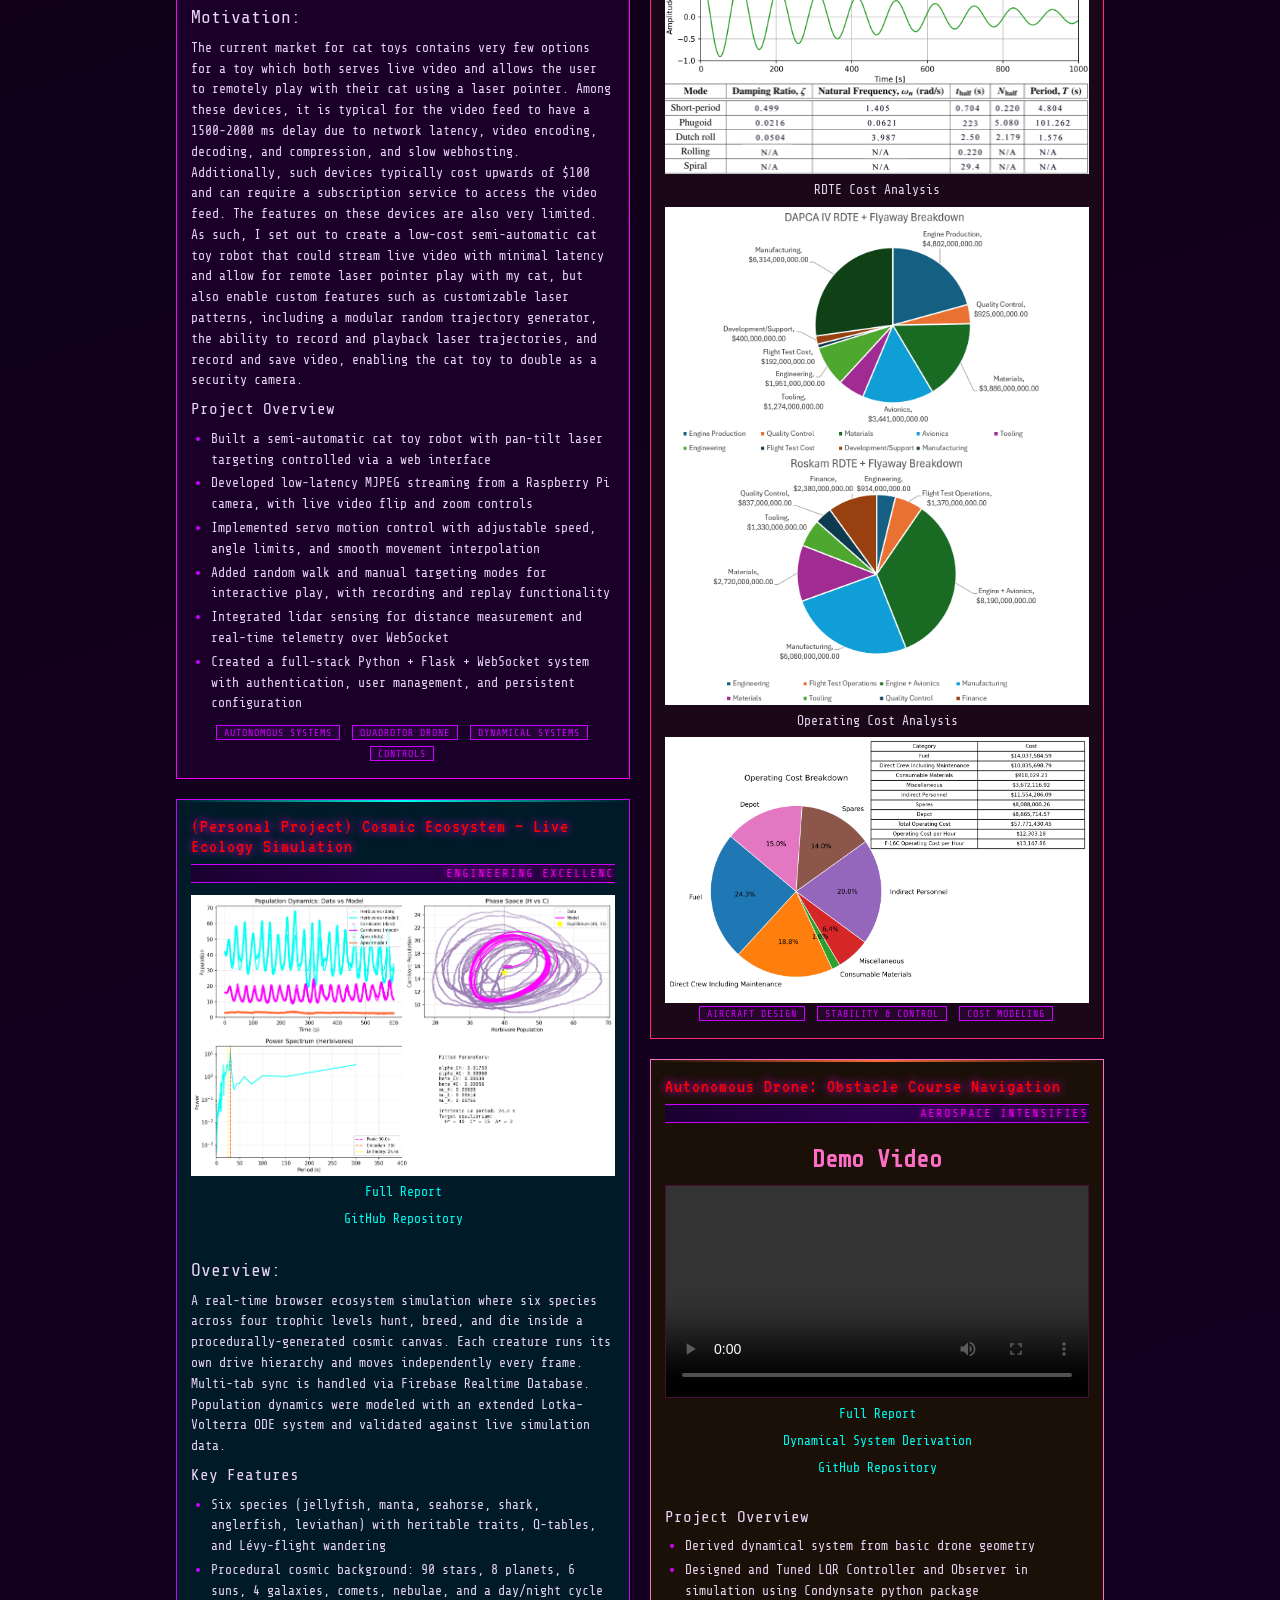
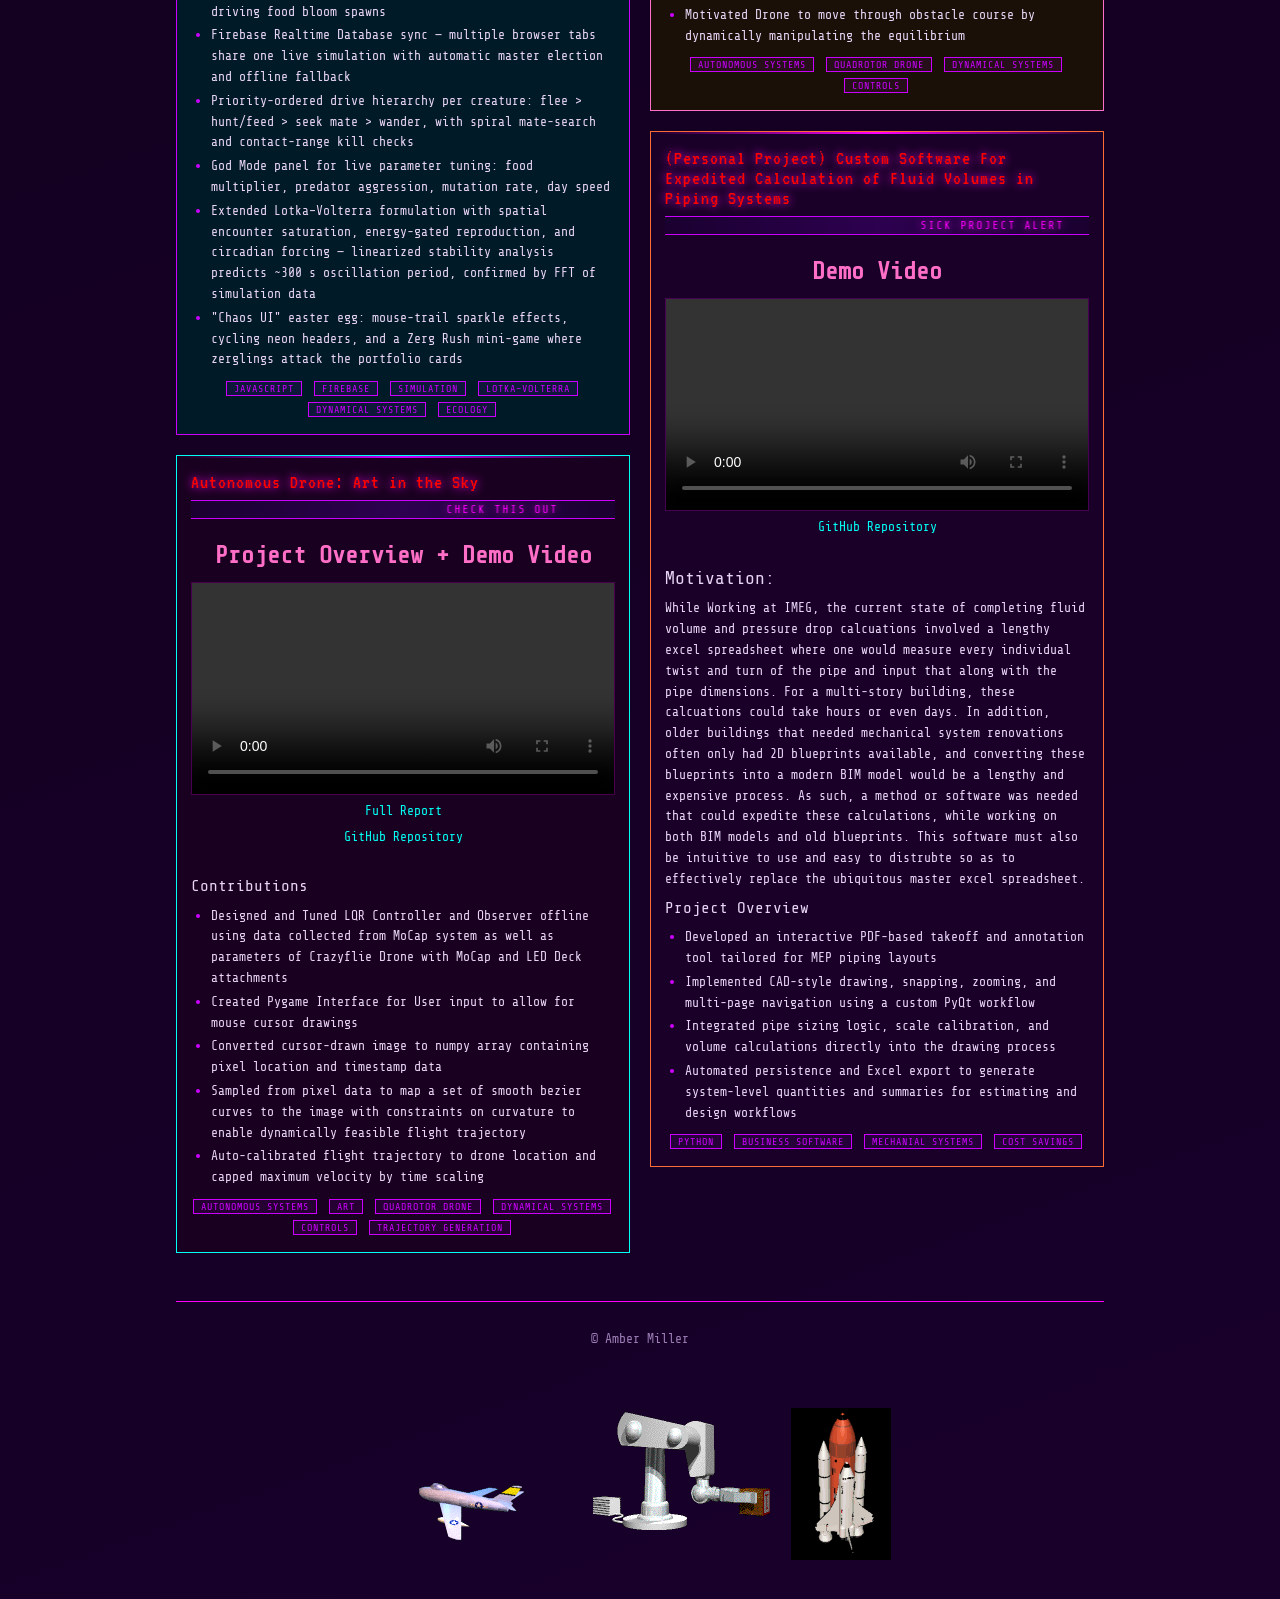
==== commit 682057ea: "Update index.html" ====
--- a/index.html
+++ b/index.html
@@ -103,7 +103,7 @@
           <div class="tag">Autonomous Systems</div>
           <div class="tag">Quadrotor Drone</div>
           <div class="tag">Dynamical Systems</div>
-          <div class="tag">Controls</div>`1`
+          <div class="tag">Controls</div>
         </div>
       </div>
     </div>
--- a/style.css
+++ b/style.css
@@ -331,10 +331,10 @@
         flex: 0 0 30% !important; width: 30% !important;
     }
     body > div:first-of-type > div:first-child button {
-        font-size: 10px !important; padding: 4px 2px !important;
+        font-size: 8px !important; padding: 4px 2px !important;
     }
     body > div:first-of-type > div:first-child p {
-    font-size: 12px !important;
+    font-size: 8px !important;
 }
 }
 @media (min-width: 800px) {
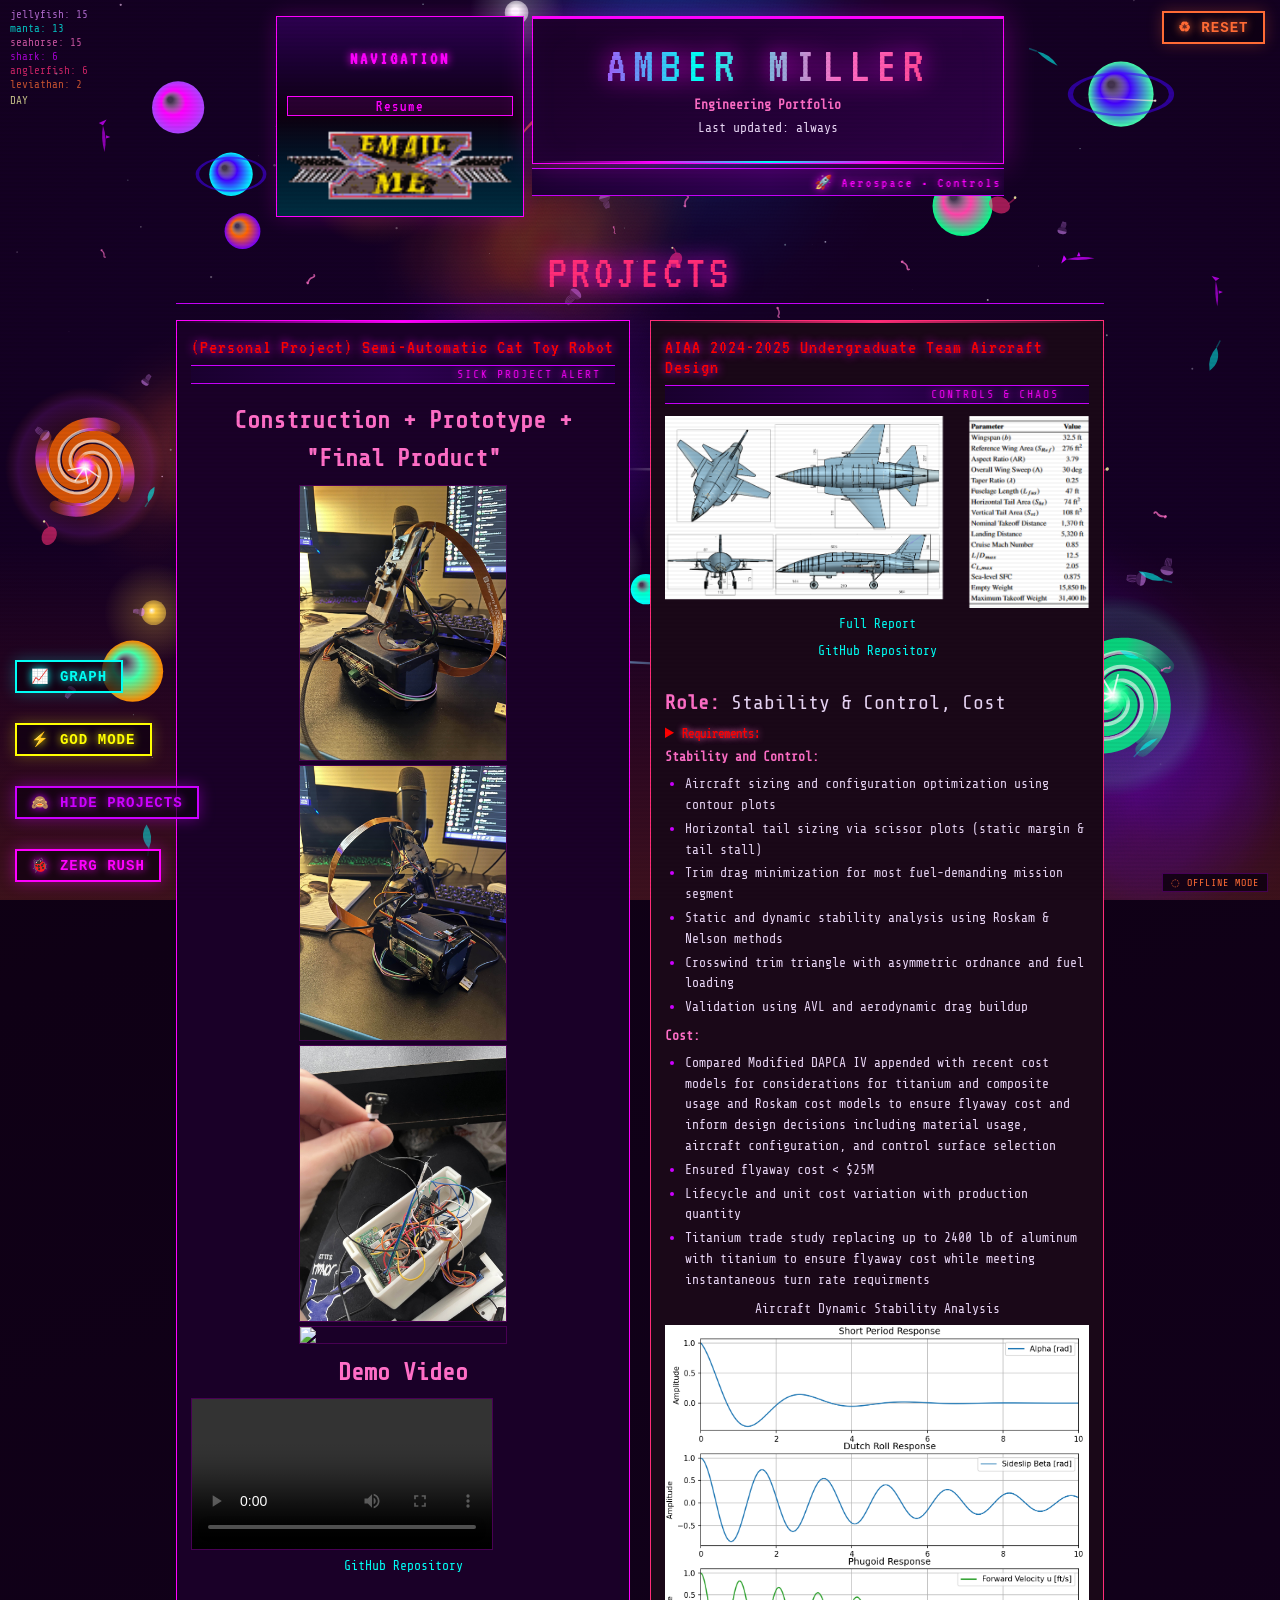
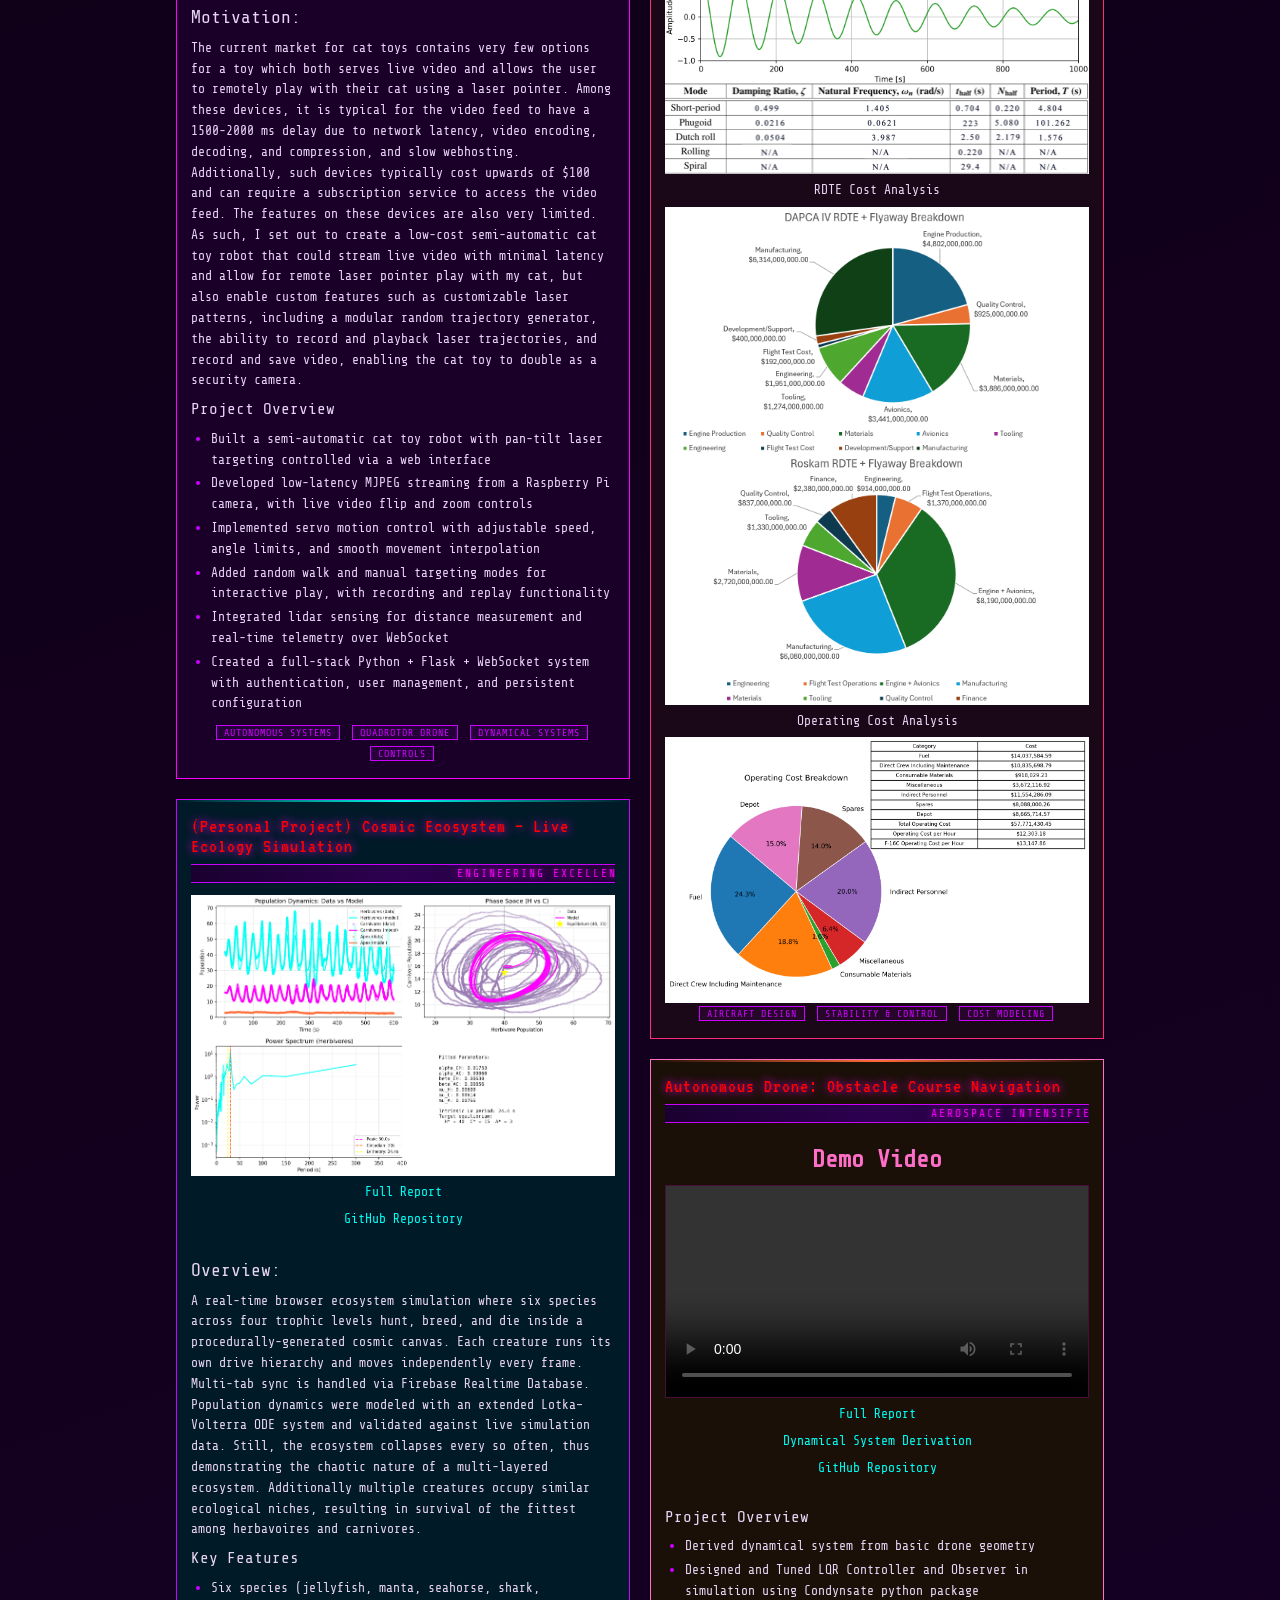
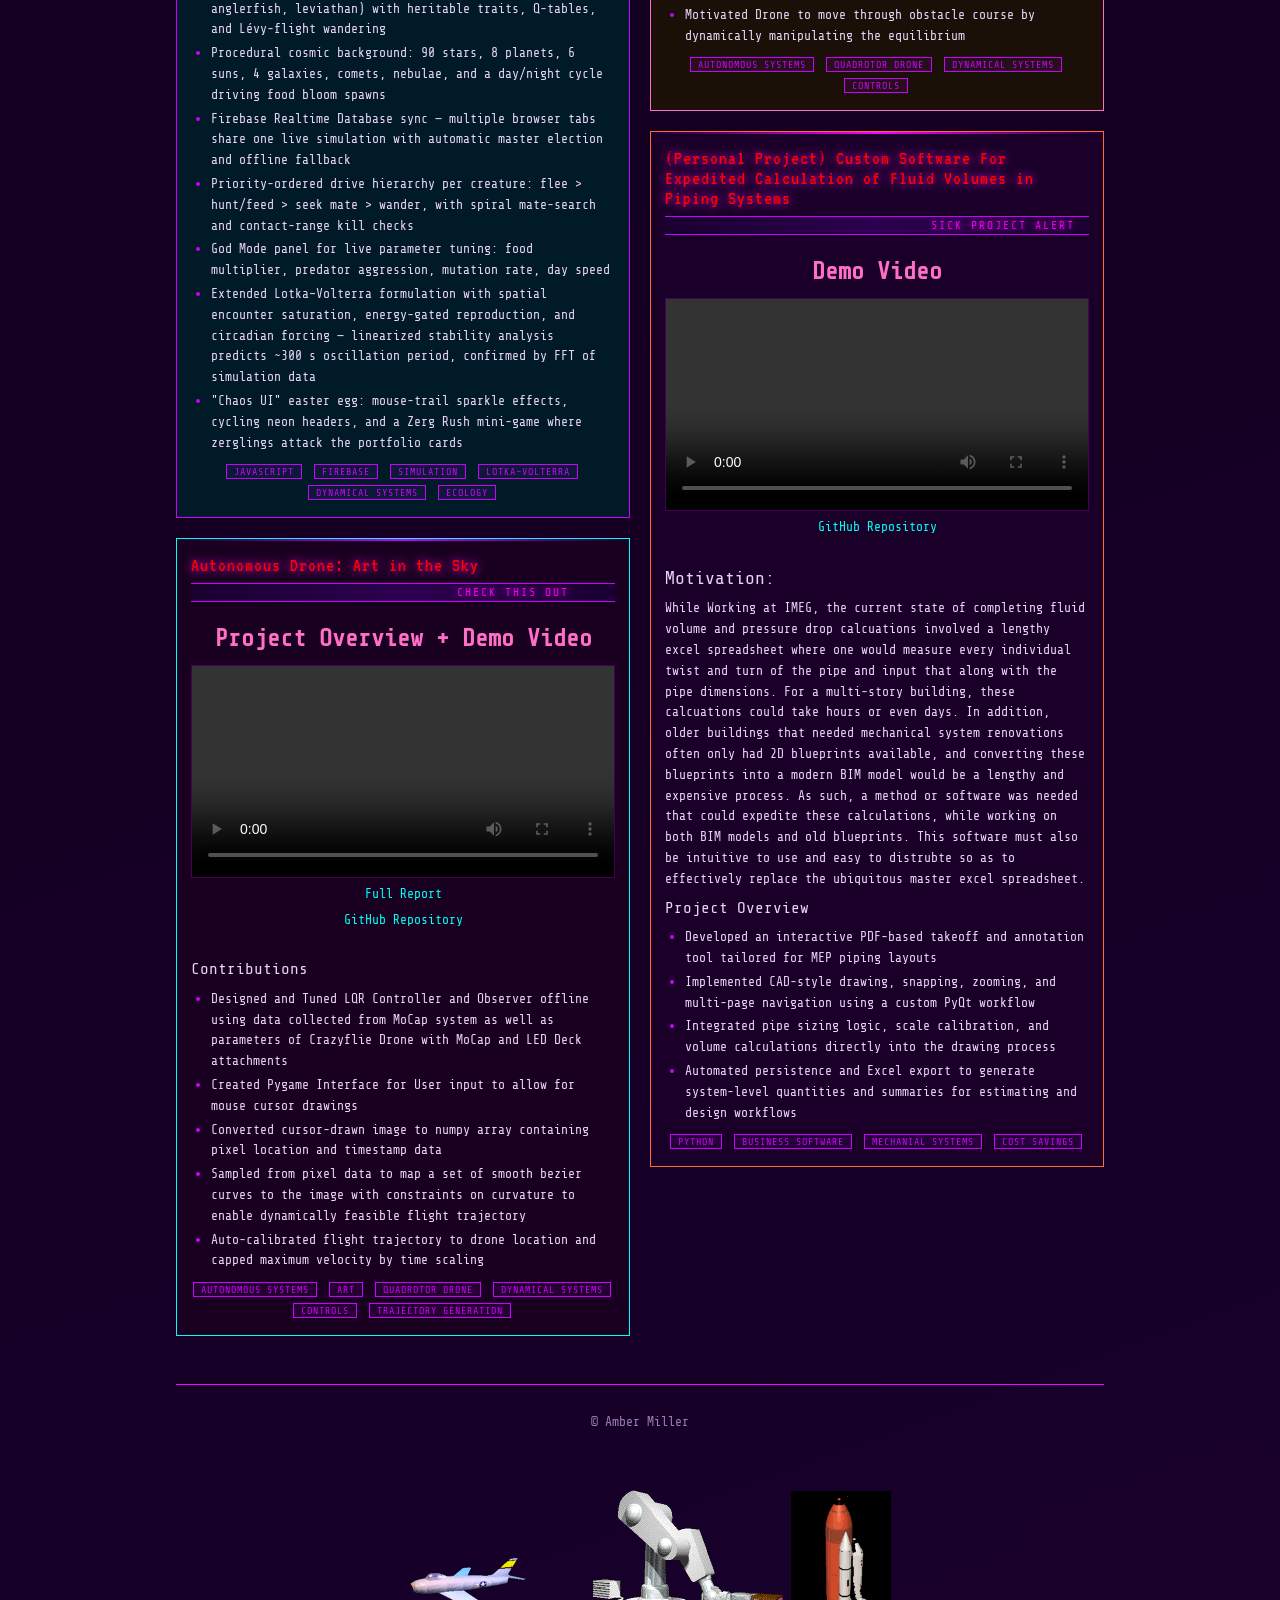
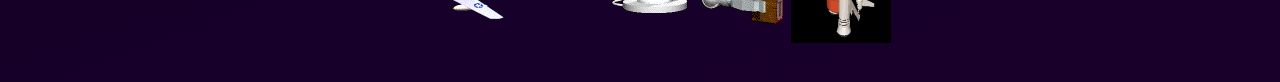
==== commit c74b208b: "Update index.html" ====
--- a/index.html
+++ b/index.html
@@ -123,7 +123,7 @@
           hunt, breed, and die inside a procedurally-generated cosmic canvas. Each creature runs
           its own drive hierarchy and moves independently every frame. Multi-tab sync is handled
           via Firebase Realtime Database. Population dynamics were modeled with an extended
-          Lotka–Volterra ODE system and validated against live simulation data.</p>
+          Lotka–Volterra ODE system and validated against live simulation data. Still, the ecosystem collapses every so often, thus demonstrating the chaotic nature of a multi-layered ecosystem. Additionally multiple creatures occupy similar ecological niches, resulting in survival of the fittest among herbavoires and carnivores.</p>
         <p style="font-size:16px;">Key Features</p>
         <ul>
           <li>Six species (jellyfish, manta, seahorse, shark, anglerfish, leviathan) with heritable traits, Q-tables, and Lévy-flight wandering</li>
